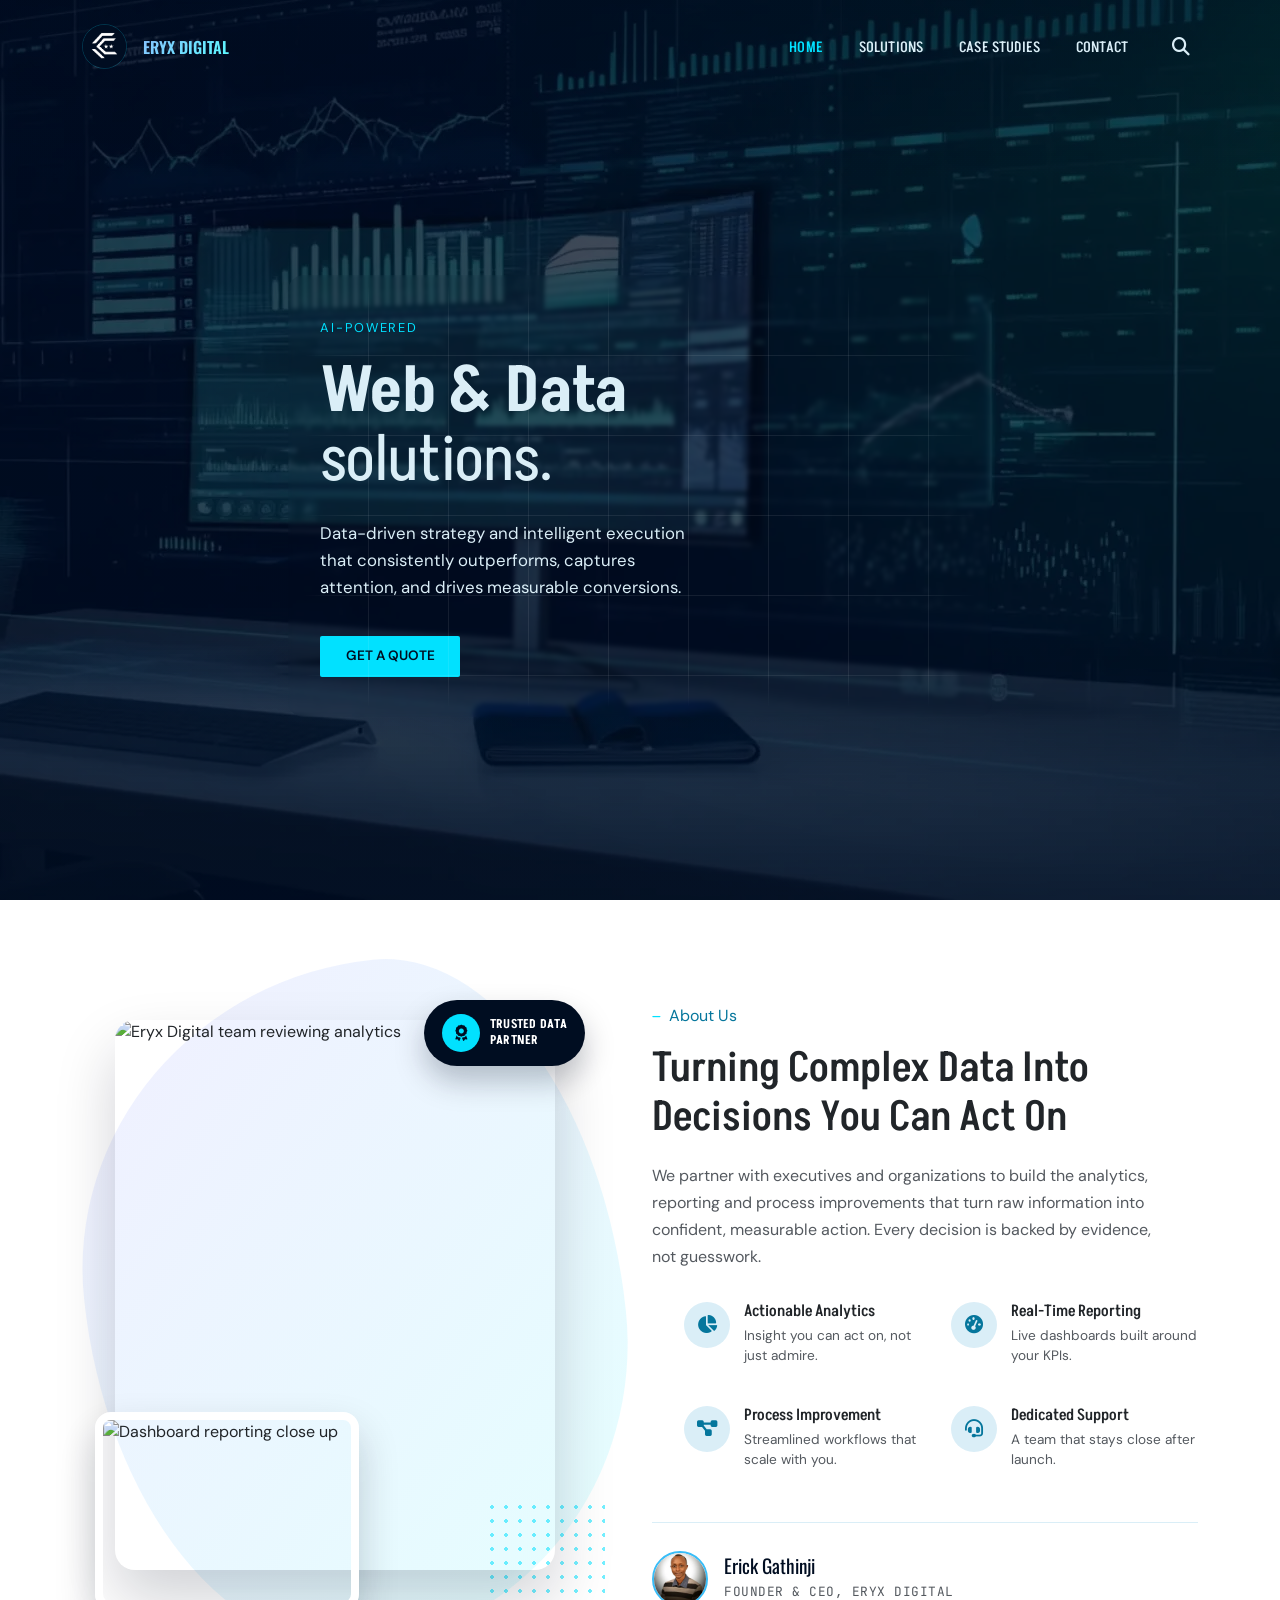
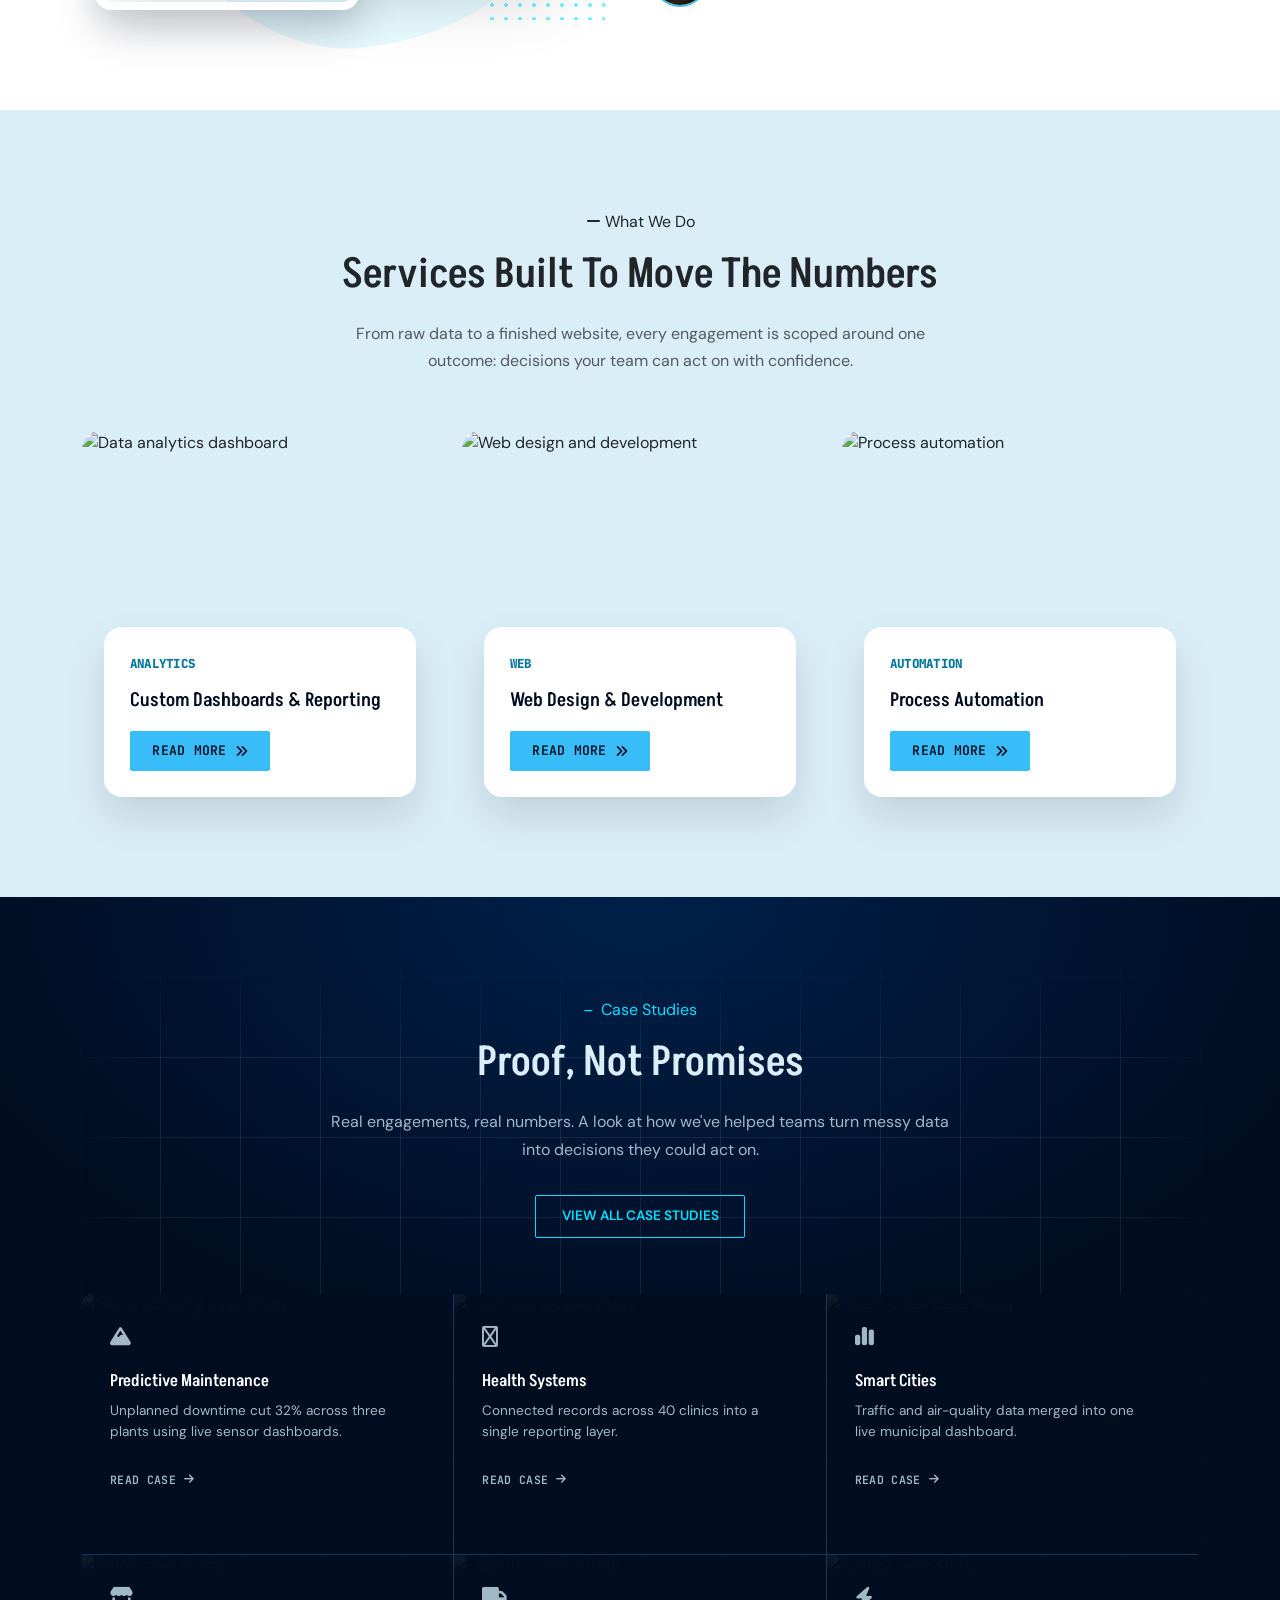
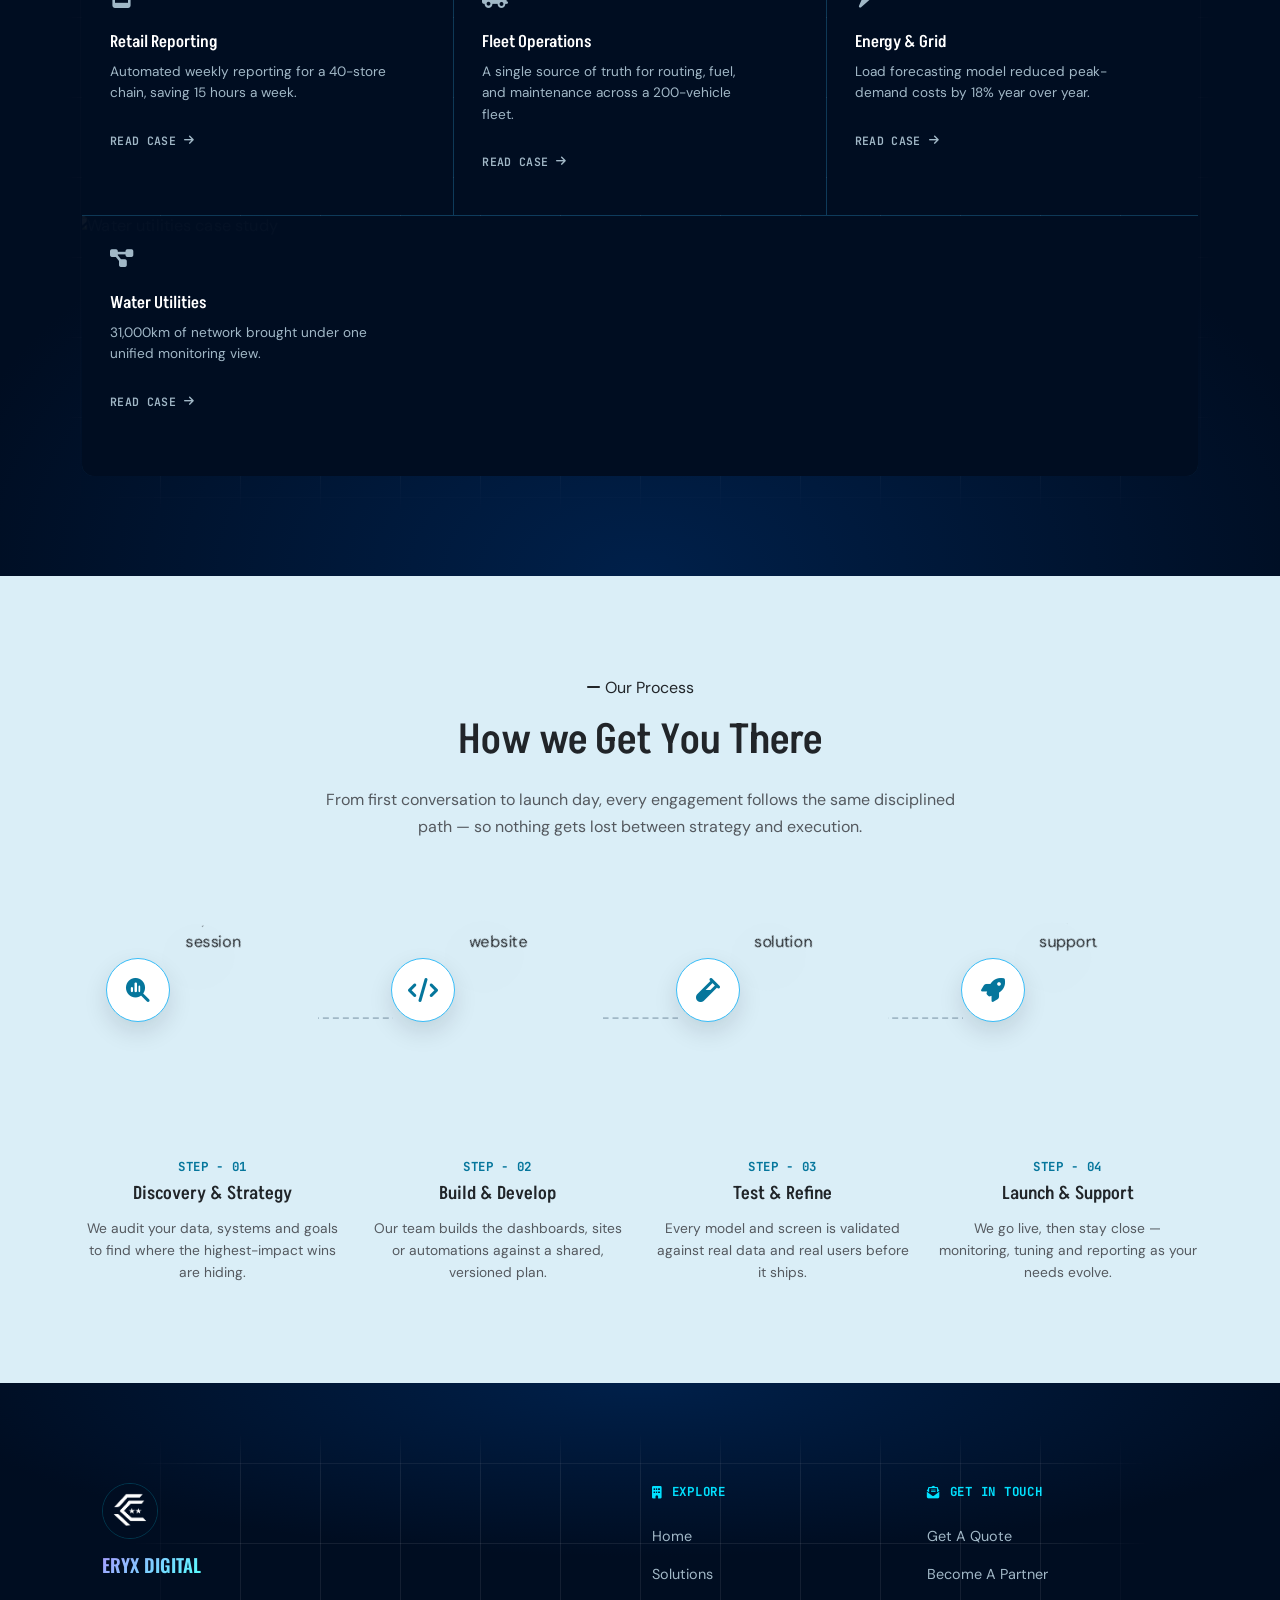
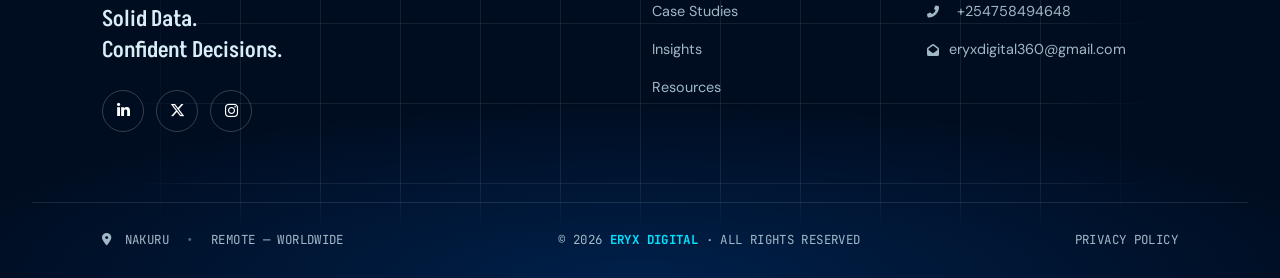
==== index.html @ 9f8c8929 "responsiveness" ====
<!DOCTYPE html>
<html lang="en">
  <head>
    <meta charset="utf-8" />
    <meta name="viewport" content="width=device-width, initial-scale=1.0">
    <meta http-equiv="x-ua-compatible" content="ie=edge" />
    <title>Home | Eryx Digital</title>
    <meta name="description"
          content="Eryx Digital helps executives, business owners and organizations make better business decisions through analytics, reporting, financial insight and process improvement." />
    <meta name="keywords" content="put, your, keywords, here">
    <link rel="shortcut icon" type="image/x-icon" href="assets/img/logo.png" />
    <!-- fonts -->
    <link rel="preconnect" href="https://fonts.googleapis.com">
    <link rel="preconnect" href="https://fonts.gstatic.com" crossorigin>
    <link href="https://fonts.googleapis.com/css2?family=Akshar:wght@300;400;500;600;700&family=DM+Sans:ital,wght@0,400;0,500;0,700;1,400&family=Oswald:wght@200;300;400;500;600;700&family=Shadows+Into+Light+Two&display=swap"
          rel="stylesheet">
    <link href="https://fonts.googleapis.com/css2?family=Manrope:wght@200;300;400;500;600;700;800&display=swap"
          rel="stylesheet">
    <link href="https://fonts.googleapis.com/css2?family=JetBrains+Mono:ital,wght@0,100..800;1,100..800&display=swap"
          rel="stylesheet">
    <!-- CSS -->
    <link rel="stylesheet" href="assets/css/main.css" />
    <link href="https://cdn.jsdelivr.net/npm/bootstrap@5.3.8/dist/css/bootstrap.min.css"
          rel="stylesheet"
          integrity="sha384-sRIl4kxILFvY47J16cr9ZwB07vP4J8+LH7qKQnuqkuIAvNWLzeN8tE5YBujZqJLB"
          crossorigin="anonymous">
    <!-- fontawesome -->
    <link rel="stylesheet"
          href="https://cdnjs.cloudflare.com/ajax/libs/font-awesome/6.5.1/css/all.min.css">
  </head>
  <body>
    <!-- search pop up -->
    <div class="popup-search-box" id="searchBox">
      <button type="button" id="searchCloseBtn" aria-label="Close search">×</button>
      <form action="#" onsubmit="return false;">
        <input type="text" placeholder="Search...">
        <button type="submit">
          <i class="fas fa-search"></i>
        </button>
      </form>
    </div>
    <!-- search pop up end -->
    <header class="site-header">
      <!-- ============================================================
       NAVBAR COMPONENT — reusable, no dependency on hero markup
============================================================= -->
      <!-- desktop nav -->
      <nav class="top-nav container d-none d-md-flex">
        <a class="navbar-brand" href="index.html">
          <div class="d-flex align-items-center gap-3">
            <img src="assets/img/logo.png"
                 class="img-fluid rounded-circle logo"
                 alt="Eryx Digital Logo"
                 height=""
                 width="">
            <p class="mb-0 fw-semibold brand-name">Eryx Digital</p>
          </div>
        </a>
        <ul class="top-nav__links">
          <li>
            <a href="#" class="is-active">Home</a>
          </li>
          <li>
            <a href="#">Solutions</a>
          </li>
          <li>
            <a href="#case-studies">Case Studies</a>
          </li>
          <li>
            <a href="#company">Contact</a>
          </li>
          <button class="search-toggle-btn searchBoxToggler"
                  type="button"
                  aria-label="Open search">
            <i class="fa-solid fa-magnifying-glass"></i>
          </button>
        </ul>
      </nav>
      <!-- mobile brand bar -->
      <div class="mobile-logo-bar d-flex d-md-none justify-content-between align-items-center">
        <a class="navbar-brand" href="index.html">
          <div class="d-flex align-items-center gap-3">
            <img src="assets/img/logo.png"
                 class="img-fluid rounded-circle logo"
                 alt="Eryx Digital Logo"
                 height=""
                 width="">
            <p class="mb-0 fw-semibold brand-name">Eryx Digital</p>
          </div>
        </a>
        <button class="search-toggle-btn searchBoxToggler"
                type="button"
                aria-label="Open search">
          <i class="fa-solid fa-magnifying-glass"></i>
        </button>
      </div>
      <!-- ============================================================
       HERO COMPONENT — self-contained, unaware of the nav above it
  ============================================================= -->
      <!-- {# djlint:off #} -->
      <section id="home-hero"
               class="hero"
               style="background: url('assets/img/fallback.webp') center/cover no-repeat">
        <!-- {# djlint:on #} -->
        <div class="hero-media">
          <video poster="assets/img/fallback.webp"
                 preload="auto"
                 autoplay
                 muted
                 loop
                 playsinline>
            <source src="assets/vid/hero_bg.mp4" type="video/mp4">
          </video>
        </div>
        <div class="hero-fade"></div>
        <div class="hero-vignette"></div>
        <div class="hero-content container graph_bg graph_bg--inset-xsm">
          <span class="eyebrow">AI-Powered</span>
          <h1>
            <span>Web & Data</span>
            <span>solutions.</span>
          </h1>
          <p class="sub">
            Data-driven strategy and intelligent execution that consistently
            outperforms, captures attention, and drives measurable conversions.
          </p>
          <a href="#" class="cta">Get a quote</a>
        </div>
      </section>
      <!-- mobile bottom nav — already independent, unchanged -->
      <nav class="bottom-nav">
        <a href="#" class="bottom-nav__item is-active"><span>Home</span></a>
        <a href="#solutions" class="bottom-nav__item"><span>Solutions</span></a>
        <a href="#case-studies" class="bottom-nav__item"><span>Case Studies</span></a>
        <a href="#company" class="bottom-nav__item"><span>Contact</span></a>
      </nav>
    </header>
    <!-- about -->
    <section id="about" class="about-sec">
      <div class="container">
        <div class="row align-items-center gy-5">
          <!-- media / image collage -->
          <div class="col-lg-6">
            <div class="about-media reveal-rise">
              <div class="about-media__blob"></div>
              <div class="about-media__dots"></div>
              <img class="about-media__main"
                   src="https://images.unsplash.com/photo-1531482615713-2afd69097998?w=900&q=80"
                   alt="Eryx Digital team reviewing analytics"
                   height=""
                   width="">
              <img class="about-media__sm"
                   src="https://images.unsplash.com/photo-1551288049-bebda4e38f71?w=500&q=80"
                   alt="Dashboard reporting close up"
                   height=""
                   width="">
              <div class="about-media__badge">
                <i class="fa-solid fa-award"></i>
                <span>Trusted Data
                  <br>
                Partner</span>
              </div>
            </div>
          </div>
          <!-- content -->
          <div class="col-lg-6">
            <div class="about-content">
              <span class="eyebrow eyebrow--dark reveal-rise">
                <i class="fa-solid fa-minus"></i> About Us
              </span>
              <h2 class="reveal-rise reveal-rise--1">
                Turning Complex Data Into
                Decisions You Can Act On
              </h2>
              <p class="sub reveal-rise reveal-rise--2">
                We partner with executives and organizations to build the
                analytics, reporting and process improvements that turn raw
                information into confident, measurable action. Every
                decision is backed by evidence, not guesswork.
              </p>
              <ul class="about-features reveal-rise reveal-rise--3">
                <li>
                  <span class="about-features__icon"><i class="fa-solid fa-chart-pie"></i></span>
                  <div>
                    <h6>Actionable Analytics</h6>
                    <p>Insight you can act on, not just admire.</p>
                  </div>
                </li>
                <li>
                  <span class="about-features__icon"><i class="fa-solid fa-gauge-high"></i></span>
                  <div>
                    <h6>Real-Time Reporting</h6>
                    <p>Live dashboards built around your KPIs.</p>
                  </div>
                </li>
                <li>
                  <span class="about-features__icon"><i class="fa-solid fa-diagram-project"></i></span>
                  <div>
                    <h6>Process Improvement</h6>
                    <p>Streamlined workflows that scale with you.</p>
                  </div>
                </li>
                <li>
                  <span class="about-features__icon"><i class="fa-solid fa-headset"></i></span>
                  <div>
                    <h6>Dedicated Support</h6>
                    <p>A team that stays close after launch.</p>
                  </div>
                </li>
              </ul>
              <div class="about-signature reveal-rise reveal-rise--4">
                <a href="https://www.linkedin.com/in/erick-gathinji/"
                   target="_blank"
                   title="LinkedIn | Erick Gathinji">
                  <img src="assets/img/avatar.webp"
                       class="about-signature__photo"
                       alt="Founder of Eryx Digital"
                       height=""
                       width="">
                </a>
                <div>
                  <p class="about-signature__script">Erick Gathinji</p>
                  <span>Founder & CEO, Eryx Digital</span>
                </div>
              </div>
            </div>
          </div>
        </div>
      </div>
    </section>
    <!-- about end -->
    <!-- services -->
    <section id="services" class="services-sec">
      <div class="container">
        <div class="services-head text-center reveal-rise">
          <span class="eyebrow eyebrow--dark">
            <i class="fa-solid fa-minus"></i> What We Do
          </span>
          <h2>Services Built To Move The Numbers</h2>
          <p class="sub mx-auto">
            From raw data to a finished website, every engagement is scoped
            around one outcome: decisions your team can act on with confidence.
          </p>
        </div>
        <div class="row gy-5">
          <div class="col-lg-4 col-md-6">
            <div class="service-card reveal-rise reveal-rise--1">
              <div class="service-card__media">
                <img src="https://images.unsplash.com/photo-1551288049-bebda4e38f71?w=700&q=80"
                     alt="Data analytics dashboard"
                     height=""
                     width="">
                <div class="service-card__media-overlay">
                  <i class="fa-solid fa-chart-line"></i>
                </div>
              </div>
              <div class="service-card__body">
                <div class="service-card__meta">
                  <span>Analytics</span>
                </div>
                <h4>
                  <a href="#">Custom Dashboards & Reporting</a>
                </h4>
                <a href="#" class="service-card__link">
                  Read More <i class="fa-solid fa-angles-right"></i>
                </a>
              </div>
            </div>
          </div>
          <div class="col-lg-4 col-md-6">
            <div class="service-card reveal-rise reveal-rise--2">
              <div class="service-card__media">
                <img src="https://images.unsplash.com/photo-1547658719-da2b51169166?w=700&q=80"
                     alt="Web design and development"
                     height=""
                     width="">
                <div class="service-card__media-overlay">
                  <i class="fa-solid fa-code"></i>
                </div>
              </div>
              <div class="service-card__body">
                <div class="service-card__meta">
                  <span>Web</span>
                </div>
                <h4>
                  <a href="#">Web Design & Development</a>
                </h4>
                <a href="#" class="service-card__link">
                  Read More <i class="fa-solid fa-angles-right"></i>
                </a>
              </div>
            </div>
          </div>
          <div class="col-lg-4 col-md-6">
            <div class="service-card reveal-rise reveal-rise--3">
              <div class="service-card__media">
                <img src="https://images.unsplash.com/photo-1519389950473-47ba0277781c?w=700&q=80"
                     alt="Process automation"
                     height=""
                     width="">
                <div class="service-card__media-overlay">
                  <i class="fa-solid fa-gears"></i>
                </div>
              </div>
              <div class="service-card__body">
                <div class="service-card__meta">
                  <span>Automation</span>
                </div>
                <h4>
                  <a href="#">Process Automation</a>
                </h4>
                <a href="#" class="service-card__link">
                  Read More <i class="fa-solid fa-angles-right"></i>
                </a>
              </div>
            </div>
          </div>
        </div>
      </div>
    </section>
    <!-- services -->
    <!-- case studies -->
    <section id="case-studies"
             class="case-studies-sec graph_bg graph_bg--inset-sm">
      <div class="container">
        <div class="case-studies-head text-center reveal-rise">
          <span class="eyebrow eyebrow--dark">
            <i class="fa-solid fa-minus"></i> Case Studies
          </span>
          <h2>Proof, Not Promises</h2>
          <p class="sub mx-auto">
            Real engagements, real numbers. A look at how we've helped teams
            turn messy data into decisions they could act on.
          </p>
          <div class="case-studies-cta reveal-rise reveal-rise--2">
            <a href="#" class="cta">View All Case Studies</a>
          </div>
        </div>
        <div class="case-grid reveal-rise reveal-rise--1">
          <a href="#" class="case-cell">
            <img class="case-cell__img"
                 src="https://images.unsplash.com/photo-1581091226825-a6a2a5aee158?w=700&q=80"
                 alt="Manufacturing case study"
                 height=""
                 width="">
            <div class="case-cell__overlay"></div>
            <div class="case-cell__body">
              <i class="fa-solid fa-mountain case-cell__icon"></i>
              <h6>Predictive Maintenance</h6>
              <p>Unplanned downtime cut 32% across three plants using live sensor dashboards.</p>
              <span class="case-cell__link">Read Case <i class="fa-solid fa-arrow-right"></i></span>
            </div>
          </a>
          <a href="#" class="case-cell">
            <img class="case-cell__img"
                 src="https://images.unsplash.com/photo-1519494026892-80bbd2d6fd0d?w=700&q=80"
                 alt="Healthcare case study"
                 height=""
                 width="">
            <div class="case-cell__overlay"></div>
            <div class="case-cell__body">
              <i class="fa-regular fa-circle-plus case-cell__icon"></i>
              <h6>Health Systems</h6>
              <p>Connected records across 40 clinics into a single reporting layer.</p>
              <span class="case-cell__link">Read Case <i class="fa-solid fa-arrow-right"></i></span>
            </div>
          </a>
          <a href="#" class="case-cell">
            <img class="case-cell__img"
                 src="https://images.unsplash.com/photo-1477959858617-67f85cf4f1df?w=700&q=80"
                 alt="Smart cities case study"
                 height=""
                 width="">
            <div class="case-cell__overlay"></div>
            <div class="case-cell__body">
              <i class="fa-solid fa-chart-simple case-cell__icon"></i>
              <h6>Smart Cities</h6>
              <p>Traffic and air-quality data merged into one live municipal dashboard.</p>
              <span class="case-cell__link">Read Case <i class="fa-solid fa-arrow-right"></i></span>
            </div>
          </a>
          <a href="#" class="case-cell">
            <img class="case-cell__img"
                 src="https://images.unsplash.com/photo-1460925895917-afdab827c52f?w=700&q=80"
                 alt="Retail case study"
                 height=""
                 width="">
            <div class="case-cell__overlay"></div>
            <div class="case-cell__body">
              <i class="fa-solid fa-store case-cell__icon"></i>
              <h6>Retail Reporting</h6>
              <p>Automated weekly reporting for a 40-store chain, saving 15 hours a week.</p>
              <span class="case-cell__link">Read Case <i class="fa-solid fa-arrow-right"></i></span>
            </div>
          </a>
          <a href="#" class="case-cell">
            <img class="case-cell__img"
                 src="https://images.unsplash.com/photo-1454165804606-c3d57bc86b40?w=700&q=80"
                 alt="Logistics case study"
                 height=""
                 width="">
            <div class="case-cell__overlay"></div>
            <div class="case-cell__body">
              <i class="fa-solid fa-truck case-cell__icon"></i>
              <h6>Fleet Operations</h6>
              <p>A single source of truth for routing, fuel, and maintenance across a 200-vehicle fleet.</p>
              <span class="case-cell__link">Read Case <i class="fa-solid fa-arrow-right"></i></span>
            </div>
          </a>
          <a href="#" class="case-cell">
            <img class="case-cell__img"
                 src="https://images.unsplash.com/photo-1473341304170-971dccb5ac1e?w=700&q=80"
                 alt="Energy case study"
                 height=""
                 width="">
            <div class="case-cell__overlay"></div>
            <div class="case-cell__body">
              <i class="fa-solid fa-bolt case-cell__icon"></i>
              <h6>Energy & Grid</h6>
              <p>Load forecasting model reduced peak-demand costs by 18% year over year.</p>
              <span class="case-cell__link">Read Case <i class="fa-solid fa-arrow-right"></i></span>
            </div>
          </a>
          <a href="#" class="case-cell">
            <img class="case-cell__img"
                 src="https://images.unsplash.com/photo-1541888946425-d81bb19240f5?w=700&q=80"
                 alt="Water utilities case study"
                 height=""
                 width="">
            <div class="case-cell__overlay"></div>
            <div class="case-cell__body">
              <i class="fa-solid fa-diagram-project case-cell__icon"></i>
              <h6>Water Utilities</h6>
              <p>31,000km of network brought under one unified monitoring view.</p>
              <span class="case-cell__link">Read Case <i class="fa-solid fa-arrow-right"></i></span>
            </div>
          </a>
        </div>
      </div>
    </section>
    <!-- case studies end -->
    <!-- process -->
    <section id="process" class="process-sec">
      <div class="container">
        <div class="process-head text-center reveal-rise">
          <span class="eyebrow eyebrow--dark">
            <i class="fa-solid fa-minus"></i> Our Process
          </span>
          <h2>How we Get You There</h2>
          <p class="sub mx-auto">
            From first conversation to launch day, every engagement follows
            the same disciplined path — so nothing gets lost between strategy
            and execution.
          </p>
        </div>
        <div class="row process-row reveal-rise gy-5 gy-lg-0">
          <div class="col-lg-3 col-sm-6">
            <div class="process-card reveal-rise reveal-rise--1">
              <div class="process-card__media-wrap">
                <div class="process-card__media">
                  <img src="https://images.unsplash.com/photo-1522202176988-66273c2fd55f?w=700&q=80"
                       alt="Discovery and strategy session"
                       height=""
                       width="">
                </div>
                <span class="process-card__icon">
                  <i class="fa-solid fa-magnifying-glass-chart"></i>
                </span>
              </div>
              <div class="process-card__body">
                <span class="process-card__step">Step - 01</span>
                <h5>Discovery & Strategy</h5>
                <p>We audit your data, systems and goals to find where the highest-impact wins are hiding.</p>
              </div>
            </div>
          </div>
          <div class="col-lg-3 col-sm-6">
            <div class="process-card reveal-rise reveal-rise--2">
              <div class="process-card__media-wrap">
                <div class="process-card__media">
                  <img src="https://images.unsplash.com/photo-1504384308090-c894fdcc538d?w=700&q=80"
                       alt="Building the dashboard or website"
                       height=""
                       width="">
                </div>
                <span class="process-card__icon">
                  <i class="fa-solid fa-code"></i>
                </span>
              </div>
              <div class="process-card__body">
                <span class="process-card__step">Step - 02</span>
                <h5>Build & Develop</h5>
                <p>Our team builds the dashboards, sites or automations against a shared, versioned plan.</p>
              </div>
            </div>
          </div>
          <div class="col-lg-3 col-sm-6">
            <div class="process-card reveal-rise reveal-rise--3">
              <div class="process-card__media-wrap">
                <div class="process-card__media">
                  <img src="https://images.unsplash.com/photo-1531538606174-0f90ff5dce83?w=700&q=80"
                       alt="Testing and refining the solution"
                       height=""
                       width="">
                </div>
                <span class="process-card__icon">
                  <i class="fa-solid fa-vial"></i>
                </span>
              </div>
              <div class="process-card__body">
                <span class="process-card__step">Step - 03</span>
                <h5>Test & Refine</h5>
                <p>Every model and screen is validated against real data and real users before it ships.</p>
              </div>
            </div>
          </div>
          <div class="col-lg-3 col-sm-6">
            <div class="process-card reveal-rise reveal-rise--4">
              <div class="process-card__media-wrap">
                <div class="process-card__media">
                  <img src="https://images.unsplash.com/photo-1521737604893-d14cc237f11d?w=700&q=80"
                       alt="Launch and ongoing support"
                       height=""
                       width="">
                </div>
                <span class="process-card__icon">
                  <i class="fa-solid fa-rocket"></i>
                </span>
              </div>
              <div class="process-card__body">
                <span class="process-card__step">Step - 04</span>
                <h5>Launch & Support</h5>
                <p>We go live, then stay close — monitoring, tuning and reporting as your needs evolve.</p>
              </div>
            </div>
          </div>
        </div>
      </div>
    </section>
    <!-- process end -->
    <!-- footer -->
    <footer id="footer" class="site-footer graph_bg graph_bg--inset-md">
      <div class="footer-top container">
        <div class="row gy-5">
          <div class="col-lg-6">
            <div class="footer-brand">
              <a class="footer-brand__logo" href="index.html">
                <img src="assets/img/logo.png"
                     class="img-fluid rounded-circle logo"
                     height=""
                     width=""
                     alt="Eryx Digital Logo">
                <p class="mb-0 fw-semibold brand-name">Eryx Digital</p>
              </a>
              <h4 class="footer-brand__tagline">
                Solid Data.
                <br>
                Confident Decisions.
              </h4>
              <div class="footer-brand__social">
                <a href="https://www.linkedin.com/company/eryx-digital/"
                   target="_blank"
                   aria-label="LinkedIn">
                  <i class="fa-brands fa-linkedin-in"></i>
                </a>
                <a href="#" target="_blank" aria-label="X (Twitter)">
                  <i class="fa-brands fa-x-twitter"></i>
                </a>
                <a href="#" target="_blank" aria-label="Instagram">
                  <i class="fa-brands fa-instagram"></i>
                </a>
              </div>
            </div>
          </div>
          <div class="col-lg-6">
            <div class="row gy-5">
              <!-- quick links -->
              <div class="col-lg-6 col-sm-6">
                <div class="footer-col">
                  <span class="footer-col__title">
                    <i class="fa-solid fa-building"></i> Explore
                  </span>
                  <ul>
                    <li>
                      <a href="#">Home</a>
                    </li>
                    <li>
                      <a href="#">Solutions</a>
                    </li>
                    <li>
                      <a href="#">Case Studies</a>
                    </li>
                    <li>
                      <a href="#">Insights</a>
                    </li>
                    <li>
                      <a href="#">Resources</a>
                    </li>
                  </ul>
                </div>
              </div>
              <!-- contact -->
              <div class="col-lg-6 col-sm-6">
                <div class="footer-col">
                  <span class="footer-col__title">
                    <i class="fa-solid fa-envelope-open-text"></i> Get In Touch
                  </span>
                  <ul>
                    <li>
                      <a href="#">Get A Quote</a>
                    </li>
                    <li>
                      <a href="#">Become A Partner</a>
                    </li>
                    <li>
                      <a href="tel:+254758494648"><i class="fa fa-phone-alt me-2"></i> +254758494648</a>
                    </li>
                    <li>
                      <a href="mailto:eryxdigital360@gmail.com"><i class="fa fa-envelope-open"></i> eryxdigital360@gmail.com</a>
                    </li>
                  </ul>
                </div>
              </div>
            </div>
          </div>
        </div>
      </div>
      <!-- {# djlint:off #} -->
      <div class="footer-bottom">
        <div class="container footer-bottom__inner">
          <span class="footer-bottom__locations">
            <i class="fa-solid fa-location-dot"></i> Nakuru
            <span class="footer-bottom__dot">&bull;</span>
            Remote — Worldwide
          </span>
          <span class="footer-bottom__copy">&copy; 2026 <span class="copyright_brand"><a href="#">Eryx Digital</a></span> &middot; All Rights Reserved</span>
          <span class="footer-bottom__legal">
            <a href="#">Privacy Policy</a>
          </span>
        </div>
      </div>
      <!-- {# djlint:on #} -->
    </footer>
    <!-- footer end -->
    <!-- js -->
    <script src="assets/js/main.js"></script>
    <script src="https://cdn.jsdelivr.net/npm/bootstrap@5.3.8/dist/js/bootstrap.bundle.min.js"
            integrity="sha384-FKyoEForCGlyvwx9Hj09JcYn3nv7wiPVlz7YYwJrWVcXK/BmnVDxM+D2scQbITxI"
            crossorigin="anonymous"></script>
  </body>
</html>
---- assets/css/main.css ----
:root {
    --theme-color: #000D21;
    --theme-color-rgb: 0, 13, 33;

    --theme-color2: #00204A;
    --title-color: #001737;
    --body-color: #54595F;
    --smoke-color: #DFDEDE;
    --smoke-color2: #DAEEF7;
    --black-color: #000000;
    --white-color-rgb: 255, 255, 255;
    --black-color-rgb: 0, 0, 0;

    --gray-color: #C2CDD8;
    --white-color: #ffffff;
    --light-color: #A1B8C7;
    --yellow-color: #FFB539;
    --success-color: #28a745;
    --error-color: #dc3545;
    --th-border-color: #A1B8C7;

    --title-font: "Akshar", sans-serif;
    --body-font: 'DM Sans', sans-serif;
    --style-font: "Shadows Into Light Two", cursive;
    --icon-font: "Font Awesome 6 Pro";
    --logo-font: "Oswald", sans-serif;
    --code-font: "JetBrains Mono", monospace;



    --nav-bg-color: color-mix(in srgb, var(--theme-color) 90%, var(--white-color));

    --link-color: #2196F3;
    --link-hover-color: #5EC5F5;
    --gray-border-color: #DAEEF7;
    --accent-cyan: #01E1FF;
    --accent-cyan-hover: #38BDF8;
    --inset-blue-dark: #05769C;
    --inset-blue-light: #0099CC;


    --accent-green: #39FF14;
    --dark-mode-blue: #007ACC;
    --gradient-navy-glow: radial-gradient(ellipse 80% 50% at 50% 0%, #00204A 0%, transparent 70%);
    --gradient-navy-glow-bottom: radial-gradient(ellipse 80% 50% at 50% 100%, #00204A 0%, transparent 70%);
    --gradient-lightest: linear-gradient(135deg, #A89CFF, #55FFFF);
    --gradient-lighter: linear-gradient(135deg, #8E80FF, #26E6E6);
    --gradient-light: linear-gradient(135deg, #6C5CE7, #00CEC9);
    --gradient-dark: linear-gradient(135deg, #4834D4, #0097A7);
    --gradient-darker: linear-gradient(135deg, #2C1E9E, #00606B);
    --logo-img-border: rgb(from var(--accent-cyan) r g b / 20%);
    --logo-img-border-hover: rgb(from var(--accent-cyan) r g b / 35%);
    --gradient-btn-border: rgb(from var(--accent-cyan) r g b / 50%);
    --gradient-btn-border-hover: rgb(from var(--accent-cyan) r g b / 70%);
    --transition-base: all 0.3s ease-in-out;
}


html {
    scroll-behavior: smooth;
}

body {
    font-family: var(--body-font) !important;
    font-weight: 400;
    font-style: normal;
    color: var(--body-color);
    overflow-x: hidden;
    font-size: 14px;
    background: var(--gray-color);
}


p {
    margin: 0;
    padding: 0;
    font-size: 14px;
    line-height: 24px;
}

* {
    margin: 0;
    padding: 0;
    box-sizing: border-box;

}

h1,
h2,
h3,
h4,
h5,
h6 {
    font-weight: 500;
    margin: 0px;
    color: var(--theme-color);
    font-family: var(--title-font) !important;
}


h1 {
    font-size: 50px;
}

h2 {
    font-size: 40px;
}

h3 {
    font-size: 30px;
}

h4 {
    font-size: 25px;
}

h5 {
    font-size: 20px;
}

h6 {
    font-size: 16px;
}

.cta {
    text-transform: uppercase;
    display: inline-block;
    background: var(--accent-cyan);
    color: var(--theme-color);
    font-weight: 600;
    text-decoration: none;
    border-radius: 2px;
    animation: rise 0.8s ease forwards 0.7s;
    transition: transform 0.25s ease;


    padding: 0.65rem 1.6rem;
    font-size: 0.85rem;
}

.cta:hover {
    background: var(--accent-cyan-hover);
}

@keyframes crossfade {
    0% {
        opacity: 0;
    }

    8% {
        opacity: 1;
    }

    45% {
        opacity: 1;
    }

    55% {
        opacity: 0;
    }

    100% {
        opacity: 0;
    }
}


@keyframes rise {
    from {
        opacity: 0;
        transform: translateY(14px);
    }

    to {
        opacity: 1;
        transform: translateY(0);
    }
}

@keyframes lineDraw {
    from {
        opacity: 1;
        clip-path: inset(0 100% 0 0);
    }

    to {
        opacity: 1;
        clip-path: inset(0 0 0 0);
    }
}

.graph_bg {
    position: relative;
    --graph-size: 80px;
    --graph-color: rgba(var(--white-color-rgb), 0.08);
    --graph-inset: 0%;
    --graph-fade: 8%;
}

.graph_bg--inset-xsm {
    --graph-inset: 4%;
}

.graph_bg--inset-sm {
    --graph-inset: 10%;
}

.graph_bg--inset-md {
    --graph-inset: 20%;
}

.graph_bg--inset-lg {
    --graph-inset: 30%;
}


.graph_bg::before {
    content: "";
    position: absolute;
    inset: 0;
    z-index: 2;
    pointer-events: none;
    background-image:
        linear-gradient(var(--graph-color) 1px, transparent 1px),
        linear-gradient(90deg, var(--graph-color) 1px, transparent 1px);
    background-size: var(--graph-size) var(--graph-size);
    --inset-half: calc(var(--graph-inset) / 2);
    --fade-in-end: calc(var(--inset-half) + var(--graph-fade));
    --fade-out-start: calc(100% - var(--inset-half) - var(--graph-fade));
    --fade-out-end: calc(100% - var(--inset-half));
    -webkit-mask-image:
        linear-gradient(90deg, transparent var(--inset-half), var(--black-color) var(--fade-in-end), var(--black-color) var(--fade-out-start), transparent var(--fade-out-end)),
        linear-gradient(180deg, transparent var(--inset-half), var(--black-color) var(--fade-in-end), var(--black-color) var(--fade-out-start), transparent var(--fade-out-end));
    -webkit-mask-composite: source-in;
    mask-image:
        linear-gradient(90deg, transparent var(--inset-half), var(--black-color) var(--fade-in-end), var(--black-color) var(--fade-out-start), transparent var(--fade-out-end)),
        linear-gradient(180deg, transparent var(--inset-half), var(--black-color) var(--fade-in-end), var(--black-color) var(--fade-out-start), transparent var(--fade-out-end));
    mask-composite: intersect;
}


/* CSS start */

.site-header {
    position: relative;
    display: flex;
    flex-direction: column;
    min-height: 100vh;
}

#home-hero.hero {
    position: relative;
    width: 100%;
    min-height: 100vh;
    overflow: hidden;
    /* background: var(--black-color); */


    display: flex;
    flex-direction: column;
    justify-content: space-between;
    align-items: stretch;
}

.site-header #home-hero.hero {
    position: static;
    flex: 1;
    min-height: 0;
    max-height: 900px;
}


#home-hero {

    .hero-media {
        position: absolute;
        inset: 0;
        z-index: 0;
    }

    .hero-media img,
    .hero-media video {
        position: absolute;
        top: 0;
        right: 0;
        height: 100%;
        width: 100%;
        object-fit: cover;
        object-position: right center;
        filter: saturate(0.9) brightness(0.85);
    }

    .hero-media img.slide {
        opacity: 0;
        animation: crossfade 12s infinite;
    }

    .hero-media img.slide:nth-child(1) {
        animation-delay: 0s;
    }

    .hero-media img.slide:nth-child(2) {
        animation-delay: 6s;
    }

    .hero-fade {
        position: absolute;
        inset: 0;
        z-index: 1;
        background: rgba(var(--theme-color-rgb), 0.7);
    }

    .hero-vignette {
        position: absolute;
        inset: 0;
        z-index: 2;
        background:
            radial-gradient(ellipse at 85% 50%, rgba(var(--theme-color-rgb), 0) 40%, rgba(var(--theme-color-rgb), 0.25) 100%),
            linear-gradient(0deg, rgba(var(--theme-color-rgb), 0.5) 0%, rgba(var(--theme-color-rgb), 0) 30%, rgba(var(--theme-color-rgb), 0) 80%, rgba(var(--theme-color-rgb), 0.35) 100%);
    }

    .hero-content {
        position: relative;
        z-index: 3;
        width: clamp(340px, 55vw, 800px);
        padding: 2.5rem 2rem;
        margin-top: auto;
        margin-bottom: auto;
        color: var(--white-color);

        #home-hero .hero-content {
            background: radial-gradient(circle, rgba(var(--theme-color-rgb), 1) 0%, rgba(var(--theme-color-rgb), 01) 60%, transparent 100%);
        }

        border-radius: 16px;
        backdrop-filter: blur(2px);

    }

    .eyebrow {
        display: inline-block;
        font-size: 0.8rem;
        letter-spacing: 0.15em;
        text-transform: uppercase;
        color: var(--accent-cyan);
        margin-bottom: 1.25rem;
        opacity: 0;
        animation: rise 0.8s ease forwards 0.1s;
    }


    h1 {
        font-size: clamp(2.2rem, 5vw, 4rem);
        line-height: 1.08;
        font-weight: 600;
        letter-spacing: -0.01em;
        margin-bottom: 1.5rem;
        color: var(--smoke-color2);
    }

    h1 span {
        display: block;
        opacity: 0;
        animation: rise 0.8s ease forwards;
    }

    h1 span:nth-child(1) {
        animation-delay: 0.25s;
    }

    h1 span:nth-child(2) {
        animation-delay: 0.4s;
        color: var(--smoke-color2);
        font-weight: 400;
    }

    p.sub {
        font-size: 1.05rem;
        line-height: 1.6;
        color: var(--smoke-color2);

        max-width: 540px;
        text-wrap: balance;
        margin-bottom: 2.25rem;
        opacity: 0;
        animation: rise 0.8s ease forwards 0.55s;
    }


    @media (prefers-reduced-motion: reduce) {

        .eyebrow,
        h1 span,
        p.sub,
        .cta,
        .hero-media img.slide {
            animation: none !important;
            opacity: 1 !important;
        }

    }

    @media (max-width: 720.98px) {

        .hero-media img,
        .hero-media video {
            width: 100%;
            opacity: 0.35;
        }

        .hero-fade {
            background: rgba(var(--theme-color-rgb), 0.6);
        }
    }

}


/* Top nav */
.top-nav {
    position: relative;
    z-index: 5;

    align-items: center;
    justify-content: space-between;
    gap: 2rem;
    padding: 1.5rem 0;
    background: transparent;

}

.top-nav__brand img {
    height: 32px;
    display: block;
}

.top-nav__links {
    list-style: none;
    display: flex;
    align-items: center;
    gap: 2.25rem;
}

ul.top-nav__links {
    margin-bottom: 0;
}

.top-nav__links a {
    color: var(--smoke-color2);
    text-decoration: none;
    font-family: var(--title-font);
    font-size: 0.92rem;
    font-weight: 500;
    letter-spacing: 0.01em;
    transition: var(--transition-base);
    white-space: nowrap;
    text-transform: uppercase;
    line-height: 1;
}

.top-nav__links a.is-active,
.top-nav__links a:hover {
    color: var(--accent-cyan);
}





/* bottom nav, unchanged */
.bottom-nav {
    display: none;
}


@media (max-width: 319.98px) {
    .bottom-nav__item span {
        font-size: 0.58rem;
    }
}


@media (max-width: 374.98px) {
    .hero-content {
        margin-top: 80px !important;
        margin-bottom: 30px !important;

    }

    .bottom-nav__item {
        font-size: 0.62rem;
        padding: 0.3rem 0.35rem;
    }

    .bottom-nav__item i {
        font-size: 1rem;
    }
}



@media (max-width: 767.98px) {

    .hero-content {
        margin-top: 60px;
    }

    .bottom-nav {
        display: flex;
        flex-wrap: wrap;
        justify-content: space-around;
        align-items: center;
        position: fixed;
        bottom: 0;
        left: 0;
        right: 0;
        z-index: 999;
        background: var(--gradient-darker);
        backdrop-filter: blur(10px);
        border-top: 1px solid rgba(var(--gradient-btn-border-hover), 0.8);

        transition: transform 0.3s ease;
    }

    .bottom-nav__item {
        display: flex;
        flex-direction: column;
        align-items: center;
        gap: 0.25rem;
        color: var(--white-color);
        text-decoration: none;
        font-size: 0.78rem;
        text-transform: uppercase;
        font-family: var(--body-font);
        flex: 1;
        padding: 0.9rem 0.5rem;
        margin: 0 0.01rem;

        transition: var(--transition-base);
    }



    .bottom-nav__item.is-active {
        color: var(--smoke-color2);
        background: var(--inset-blue-dark);
    }

    .bottom-nav__item:hover {
        color: var(--smoke-color2);
        background: var(--inset-blue-light);
    }

    .bottom-nav__item span {
        white-space: nowrap;
    }

    /* hiding the bottom nav */


    .bottom-nav--hidden {
        transform: translateY(100%);
    }



    .mobile-logo-bar {
        display: block;
        position: absolute;
        top: 0;
        left: 0;
        right: 0;
        z-index: 5;
        padding: 1.25rem 1.5rem;
        background: transparent;
    }

    .mobile-logo-bar img {
        display: block;
    }

}

@media (min-width: 768px) {


    #home-hero .hero-content {
        margin-top: -50px;
    }

    .site-header #home-hero .hero-content {
        margin-top: auto;
    }

}

@media (max-width: 991.98px) and (min-width: 768px) {
    .top-nav {
        padding: 1.25rem 1.75rem;
    }

    .top-nav__links {
        gap: 1.4rem;
    }

    .top-nav__links a {
        font-size: 0.85rem;
    }


}


/* Navbar brand styling — lives with the navbar now, not the hero */
.top-nav .navbar-brand,
.mobile-logo-bar .navbar-brand {
    background: var(--gradient-lightest);
    -webkit-background-clip: text;
    background-clip: text;
    -webkit-text-fill-color: transparent;
}

nav.top-nav img.logo,
.mobile-logo-bar .navbar-brand img.logo {
    width: 45px;
    height: 45px;
    object-fit: cover;
    border: 0.05px solid var(--logo-img-border);
}

.top-nav .navbar-brand:hover,
.mobile-logo-bar .navbar-brand:hover {
    background: var(--gradient-lighter);
    -webkit-background-clip: text;
    background-clip: text;
    -webkit-text-fill-color: transparent;
}

.top-nav .navbar-brand:hover img.logo,
.mobile-logo-bar .navbar-brand:hover img.logo {
    opacity: 0.9;
    transition: none !important;
    transform: none !important;
    border: 0.05px solid var(--logo-img-border-hover);
}

nav.top-nav .brand-name,
.mobile-logo-bar .brand-name {
    font-family: var(--logo-font);
    text-transform: uppercase;
    font-size: 1em;
    font-weight: 600;
}

/* search */
.search-toggle-btn {
    background: none;
    border: none;
    font-size: 18px;
    line-height: 1;
    padding: 0 8px;
    cursor: pointer;
    color: var(--smoke-color2);
}

.search-toggle-btn:hover {
    color: var(--accent-cyan);
    opacity: 0.9;
}



.popup-search-box {
    display: none;
    position: fixed;
    inset: 0;
    background: rgba(var(--black-color-rgb), 0.93);
    z-index: 999;
    align-items: center;
    justify-content: center;
}

.popup-search-box.active {
    display: flex;
}

.popup-search-box form {
    position: relative;
    width: 60%;
    max-width: 600px;
}

.popup-search-box input::placeholder {
    color: var(--smoke-color2);
}

.popup-search-box input {
    width: 100%;
    padding: 15px 60px 15px 20px;
    font-size: 20px;
    border: 2px solid var(--inset-blue-light);
    border-radius: 30px;
    background: transparent;
    color: var(--white-color);
    outline: none;
    scale: 0.9;
}

.popup-search-box form button[type="submit"] {
    position: absolute;
    right: 0;
    top: 0;
    height: 100%;
    width: 55px;
    background: var(--inset-blue-light);
    border: none;
    border-radius: 0 30px 30px 0;
    color: var(--white-color);
    font-size: 18px;
    display: flex;
    align-items: center;
    justify-content: center;
    cursor: pointer;
    transition: background 0.25s ease;
    scale: 0.9;
}

.popup-search-box form button[type="submit"]:hover {
    background: var(--inset-blue-dark);
}

.popup-search-box form button[type="submit"]:active {
    opacity: 0.9;
}

#searchCloseBtn {
    position: absolute;
    top: 30px;
    right: 30px;
    background: var(--gradient-dark);
    border-radius: 50%;
    border: 0.5px solid var(--accent-cyan);
    color: var(--white-color);
    font-size: 32px;
    cursor: pointer;
    width: 50px;
    height: 50px;
    margin: auto;
    display: flex;
    align-items: center;
    justify-content: center;
    padding: 0;
    line-height: 1;
    scale: 0.8;
}

#searchCloseBtn:hover {
    background: var(--gradient-light);
    border: none;
}

/* search end */



/* ===================================================================
   ABOUT SECTION
=================================================================== */
#about.about-sec {
    padding: 100px 2rem;
    background: var(--white-color);
    position: relative;
    overflow: hidden;
}

#about {

    /* ---- media / image collage ---- */
    .about-media {
        position: relative;
        max-width: 480px;
        margin: 0 auto;
        padding: 20px 40px 40px 0;
    }

    .about-media__blob {
        position: absolute;
        inset: 0;
        z-index: 0;
        background: var(--gradient-lightest);
        opacity: 0.16;
        border-radius: 60% 40% 55% 45% / 45% 55% 45% 55%;
        transform: scale(1.12) rotate(-6deg);
    }

    .about-media__dots {
        position: absolute;
        z-index: 0;
        right: -10px;
        bottom: -10px;
        width: 120px;
        height: 120px;
        background-image: radial-gradient(var(--accent-cyan) 2px, transparent 2px);
        background-size: 14px 14px;
        opacity: 0.55;
    }

    .about-media__main {
        position: relative;
        z-index: 1;
        display: block;
        width: 100%;
        aspect-ratio: 4 / 5;
        object-fit: cover;
        border-radius: 20px;
        box-shadow: 0 30px 60px rgba(var(--theme-color-rgb), 0.18);
    }

    .about-media__sm {
        position: absolute;
        z-index: 2;
        left: -20px;
        bottom: 0;
        width: 55%;
        aspect-ratio: 4 / 3;
        object-fit: cover;
        border-radius: 16px;
        border: 8px solid var(--white-color);
        box-shadow: 0 20px 40px rgba(var(--theme-color-rgb), 0.2);
    }

    .about-media__badge {
        position: absolute;
        z-index: 3;
        top: 0;
        right: 10px;
        display: flex;
        align-items: center;
        gap: 10px;
        background: var(--theme-color);
        color: var(--white-color);
        padding: 14px 18px;
        border-radius: 50px;
        box-shadow: 0 15px 30px rgba(var(--theme-color-rgb), 0.25);
        font-family: var(--title-font);
    }

    .about-media__badge i {
        flex-shrink: 0;
        width: 38px;
        height: 38px;
        display: flex;
        align-items: center;
        justify-content: center;
        background: var(--accent-cyan);
        color: var(--theme-color);
        border-radius: 50%;
        font-size: 16px;
    }

    .about-media__badge span {
        font-size: 0.78rem;
        font-weight: 600;
        line-height: 1.3;
        text-transform: uppercase;
        letter-spacing: 0.02em;
    }

    /* ---- content ---- */
    .about-content .eyebrow--dark {
        display: inline-flex;
        align-items: center;
        gap: 8px;
        color: var(--inset-blue-dark);
    }

    .about-content .eyebrow--dark i {
        font-size: 10px;
        color: var(--accent-cyan);
    }

    .about-content h2 {
        margin: 1rem 0 1.25rem;
        font-size: clamp(1.9rem, 3.4vw, 2.6rem);
        line-height: 1.18;
    }

    .about-content p.sub {
        max-width: 520px;
        margin-bottom: 2rem;
        color: var(--body-color);
        font-size: 1rem;
        line-height: 1.7;
    }

    .about-features {
        display: grid;
        grid-template-columns: 1fr 1fr;
        gap: 1.5rem 1.25rem;
        list-style: none;
        margin-bottom: 2.25rem;
    }

    .about-features li {
        display: flex;
        align-items: flex-start;
        gap: 14px;
    }

    .about-features__icon {
        flex-shrink: 0;
        width: 46px;
        height: 46px;
        display: flex;
        align-items: center;
        justify-content: center;
        border-radius: 50%;
        background: var(--smoke-color2);
        color: var(--inset-blue-dark);
        font-size: 18px;
        transition: var(--transition-base);
    }

    .about-features li:hover .about-features__icon {
        background: var(--gradient-light);
        color: var(--white-color);
    }

    .about-features h6 {
        margin-bottom: 0.25rem;
        font-size: 1rem;
    }

    .about-features p {
        color: var(--body-color);
        font-size: 0.85rem;
        line-height: 1.5;
    }

    .about-signature {
        display: flex;
        align-items: center;
        gap: 16px;
        padding-top: 1.75rem;
        border-top: 1px solid var(--gray-border-color);
    }

    .about-signature__photo {
        width: 56px;
        height: 56px;
        object-fit: cover;
        border-radius: 50%;
        border: 2px solid var(--accent-cyan-hover);
    }

    .about-signature__photo:hover {
        opacity: 0.9;
        border-color: var(--accent-cyan);
    }

    .about-signature__script {
        margin-bottom: 0.25rem;
        font-family: var(--logo-font);
        font-size: 1.2rem;
        line-height: 1;
        color: var(--theme-color);
    }

    .about-signature span {
        font-size: 0.8rem;
        text-transform: uppercase;
        letter-spacing: 0.04em;
        color: var(--body-color);
        font-family: var(--code-font);

    }

    /* ---- scroll reveal ---- */
    .reveal-rise {
        opacity: 0;
    }

    .reveal-rise.in-view {
        animation: rise 0.8s ease forwards;
    }

    .reveal-rise--1.in-view {
        animation-delay: 0.1s;
    }

    .reveal-rise--2.in-view {
        animation-delay: 0.2s;
    }

    .reveal-rise--3.in-view {
        animation-delay: 0.3s;
    }

    .reveal-rise--4.in-view {
        animation-delay: 0.4s;
    }

    @media (prefers-reduced-motion: reduce) {
        .reveal-rise {
            opacity: 1;
            animation: none !important;
        }
    }

    /* ---- responsive ---- */
    @media (max-width: 991.98px) {
        .about-sec {
            padding: 80px 0;
        }

        .about-media {
            padding: 10px 20px 20px 0;
        }

        .about-content {
            margin-top: 2rem;
        }
    }

    @media (max-width: 575.98px) {
        .about-media__badge {
            padding: 10px 14px;
        }

        .about-media__badge span {
            display: none;
        }

        .about-media__badge i {
            width: 32px;
            height: 32px;
            font-size: 14px;
        }

        .about-features {
            grid-template-columns: 1fr;
        }
    }
}

/* ===================================================================
   ABOUT SECTION END
=================================================================== */


/* ===================================================================
   SERVICES SECTION
   =================================================================== */

#services.services-sec {
    padding: 100px 2rem;
    background: var(--smoke-color2);
}

#services {
    .services-head {
        max-width: 640px;
        margin: 0 auto 3.5rem;
    }

    .services-head h2 {
        margin: 1rem 0 1.25rem;
        font-size: clamp(1.9rem, 3.4vw, 2.6rem);
    }

    .services-head p.sub {
        color: var(--body-color);
        font-size: 1rem;
        line-height: 1.7;
    }

    /* ---- card ---- */
    .service-card {
        position: relative;
        display: flex;
        flex-direction: column;
        height: 100%;
    }

    .service-card__media {
        border-radius: 20px;
        overflow: hidden;
        aspect-ratio: 4 / 3;
        position: relative;

        overflow: hidden;

    }


    .service-card__media img {
        width: 100%;
        height: 100%;
        object-fit: cover;
        transition: transform 0.6s ease;
    }

    .service-card:hover .service-card__media img {
        transform: scale(1.08);
    }


    .service-card__body {
        position: relative;
        z-index: 2;
        margin: -70px 22px 0;
        padding: 28px 26px 26px;
        background: var(--white-color);
        border-radius: 18px;
        box-shadow: 0 20px 40px rgba(var(--theme-color-rgb), 0.12);
        display: flex;
        flex-direction: column;
        flex: 1 1 auto;
    }

    .service-card__meta {
        display: flex;
        flex-wrap: wrap;
        gap: 10px 18px;
        margin-bottom: 14px;
    }

    .service-card__meta span {
        display: inline-flex;
        align-items: center;
        gap: 6px;
        font-size: 0.78rem;
        color: var(--inset-blue-dark);
        text-transform: uppercase;
        letter-spacing: 0.02em;
        font-family: var(--code-font);
        font-weight: 800;
    }

    .service-card__body h4 {
        margin-bottom: 18px;
        font-size: 1.2rem;
        line-height: 1.3;
    }

    .service-card__body h4 a {
        color: var(--theme-color);
        text-decoration: none;
        transition: color 0.25s ease;
    }

    .service-card__body h4 a:hover {
        color: var(--inset-blue-dark);
    }

    .service-card__link {
        display: inline-flex;
        align-items: center;
        gap: 8px;
        background: var(--accent-cyan-hover);
        color: var(--theme-color);
        font-family: var(--title-font);
        font-weight: 600;
        font-size: 0.82rem;
        text-transform: uppercase;
        letter-spacing: 0.02em;
        text-decoration: none;
        padding: 0.65rem 1.4rem;
        border-radius: 2px;
        transition: background 0.25s ease;
        margin-top: auto;
        align-self: flex-start;
        font-family: var(--code-font);
    }

    .service-card__link:hover {
        background: var(--accent-cyan);
    }

    /* ---- responsive ---- */
    @media (max-width: 991.98px) {
        .services-sec {
            padding: 80px 0;
        }

        .services-head {
            margin-bottom: 2.5rem;
        }
    }

    @media (max-width: 575.98px) {
        .service-card__body {
            margin: -50px 14px 0;
            padding: 22px 20px 20px;
        }
    }


    .service-card__media-overlay {
        position: absolute;
        inset: 0;
        display: flex;
        align-items: center;
        justify-content: center;
        background: radial-gradient(circle,
                rgba(var(--theme-color-rgb), 0.25) 0%,
                rgba(var(--theme-color-rgb), 0.75) 65%);
        opacity: 0;
        transition: opacity 0.4s ease;
    }

    .service-card__media-overlay i {
        font-size: 1.7rem;
        color: var(--accent-cyan);
        transform: scale(0.6);
        transition: transform 0.5s ease;
    }


    .service-card:hover .service-card__media-overlay {
        opacity: 1;
    }

    .service-card:hover .service-card__media-overlay i {
        transform: scale(1);
    }

}

/* ===================================================================
   SERVICES SECTION END
   =================================================================== */

/* ===================================================================
   CASE STUDIES SECTION
=================================================================== */
#case-studies.case-studies-sec {
    padding: 100px 2rem;
    background: var(--gradient-navy-glow), var(--gradient-navy-glow-bottom), var(--theme-color);
    position: relative;
    overflow: hidden;
}

#case-studies {

    &.graph_bg::before {
        z-index: 0;
    }

    .case-studies-head {
        max-width: 640px;
        margin: 0 auto 3.5rem;
    }

    .case-studies-head .eyebrow--dark {
        display: inline-flex;
        align-items: center;
        gap: 8px;
        color: var(--accent-cyan);
    }

    .case-studies-head .eyebrow--dark i {
        font-size: 10px;
        color: var(--accent-cyan);
    }

    .case-studies-head h2 {
        margin: 1rem 0 1.25rem;
        font-size: clamp(1.9rem, 3.4vw, 2.6rem);
        color: var(--smoke-color2);
    }

    .case-studies-head p.sub {
        color: var(--light-color);
        font-size: 1rem;
        line-height: 1.7;
    }

    .case-studies-cta {
        margin-top: 2rem;
    }

    .case-studies-cta .cta {
        background: transparent;
        border: 1px solid var(--accent-cyan);
        color: var(--accent-cyan);
        animation: none;
        border-radius: 2px;
    }

    .case-studies-cta .cta:hover {
        border-color: var(--accent-cyan-hover);
        color: var(--accent-cyan-hover);
    }

    .case-grid {
        display: flex;
        flex-wrap: wrap;
        gap: 1px;
        background: rgb(from var(--accent-cyan-hover) r g b / 25%);
        border-radius: 12px;
        overflow: hidden;
    }

    .case-cell {
        position: relative;
        display: block;
        flex: 1 1 calc(33.333% - 1px);
        min-height: 260px;
        padding: 2rem 1.75rem;
        background: var(--theme-color);
        text-decoration: none;
        overflow: hidden;
    }

    .case-cell__img {
        position: absolute;
        inset: 0;
        width: 100%;
        height: 100%;
        object-fit: cover;
        filter: grayscale(65%) brightness(0.35);
        transform: scale(1.02);
        transition: filter 0.5s ease, transform 0.6s ease;
    }

    .case-cell__overlay {
        position: absolute;
        inset: 0;
        z-index: 1;
        background: linear-gradient(180deg,
                rgba(var(--theme-color-rgb), 0.85) 0%,
                rgba(var(--theme-color-rgb), 0.55) 60%,
                rgba(var(--theme-color-rgb), 0.75) 100%);
        transition: background 0.4s ease;
    }

    .case-cell__body {
        position: relative;
        z-index: 2;
    }

    .case-cell__icon {
        display: block;
        font-size: 1.3rem;
        color: var(--light-color);
        margin-bottom: 1.5rem;
        transition: var(--transition-base);
    }

    .case-cell__body h6 {
        color: var(--white-color);
        margin-bottom: 0.6rem;
        font-size: 1.05rem;
    }

    .case-cell__body p {
        color: var(--light-color);
        font-size: 0.85rem;
        line-height: 1.55;
        margin-bottom: 1.5rem;
        max-width: 280px;
    }

    .case-cell__link {
        display: inline-flex;
        align-items: center;
        gap: 8px;
        color: var(--light-color);
        font-family: var(--code-font);
        font-weight: 600;
        font-size: 0.72rem;
        text-transform: uppercase;
        letter-spacing: 0.03em;
    }

    .case-cell__link i {
        font-size: 0.7rem;
        transition: transform 0.25s ease;
    }

    /* ---- hover state ---- */
    .case-cell:hover .case-cell__img {
        filter: grayscale(0%) brightness(0.6);
        transform: scale(1.08);
    }

    .case-cell:hover .case-cell__overlay {
        background: linear-gradient(180deg,
                rgba(var(--theme-color-rgb), 0.75) 0%,
                rgba(var(--theme-color-rgb), 0.3) 60%,
                rgba(var(--theme-color-rgb), 0.65) 100%);
    }

    .case-cell:hover .case-cell__icon,
    .case-cell:hover .case-cell__link {
        color: var(--accent-cyan);
    }

    .case-cell:hover .case-cell__link i {
        transform: translateX(4px);
    }

    /* ---- scroll reveal (mirrors #about's pattern) ---- */
    .reveal-rise {
        opacity: 0;
    }

    .reveal-rise.in-view {
        animation: rise 0.8s ease forwards;
    }

    .reveal-rise--1.in-view {
        animation-delay: 0.15s;
    }

    @media (prefers-reduced-motion: reduce) {
        .reveal-rise {
            opacity: 1;
            animation: none !important;
        }
    }

    /* ---- responsive ---- */
    @media (max-width: 991.98px) {
        .case-studies-sec {
            padding: 80px 0;
        }

        .case-cell {
            flex-basis: calc(50% - 1px);
        }
    }

    @media (max-width: 575.98px) {
        .case-cell {
            flex-basis: 100%;
            padding: 1.75rem 1.5rem;
            min-height: 220px;
        }
    }
}

/* ===================================================================
   CASE STUDIES SECTION END
=================================================================== */
/* ===================================================================
   PROCESS SECTION
=================================================================== */
#process.process-sec {
    padding: 100px 2rem;
    background: var(--smoke-color2);
}

#process {
    .process-head {
        max-width: 640px;
        margin: 0 auto 4.5rem;
    }

    .process-head h2 {
        margin: 1rem 0 1.25rem;
        font-size: clamp(1.9rem, 3.4vw, 2.6rem);
    }

    .process-head p.sub {
        color: var(--body-color);
        font-size: 1rem;
        line-height: 1.7;
    }


    .process-row {
        position: relative;
    }

    .process-row::before {
        content: "";
        position: absolute;
        display: none;
        top: 105px;
        left: 12.5%;
        right: 12.5%;
        border-top: 2px dashed var(--th-border-color);
        z-index: 1;
        opacity: 0;
        clip-path: inset(0 100% 0 0);
    }

    @media (min-width: 992px) {
        .process-row::before {
            display: block;
        }
    }

    .process-row.in-view::before {
        animation: lineDraw 1.3s ease forwards;
        animation-delay: 0.5s;
    }


    /* ---- card ---- */
    .process-card {
        position: relative;
        z-index: 2;
        text-align: center;
    }


    .process-card__media-wrap {
        position: relative;
        width: 210px;
        height: 210px;
        margin: 0 auto 28px;
        background: var(--smoke-color2);
    }

    .process-card__media {
        position: absolute;
        top: 31px;
        left: 31px;
        right: 31px;
        bottom: 31px;
        border-radius: 28px;
        overflow: hidden;
        transform: rotate(45deg);
        filter: drop-shadow(0 20px 35px rgba(var(--theme-color-rgb), 0.15));
    }

    .process-card__media img {
        position: absolute;
        inset: -25%;
        width: 150%;
        height: 150%;
        object-fit: cover;
        transform: rotate(-45deg);
        transition: transform 0.6s ease;
    }

    .process-card__icon {
        position: absolute;
        top: 46px;
        left: -2px;
        z-index: 3;
        width: 64px;
        height: 64px;
        display: flex;
        align-items: center;
        justify-content: center;
        border-radius: 50%;
        background: var(--white-color);
        border: 1px solid var(--accent-cyan-hover);
        overflow: hidden;
        box-shadow: 0 10px 25px rgba(var(--theme-color-rgb), 0.12);
        transition: border-color 0.3s ease-in-out;
    }

    .process-card__body {
        padding-top: 4px;
    }

    .process-card__step {
        display: inline-block;
        margin-bottom: 0.4rem;
        font-family: var(--code-font);
        font-size: 0.78rem;
        font-weight: 700;
        letter-spacing: 0.05em;
        text-transform: uppercase;
        color: var(--inset-blue-dark);
    }

    .process-card__body h5 {
        margin-bottom: 0.75rem;
        font-size: 1.15rem;
    }

    .process-card__body p {
        max-width: 260px;
        margin: 0 auto;
        color: var(--body-color);
        font-size: 0.86rem;
        line-height: 1.6;
    }


    .process-card:hover .process-card__media img {
        transform: rotate(-45deg) scale(1.12);
    }

    .process-card__icon i {
        position: relative;
        z-index: 1;
        color: var(--inset-blue-dark);
        font-size: 24px;
        transition: color 0.3s ease-in-out;
    }

    .process-card:hover .process-card__icon {
        border-color: var(--accent-cyan);
        background: var(--gradient-dark);
    }

    .process-card:hover .process-card__icon::before {
        opacity: 1;
    }

    .process-card:hover .process-card__icon i {
        color: var(--white-color);
    }

    .reveal-rise {
        opacity: 0;
    }

    .reveal-rise.in-view {
        animation: rise 0.8s ease forwards;
    }

    .reveal-rise--1.in-view {
        animation-delay: 0.1s;
    }

    .reveal-rise--2.in-view {
        animation-delay: 0.2s;
    }

    .reveal-rise--3.in-view {
        animation-delay: 0.3s;
    }

    .reveal-rise--4.in-view {
        animation-delay: 0.4s;
    }

    .process-row.reveal-rise {
        opacity: 1;
    }

    .process-row.reveal-rise.in-view {
        animation: none;
    }

    @media (prefers-reduced-motion: reduce) {
        .process-row::before {
            opacity: 1;
            clip-path: inset(0 0 0 0);
        }
    }

    /* ---- responsive ---- */
    @media (max-width: 991.98px) {
        .process-sec {
            padding: 80px 0;
        }

        .process-head {
            margin-bottom: 3rem;
        }

        .process-card {
            max-width: 340px;
            margin: 0 auto;
        }
    }

    @media (max-width: 575.98px) {
        .process-card__media-wrap {
            width: 180px;
            height: 180px;
        }

        .process-card__media {
            top: 27px;
            left: 27px;
            right: 27px;
            bottom: 27px;
        }

        .process-card__icon {
            top: 38px;
            left: -2px;
            width: 56px;
            height: 56px;
            font-size: 20px;
        }
    }
}

/* ===================================================================
   PROCESS SECTION END
=================================================================== */
/* ===================================================================
   FOOTER
=================================================================== */
#footer.site-footer {
    position: relative;
    overflow: hidden;
    background: var(--gradient-navy-glow), var(--gradient-navy-glow-bottom), var(--theme-color);
    padding-right: 2rem;
    padding-left: 2rem;
}

#footer {
    .footer-top {
        padding: 100px 2rem 70px;
    }

    /* ---- brand block ---- */
    .footer-brand__logo {
        display: flex;
        flex-direction: column;
        align-items: flex-start;
        gap: 14px;
        text-decoration: none;
    }

    .footer-brand__logo img.logo {
        width: 56px;
        height: 56px;
        object-fit: cover;
        border-radius: 50%;
        border: 0.05px solid var(--logo-img-border);
        transition: var(--transition-base);
    }

    .footer-brand__logo:hover .brand-name {
        background: var(--gradient-lighter);
        -webkit-background-clip: text;
        background-clip: text;
        -webkit-text-fill-color: transparent;
    }

    .footer-brand__logo:hover img.logo {
        opacity: 0.9;
        border-color: var(--logo-img-border-hover);
    }

    .footer-brand__logo .brand-name {
        font-family: var(--logo-font);
        text-transform: uppercase;
        font-size: 1.15em;
        font-weight: 600;

        background: var(--gradient-lightest);
        -webkit-background-clip: text;
        background-clip: text;
        -webkit-text-fill-color: transparent;
    }

    .footer-brand__tagline {
        margin: 1.75rem 0 1.5rem;
        color: var(--smoke-color2);
        font-size: 1.4rem;
        line-height: 1.35;
    }

    .footer-brand__social {
        display: flex;
        gap: 12px;
    }

    .footer-brand__social a {
        width: 42px;
        height: 42px;
        display: flex;
        align-items: center;
        justify-content: center;
        border-radius: 50%;
        border: 1px solid rgba(var(--white-color-rgb), 0.2);
        color: var(--white-color);
        font-size: 15px;
        transition: var(--transition-base);
        text-decoration: none;
    }

    .footer-brand__social a:hover {
        background: var(--gradient-dark);
        border-color: var(--accent-cyan-hover);
        color: var(--white-color);
    }

    /* ---- link columns ---- */
    .footer-col__title {
        display: flex;
        align-items: center;
        gap: 10px;
        margin-bottom: 1.5rem;
        color: var(--accent-cyan);
        font-family: var(--code-font);
        font-size: 0.78rem;
        font-weight: 700;
        letter-spacing: 0.06em;
        text-transform: uppercase;

        width: 100%;
    }

    .footer-col ul {
        list-style: none;
        width: 100%;
        padding-left: 0;
    }

    .footer-col li {
        margin-bottom: 1rem;
    }

    .footer-col a {
        display: flex;
        align-items: center;
        gap: 10px;
        color: var(--light-color);
        text-decoration: none;
        font-size: 0.9rem;
        transition: var(--transition-base);
    }

    .footer-col a i {
        font-size: 12px;
        color: var(--light-color);
        transition: var(--transition-base);
    }

    .footer-col a:hover {
        color: var(--accent-cyan-hover);
        padding-left: 4px;
    }

    .footer-col a:hover i {
        color: var(--accent-cyan-hover);
    }

    /* ---- bottom bar ---- */
    .footer-bottom .copyright_brand a {
        text-decoration: none;
        font-weight: 700;
        color: var(--accent-cyan);
    }

    .footer-bottom .copyright_brand a:hover {
        color: var(--accent-cyan-hover);
    }

    .footer-bottom {
        position: relative;
        z-index: 1;
        border-top: 1px solid rgba(var(--white-color-rgb), 0.1);
    }

    .footer-bottom__inner {
        display: flex;
        flex-wrap: wrap;
        align-items: center;
        justify-content: space-between;
        gap: 1rem;
        padding: 1.75rem 2rem 1.75rem 2rem;
        /* padding: 1.75rem 2rem; */
        font-family: var(--code-font);
        font-size: 0.78rem;
        letter-spacing: 0.03em;
        text-transform: uppercase;
        color: var(--light-color);
    }

    .footer-bottom__locations i {

        margin-right: 6px;
    }

    .footer-bottom__dot {
        margin: 0 10px;
        opacity: 0.5;
    }

    .footer-bottom__legal {
        display: flex;
        gap: 1.5rem;
    }

    .footer-bottom__legal a {
        color: var(--light-color);
        text-decoration: none;
        transition: var(--transition-base);
    }

    .footer-bottom__legal a:hover {
        color: var(--accent-cyan-hover);
    }

    .footer-cols-wrap {
        display: flex;
        flex-wrap: wrap;
        gap: 3rem 5rem;
        /* row-gap, column-gap — tune column-gap to taste */
    }

    /* ---- responsive ---- */
    @media (max-width: 991.98px) {
        .footer-top {
            padding: 70px 0 50px;
        }

        .footer-brand {
            margin-bottom: 1rem;
        }

        .footer-bottom__inner {
            padding: 1.75rem 2rem 1.75rem 0rem;
        }
    }

    @media (max-width: 575.98px) {
        .footer-top {
            text-align: center;
        }

        .footer-brand,
        .footer-brand__logo,
        .footer-col {
            display: flex;
            flex-direction: column;
            align-items: center;
            margin-left: auto;
            margin-right: auto;
        }

        .footer-brand__social {
            justify-content: center;
            margin-left: auto;
            margin-right: auto;
        }


        .footer-col a,
        .footer-col__title {
            justify-content: center;

            width: 100%;
        }



        .footer-bottom__inner {
            flex-direction: column;
            align-items: center;
            text-align: center;
            gap: 0.75rem;
            padding: 1.75rem 2rem 1.75rem 2rem;

        }

        .footer-bottom__legal {
            justify-content: center;
        }
    }

}

/* ===================================================================
   FOOTER END
=================================================================== */
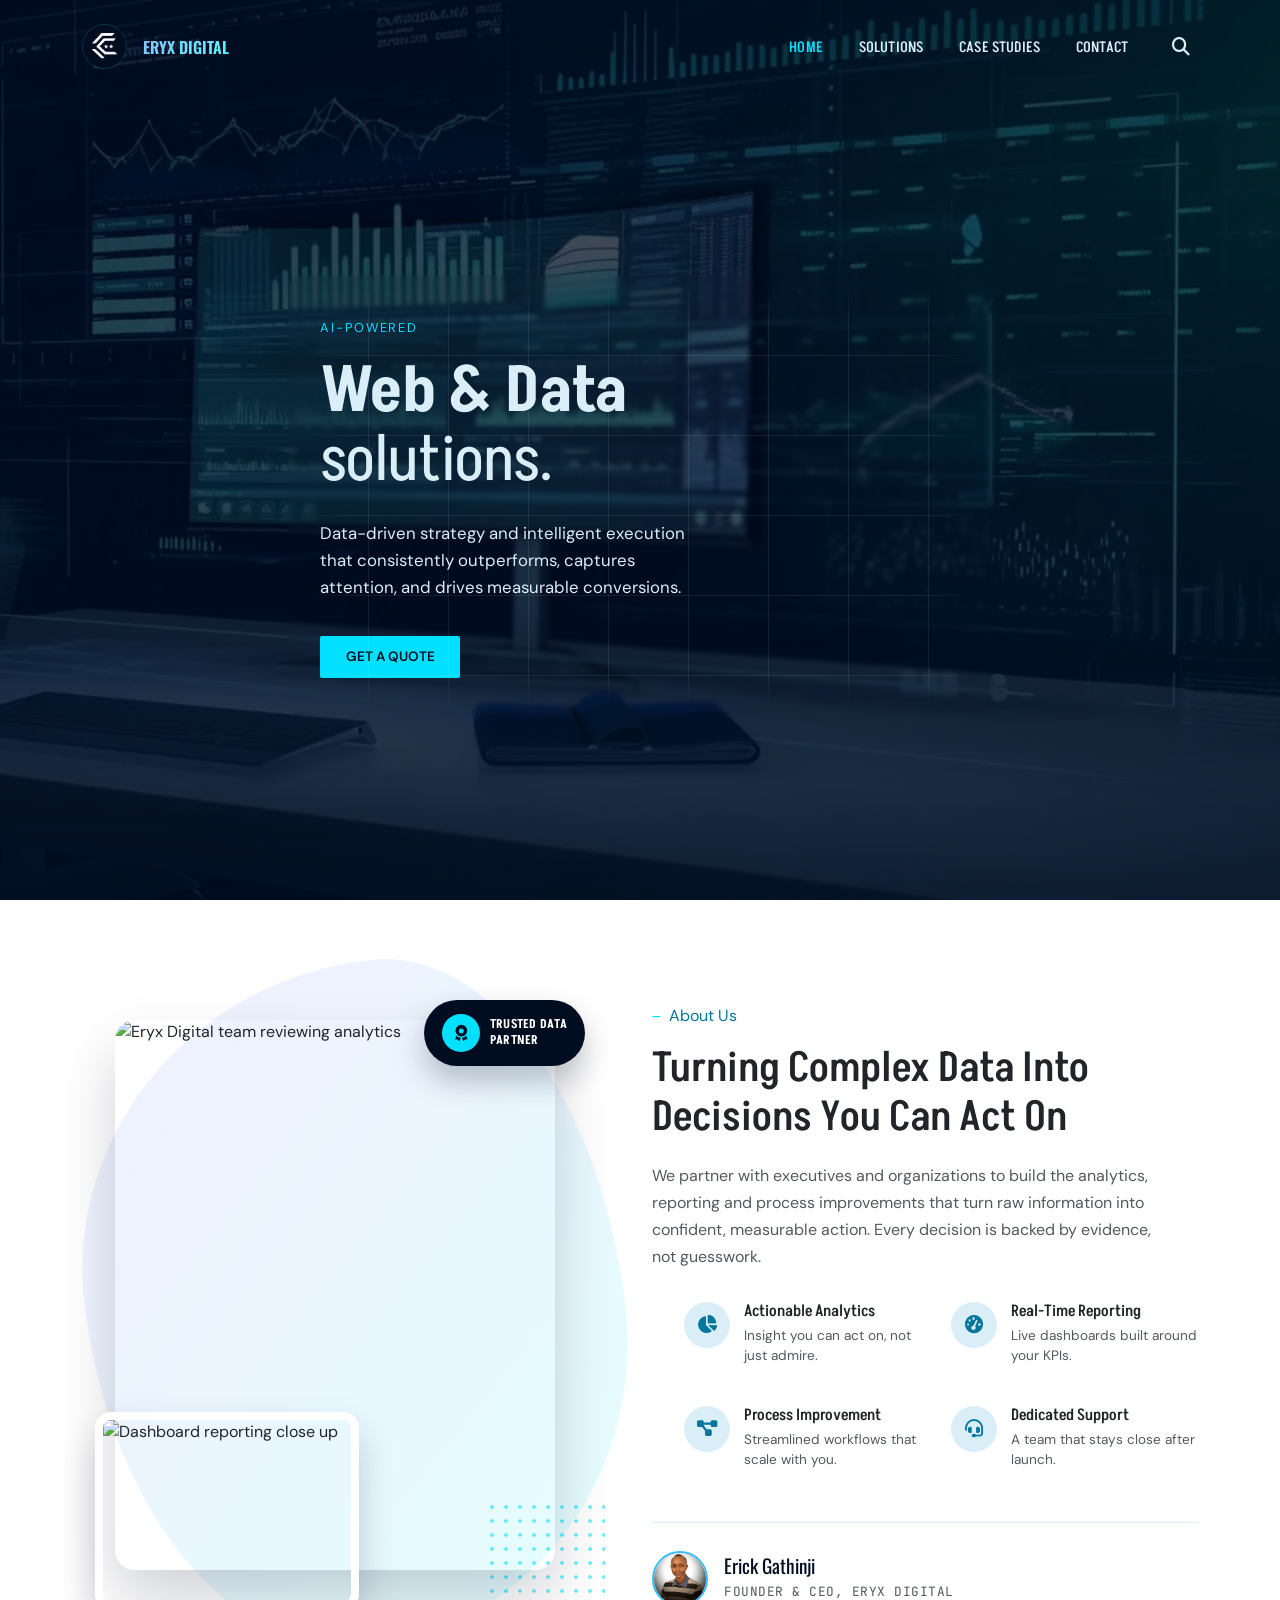
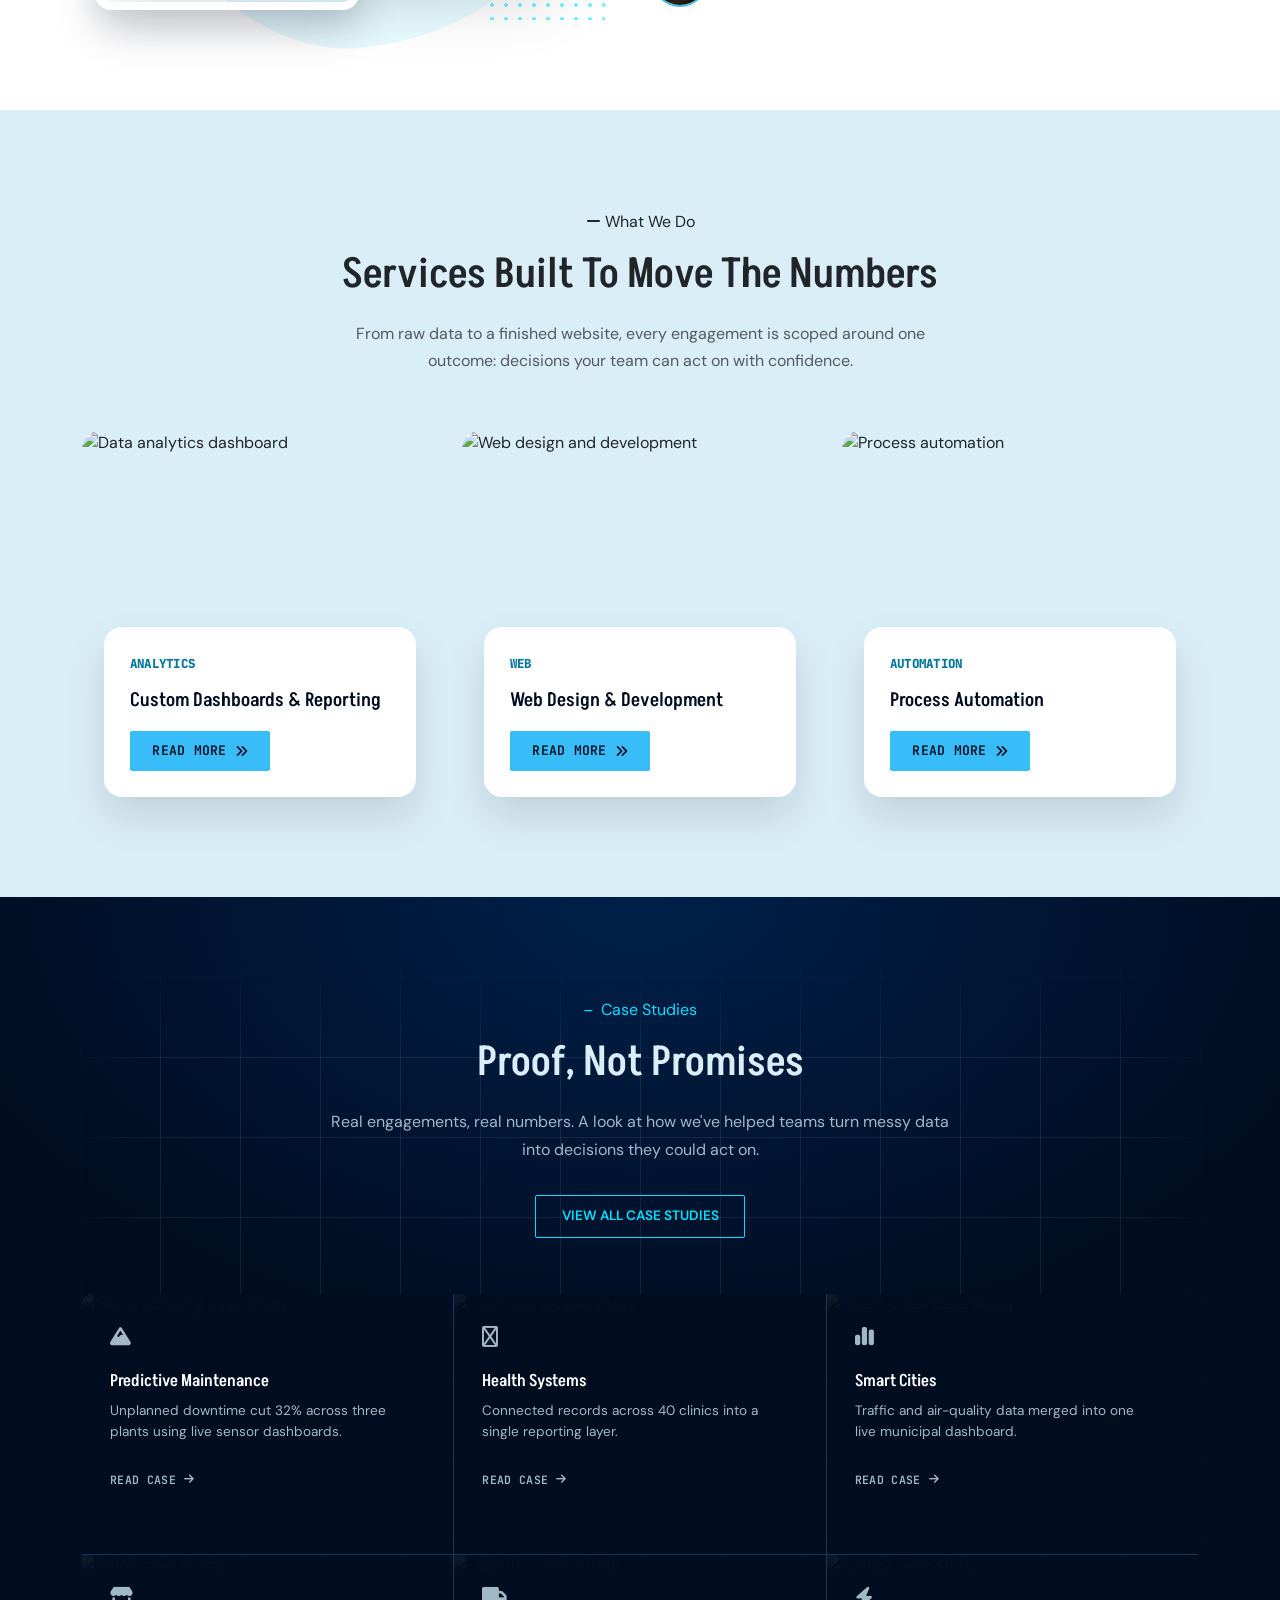
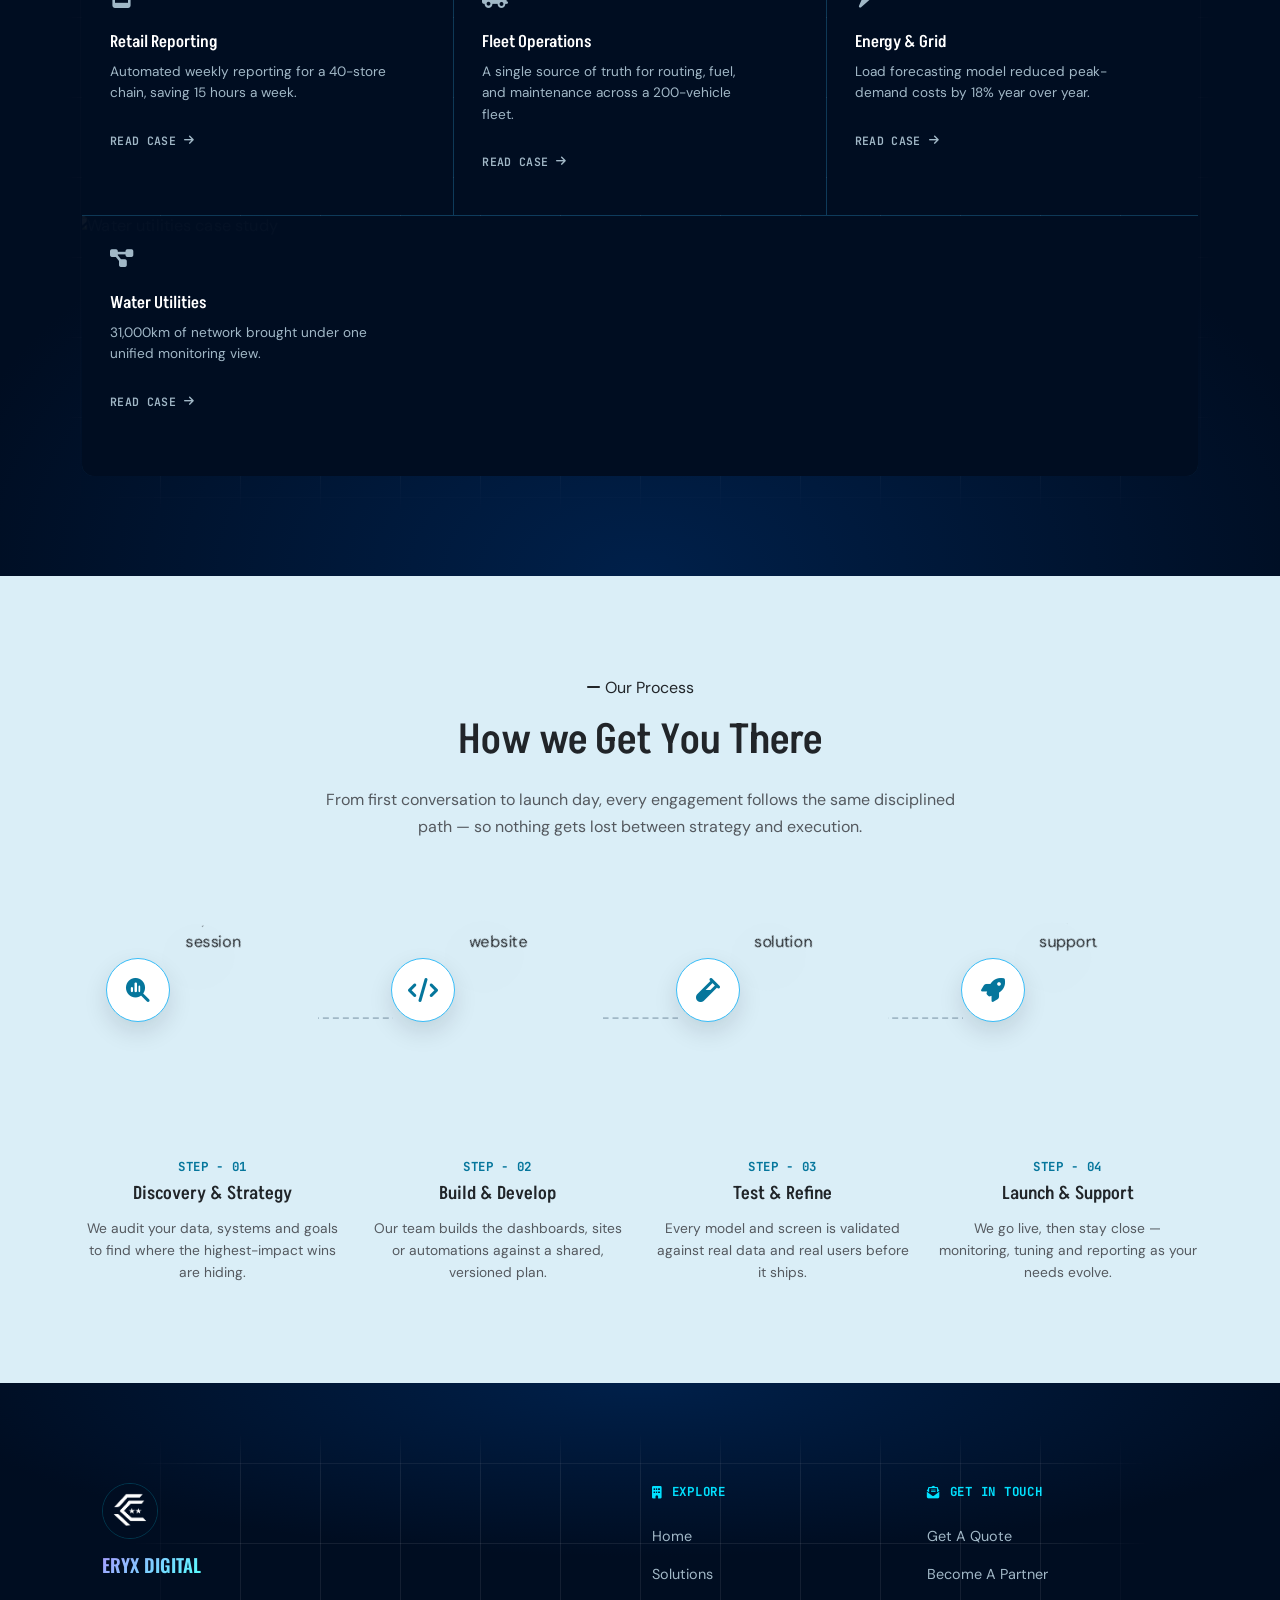
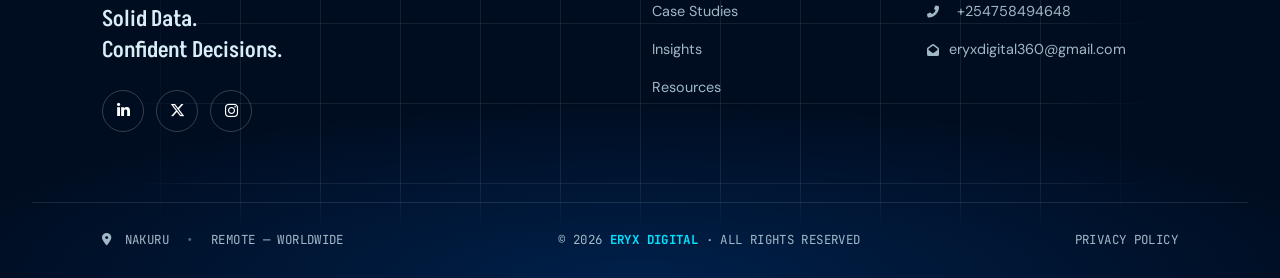
==== commit b7cbe7e6: "responsiveness" ====
--- a/index.html
+++ b/index.html
@@ -100,7 +100,7 @@
       <!-- {# djlint:off #} -->
       <section id="home-hero"
                class="hero"
-               style="background: url('assets/img/fallback.webp') center/cover no-repeat">
+               style="background: var(--theme-color) url('assets/img/fallback.webp') center/cover no-repeat">
         <!-- {# djlint:on #} -->
         <div class="hero-media">
           <video poster="assets/img/fallback.webp"
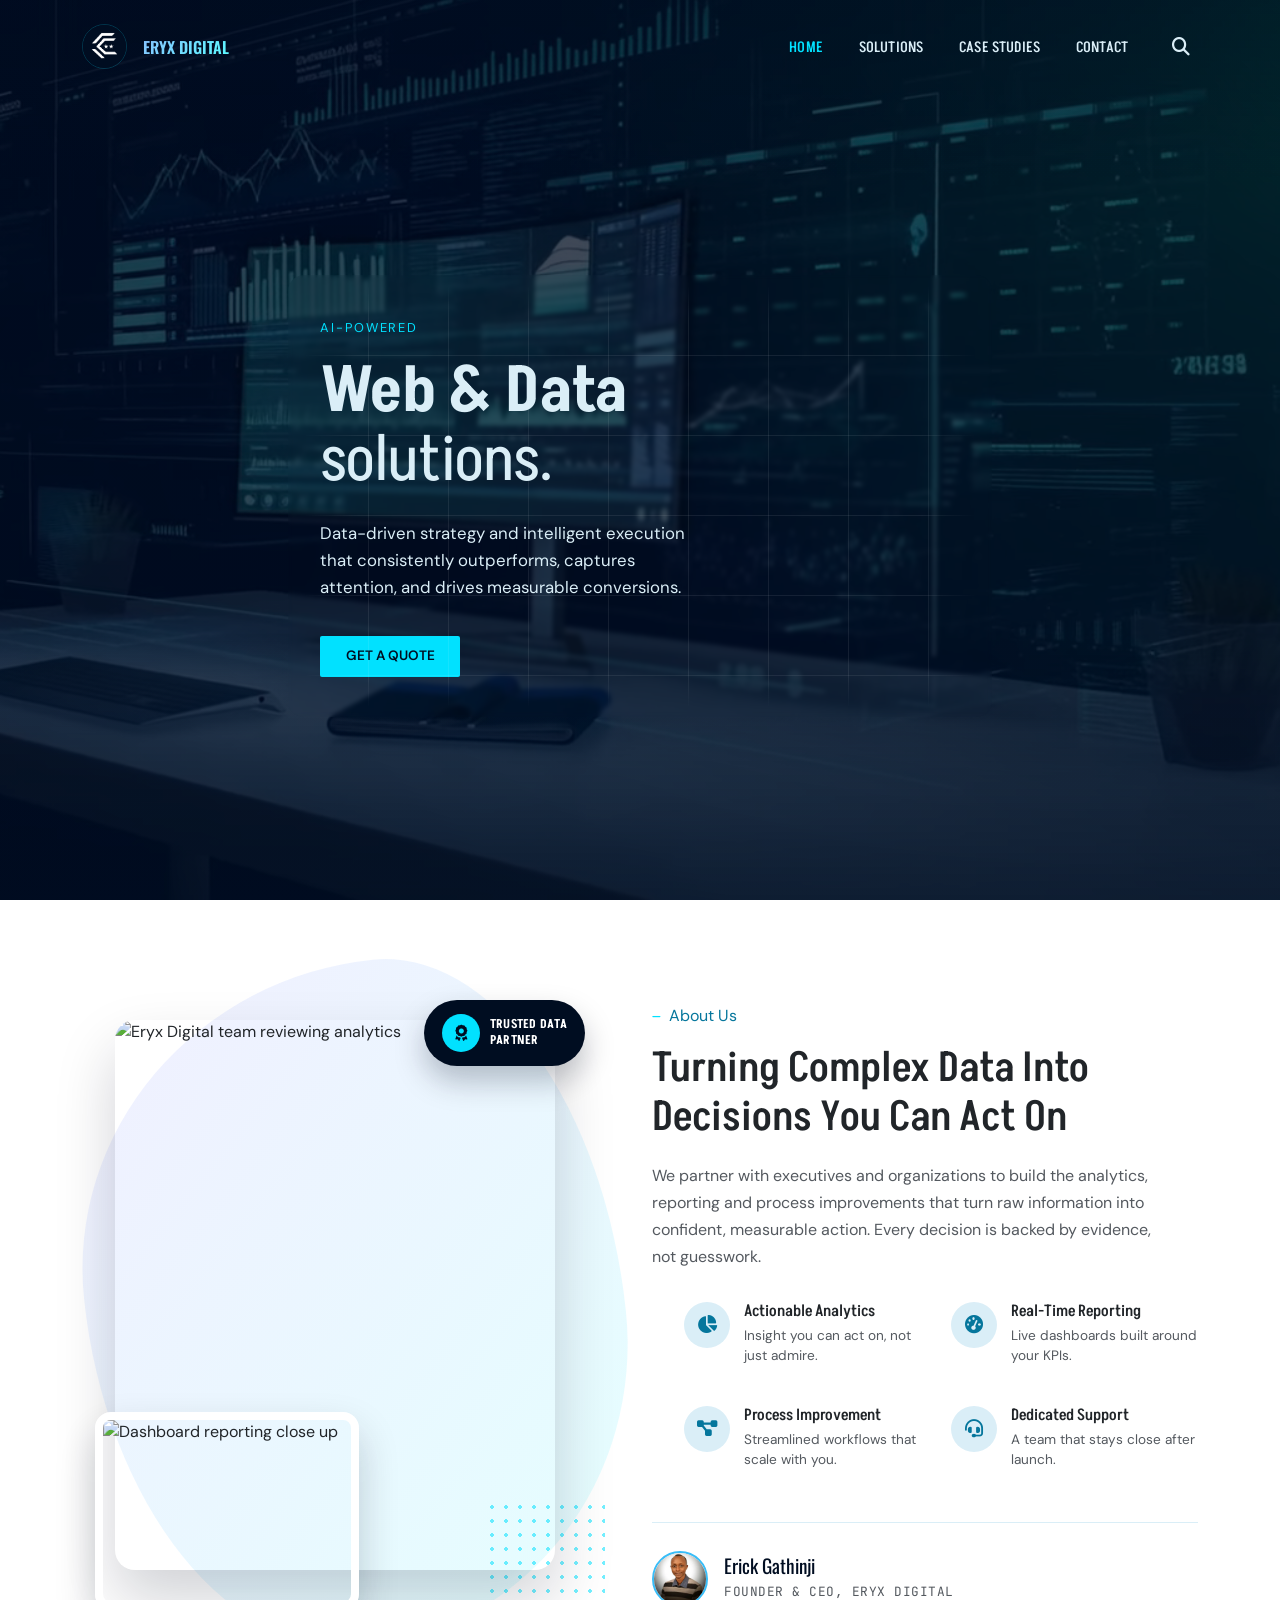
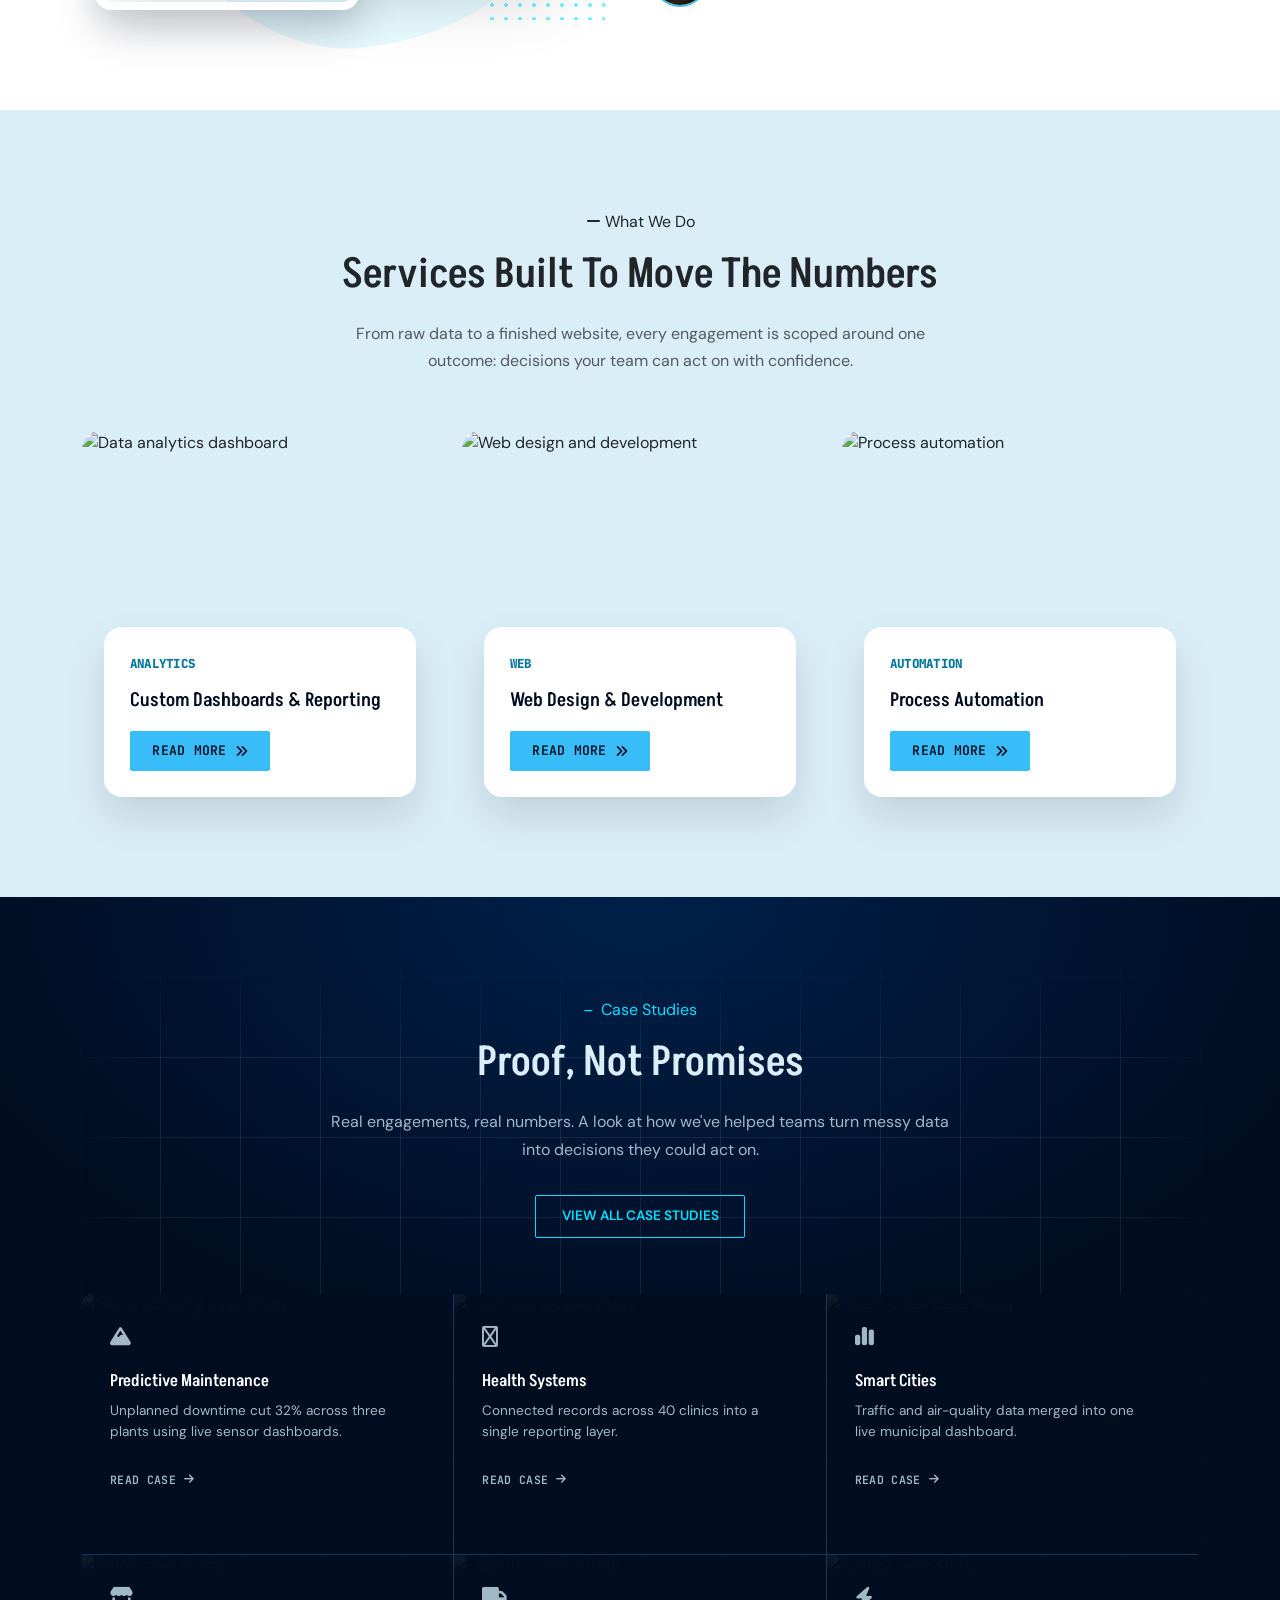
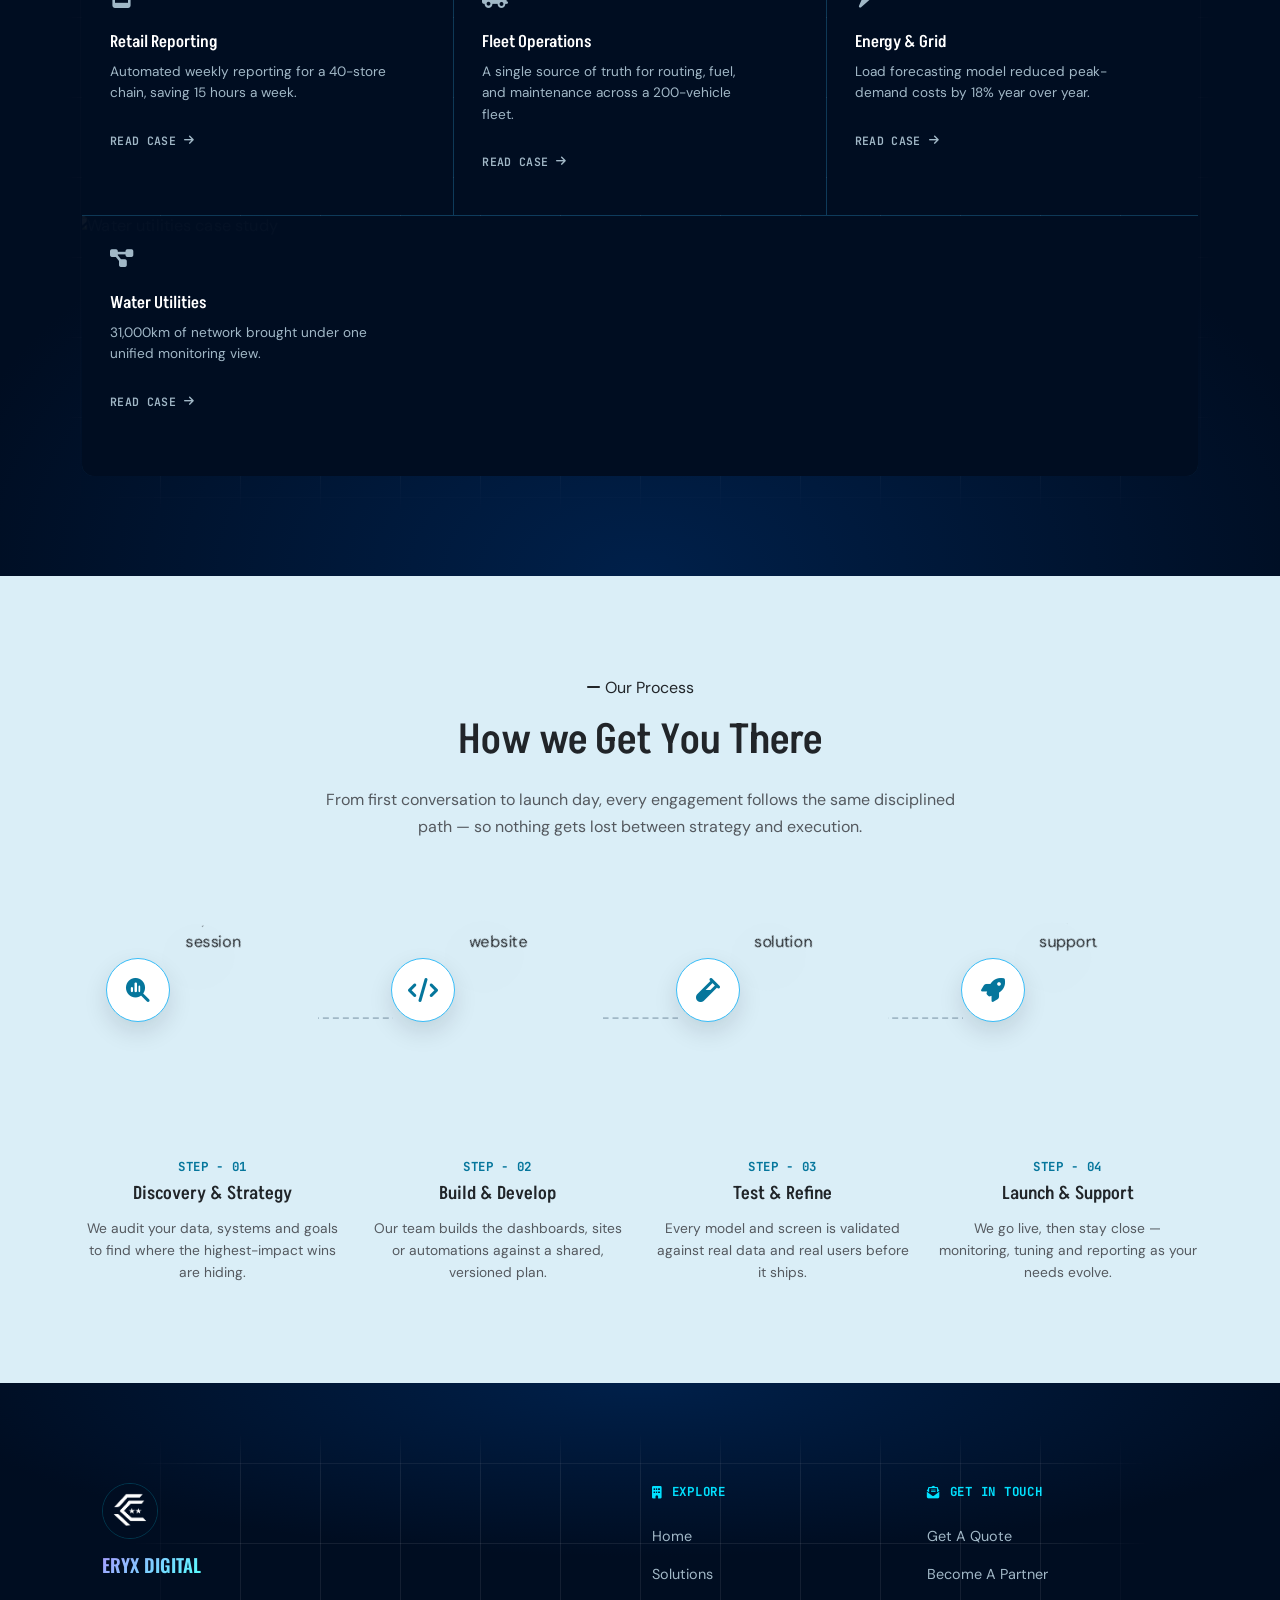
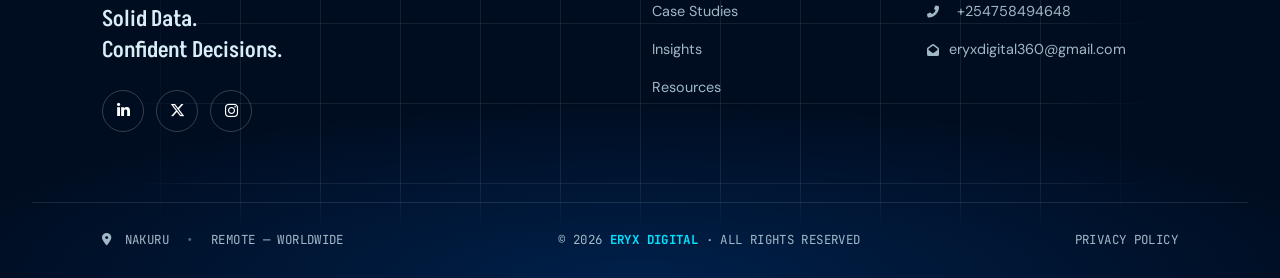
==== commit d099b1e4: "responsiveness" ====
--- a/index.html
+++ b/index.html
@@ -103,14 +103,27 @@
                style="background: var(--theme-color) url('assets/img/fallback.webp') center/cover no-repeat">
         <!-- {# djlint:on #} -->
         <div class="hero-media">
-          <video poster="assets/img/fallback.webp"
+          <!-- <video poster="assets/img/fallback.webp"
                  preload="auto"
                  autoplay
                  muted
                  loop
                  playsinline>
             <source src="assets/vid/hero_bg.mp4" type="video/mp4">
-          </video>
+          </video> -->
+
+          <video
+  autoplay
+  muted
+  loop
+  playsinline
+  preload="auto"
+  poster="assets/img/hero_bg_poster.jpg"
+  class="hero-video"
+>
+  <source src="assets/vid/hero_bg_optimized.webm" type="video/webm">
+  <source src="assets/vid/hero_bg_optimized.mp4" type="video/mp4">
+</video>
         </div>
         <div class="hero-fade"></div>
         <div class="hero-vignette"></div>
--- a/assets/css/main.css
+++ b/assets/css/main.css
@@ -255,6 +255,7 @@
     overflow: hidden;
     /* background: var(--black-color); */
 
+    /* start here delete this line...either find a better hero section or start creating pages */
 
     display: flex;
     flex-direction: column;
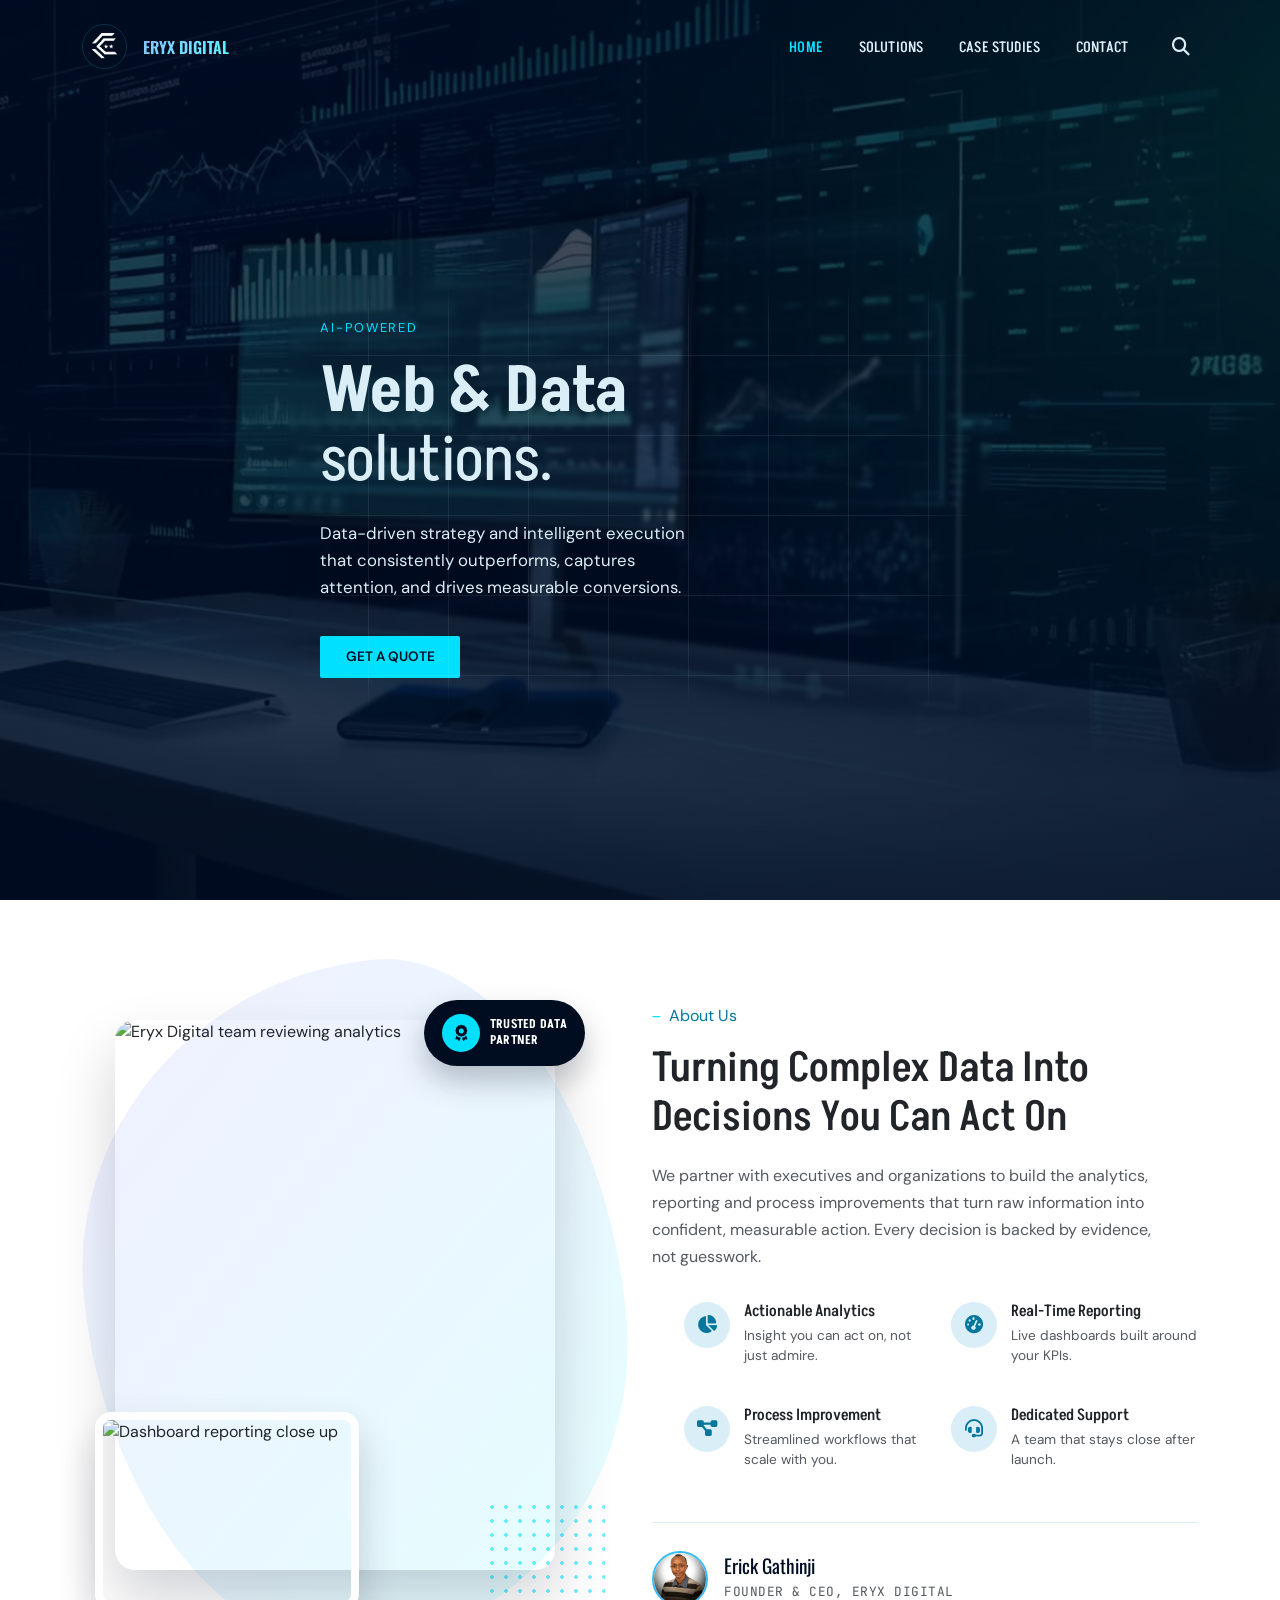
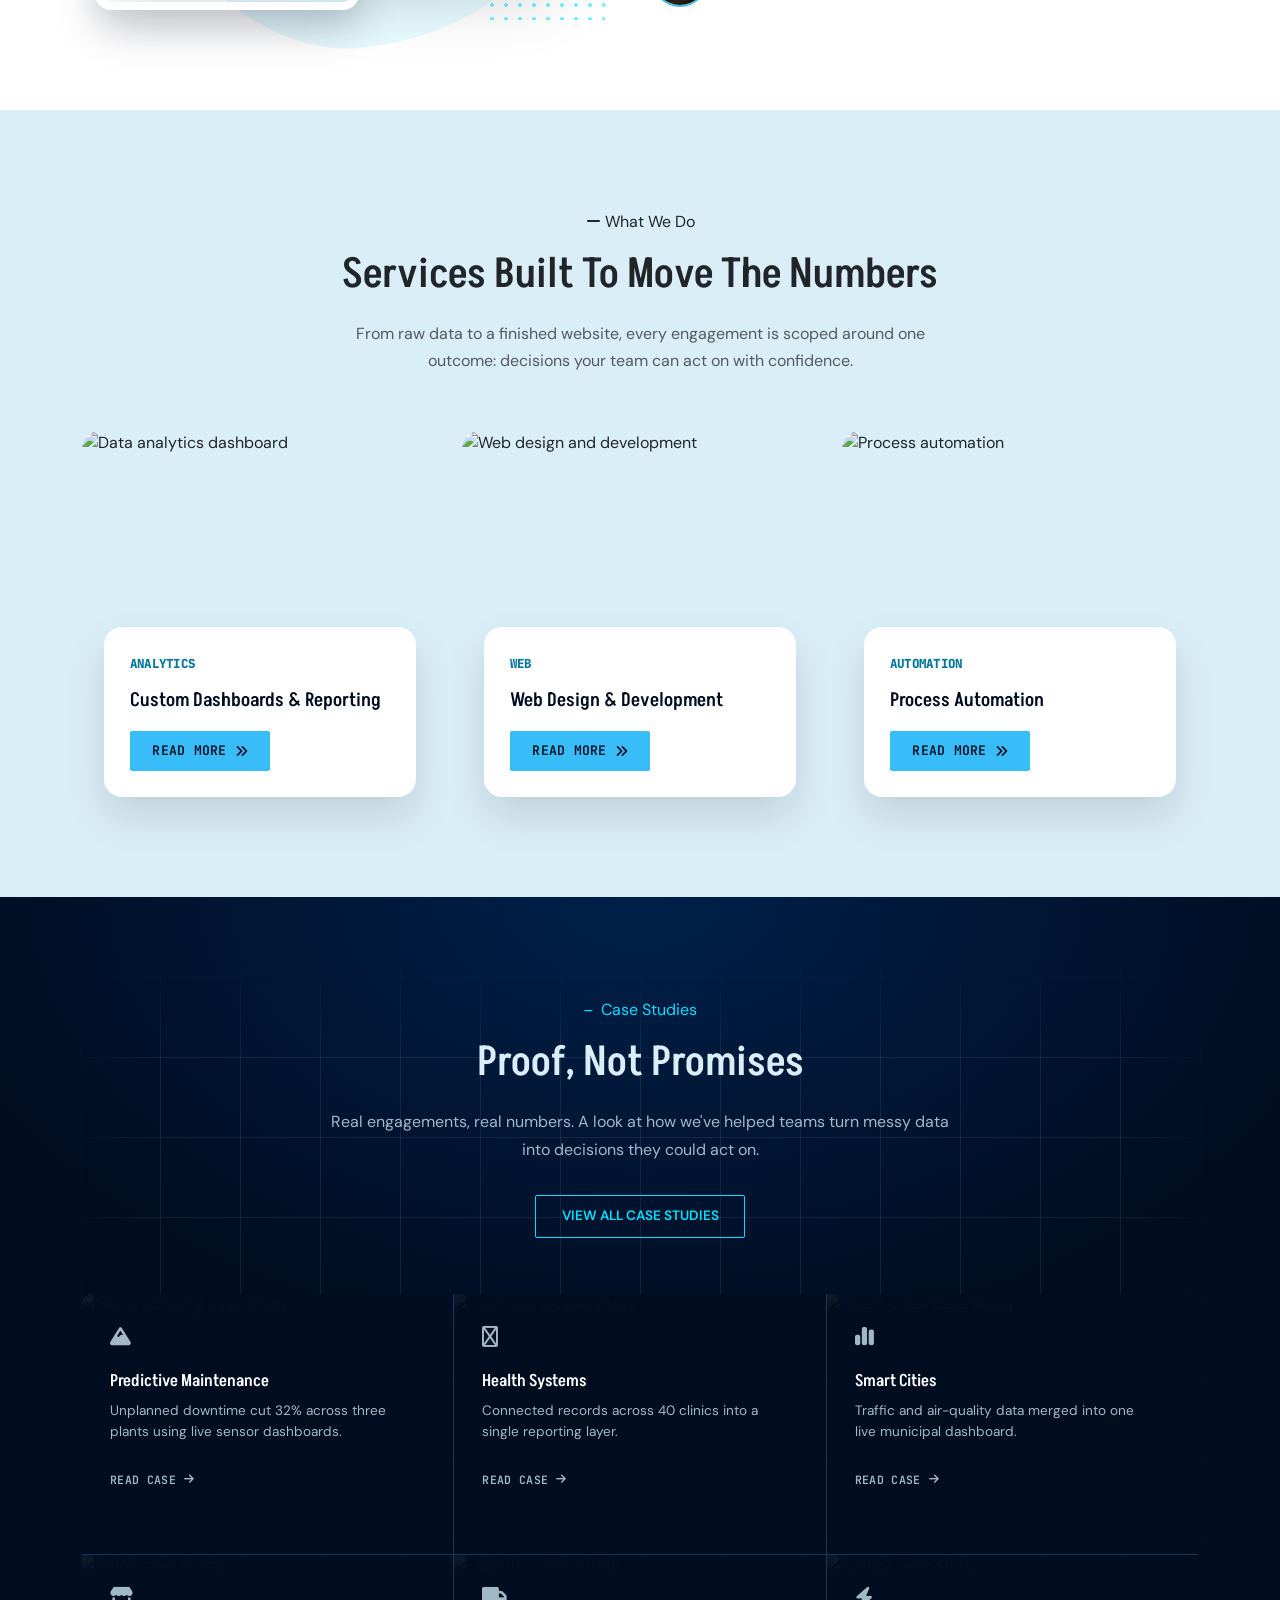
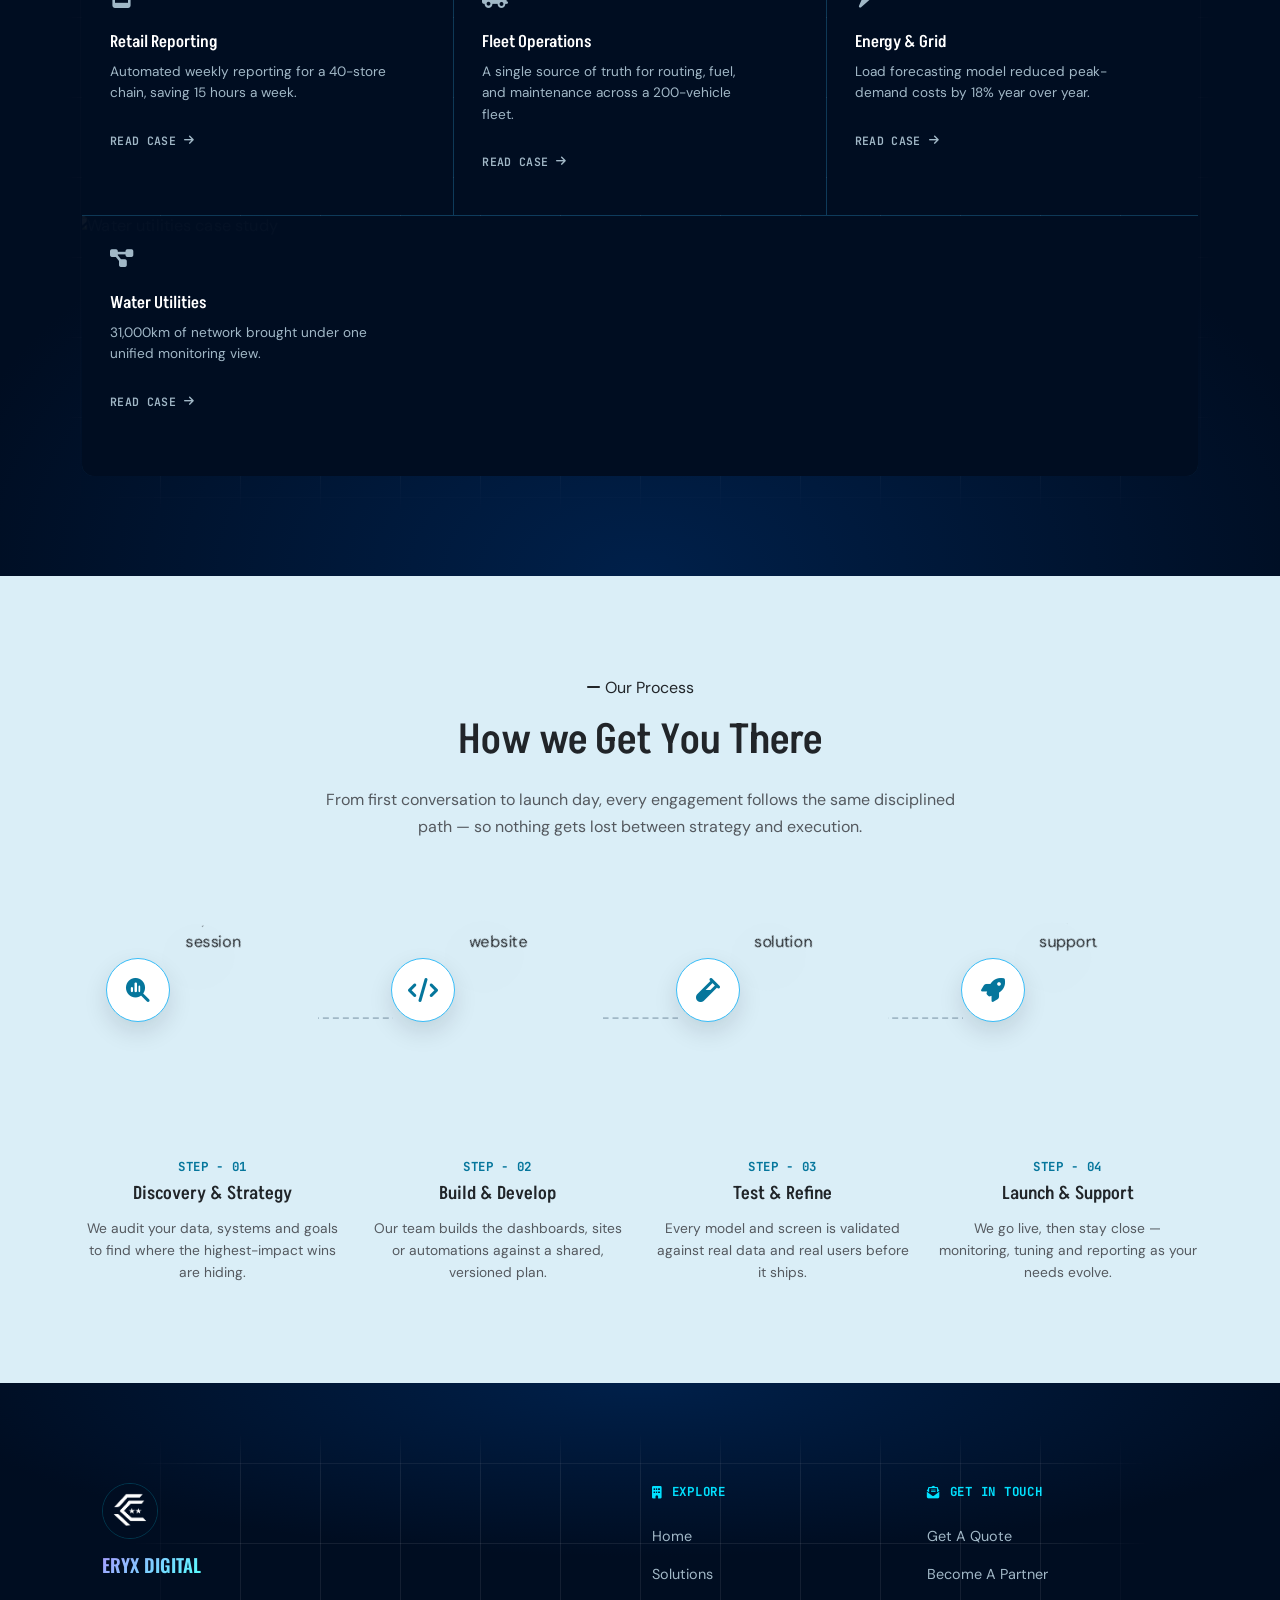
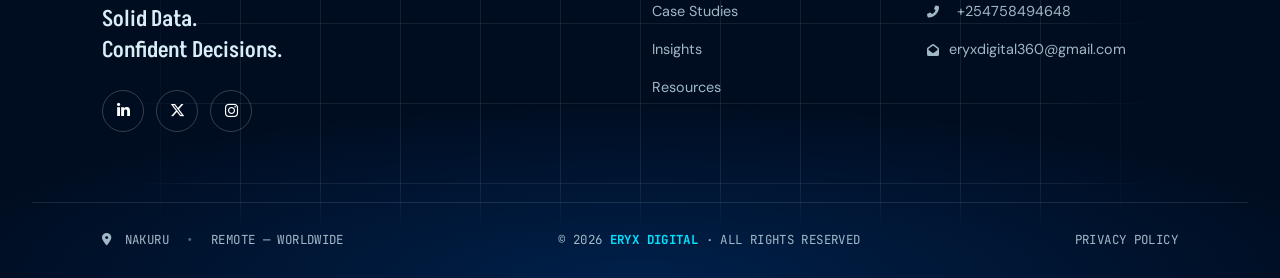
==== commit 3eac85bd: "responsiveness" ====
--- a/index.html
+++ b/index.html
@@ -100,7 +100,7 @@
       <!-- {# djlint:off #} -->
       <section id="home-hero"
                class="hero"
-               style="background: var(--theme-color) url('assets/img/fallback.webp') center/cover no-repeat">
+               style="background: var(--theme-color) url('assets/img/hero_bg_poster.jpg') center/cover no-repeat">
         <!-- {# djlint:on #} -->
         <div class="hero-media">
           <!-- <video poster="assets/img/fallback.webp"
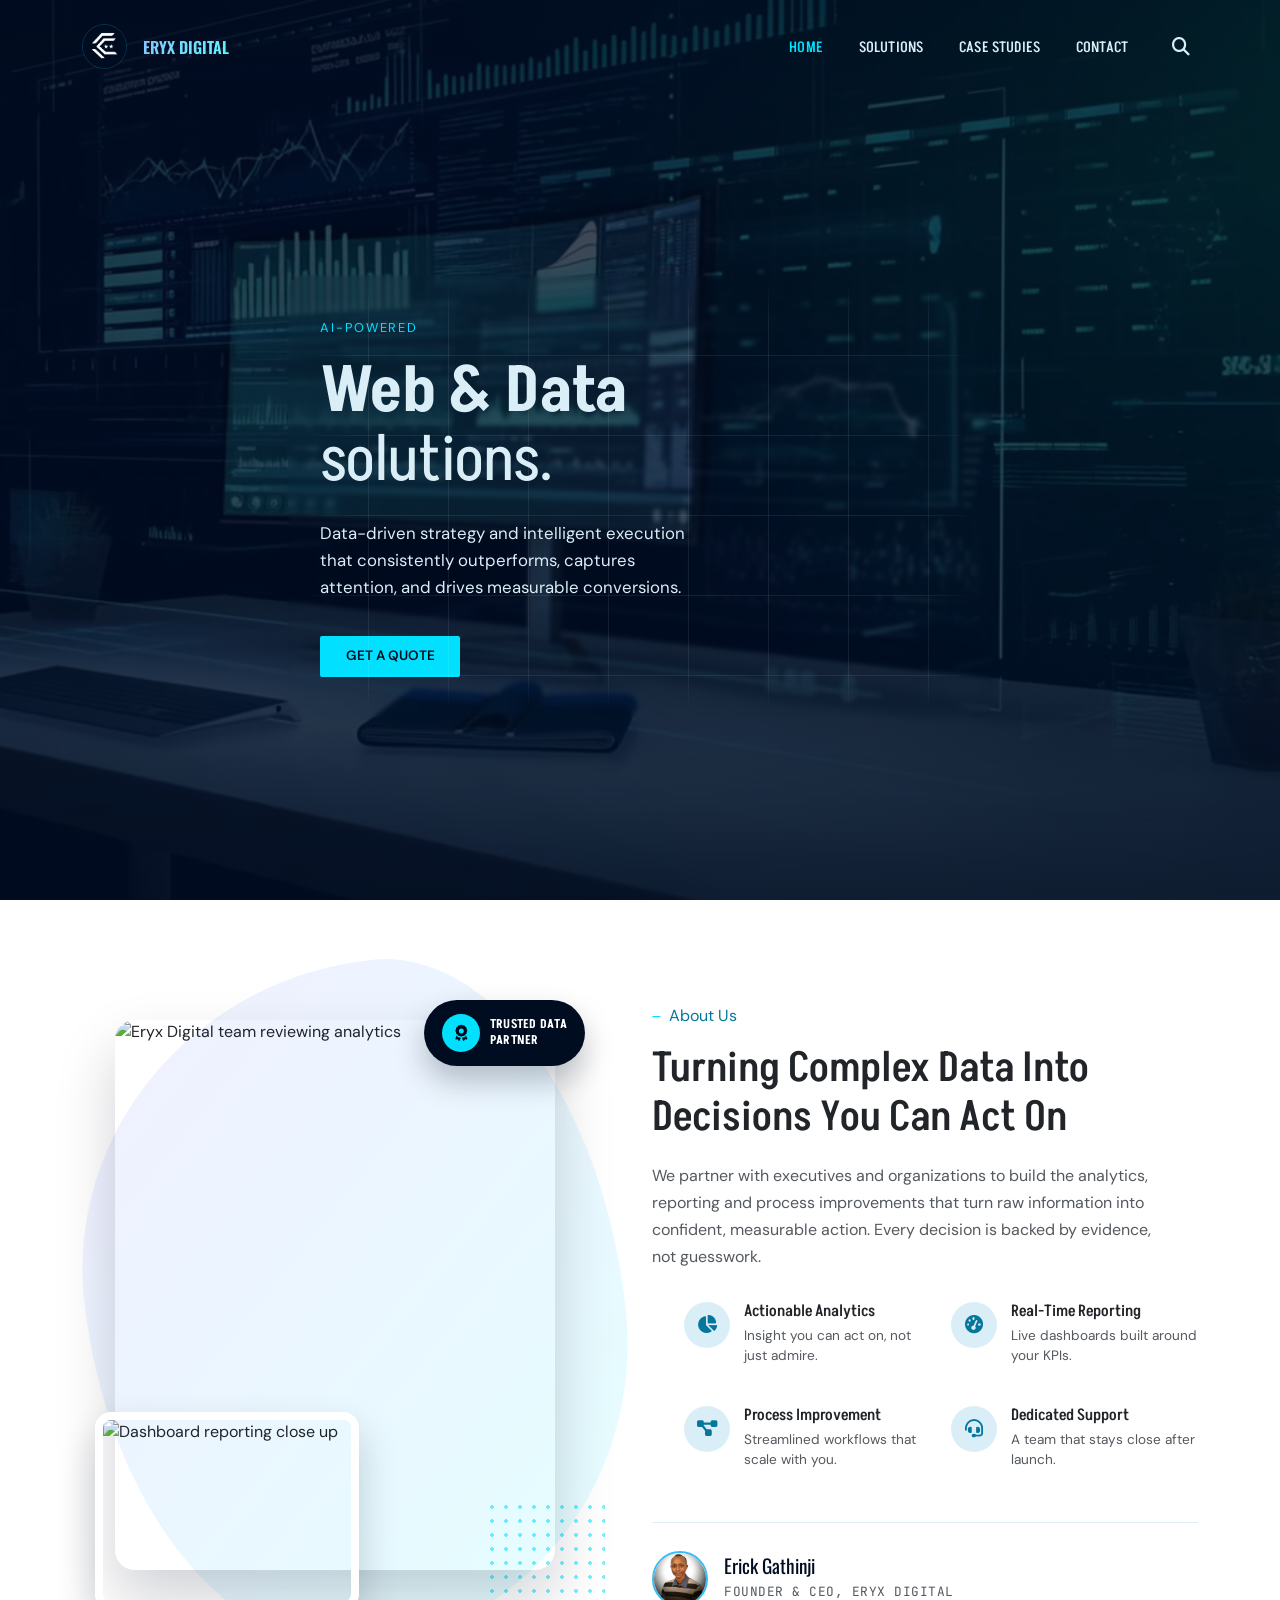
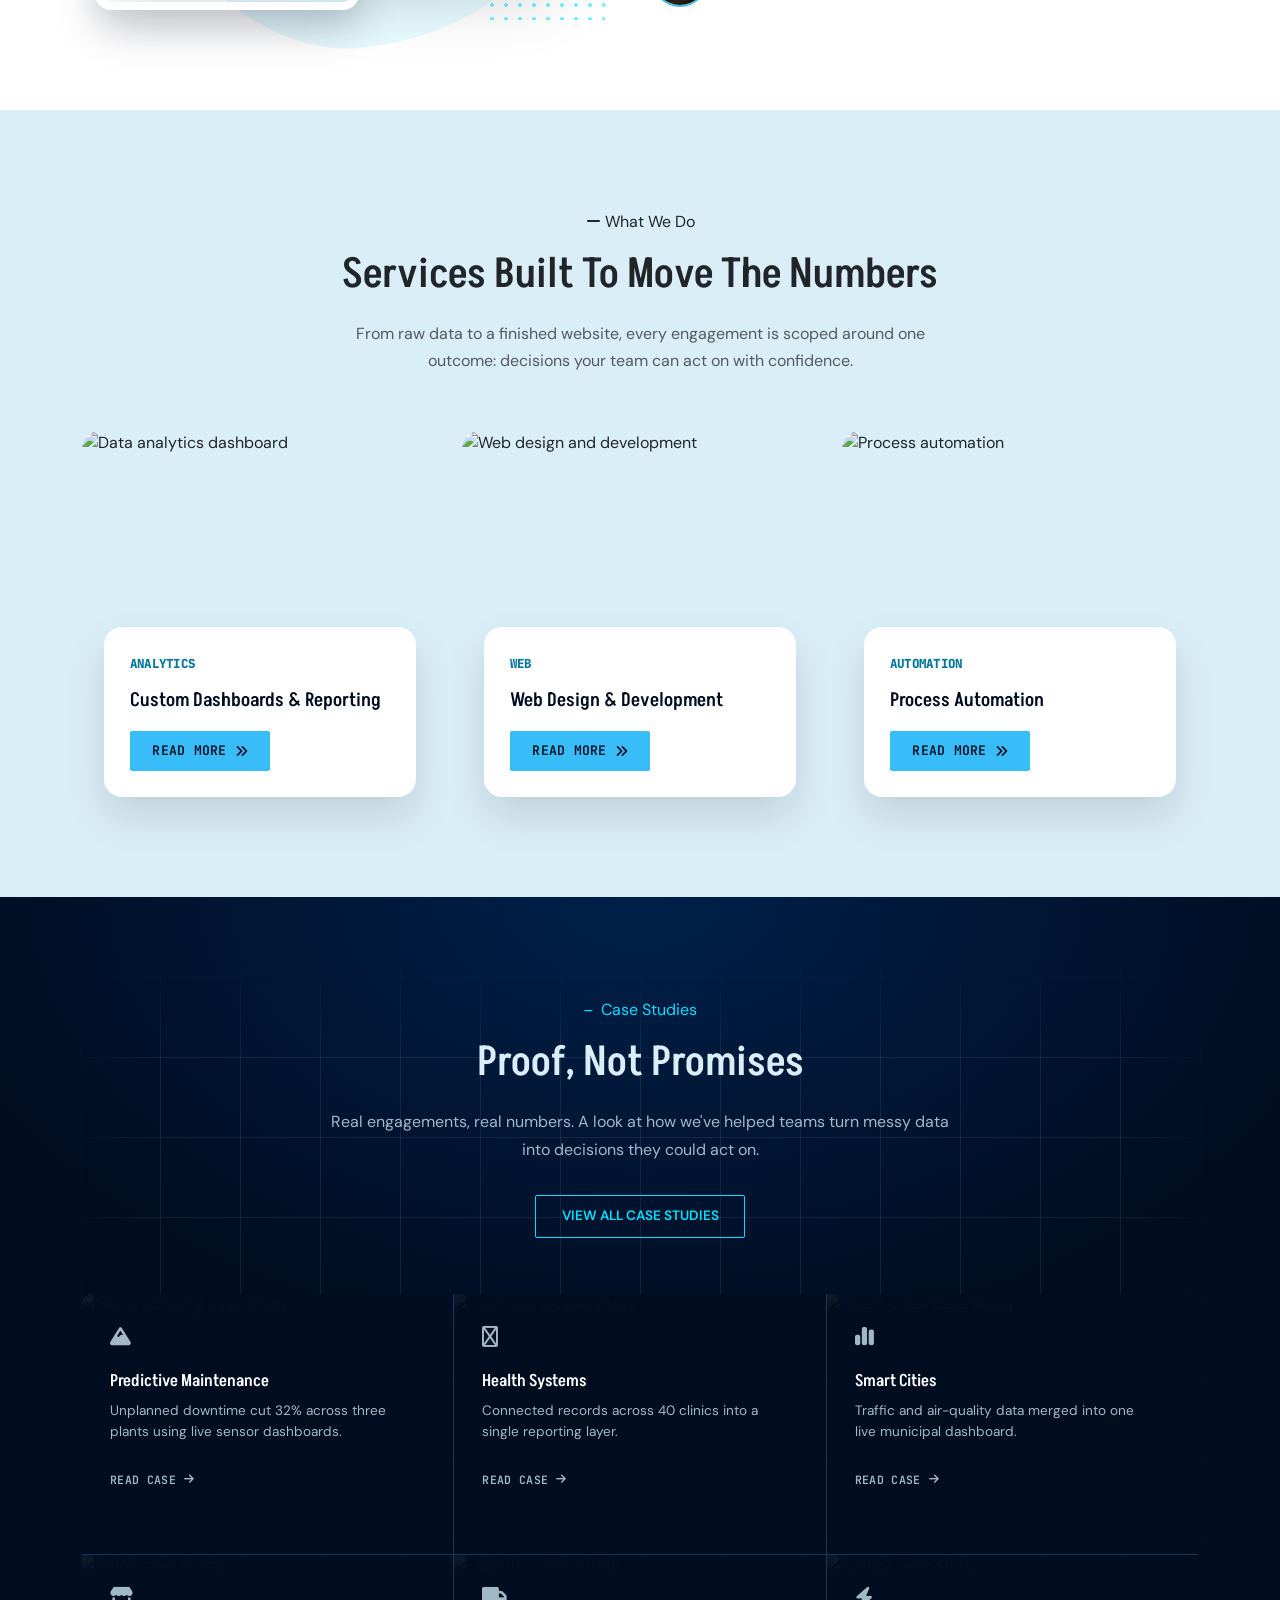
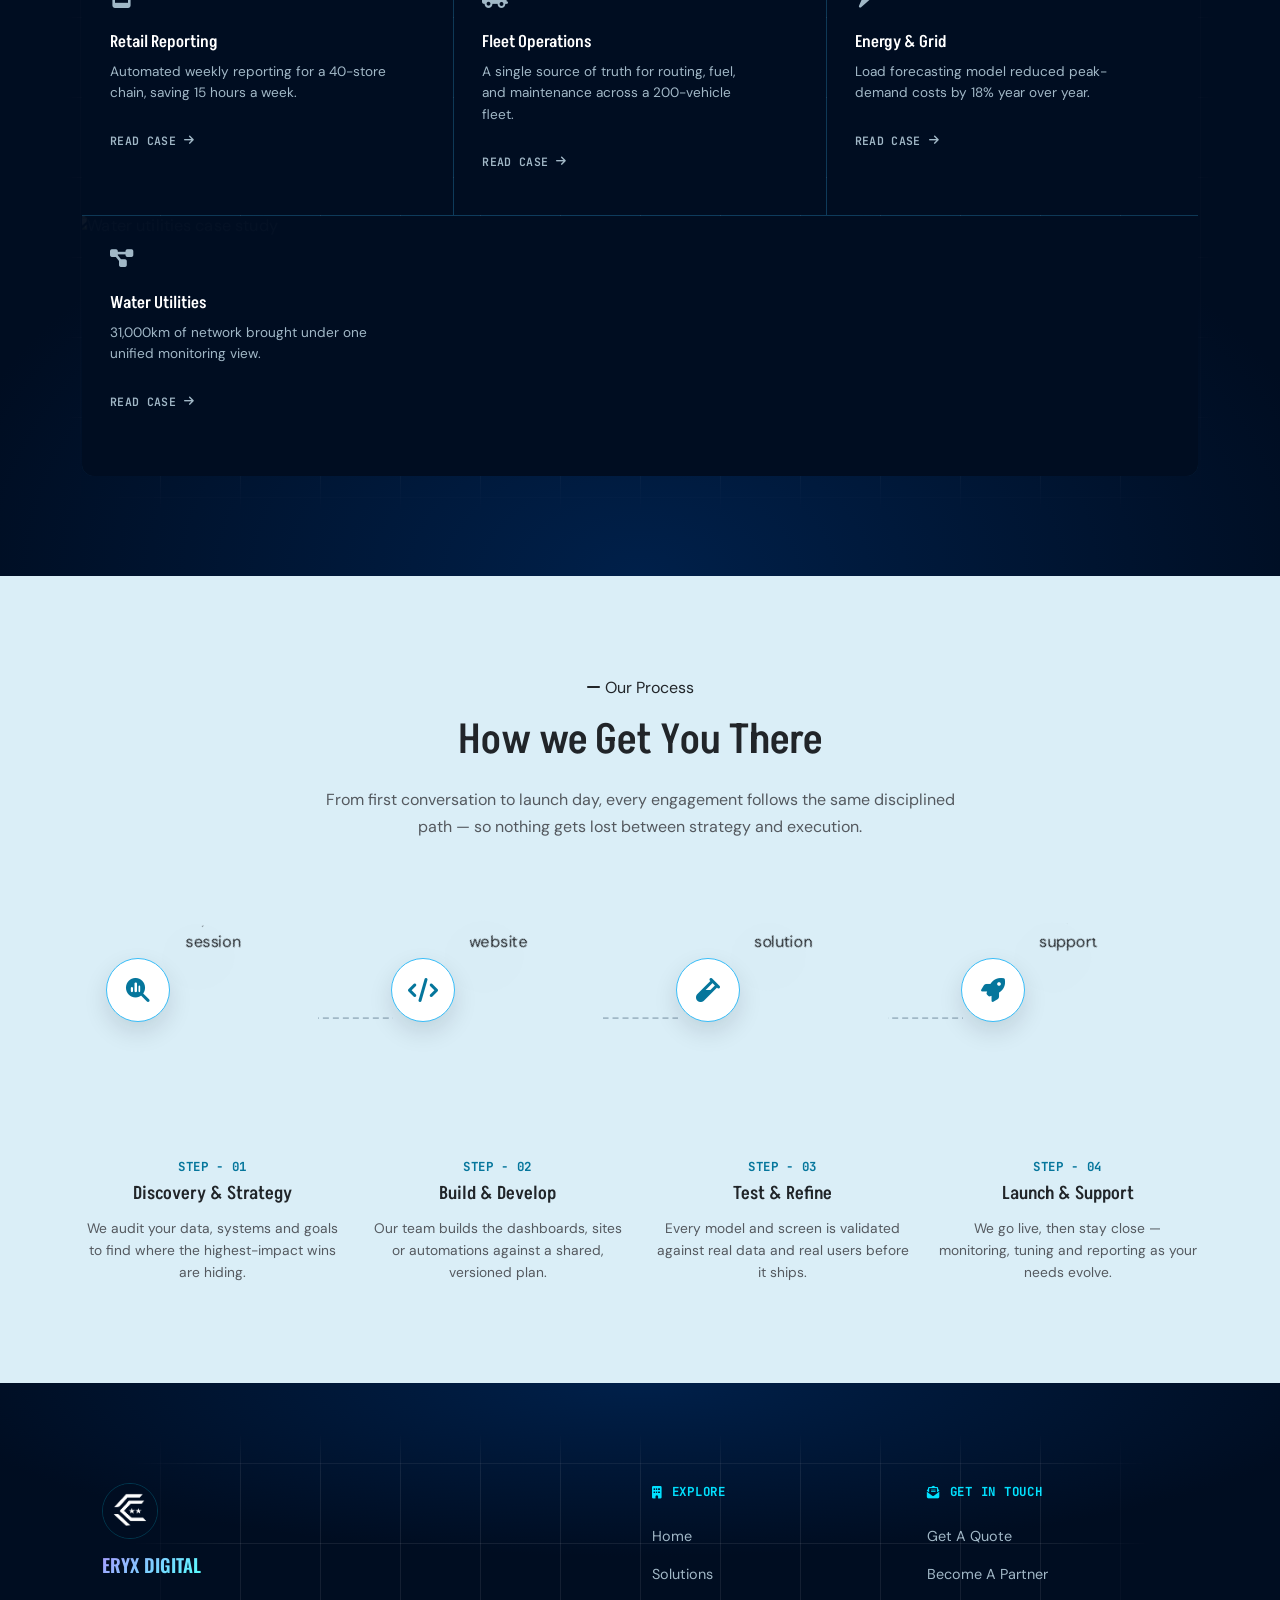
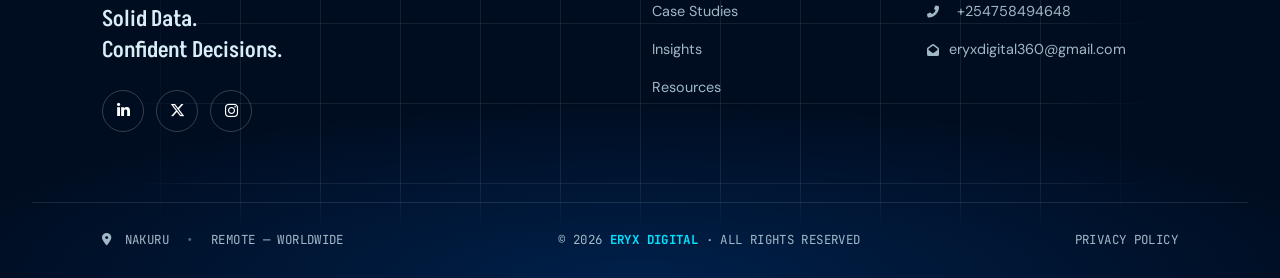
==== commit 0d1d9248: "responsiveness" ====
--- a/index.html
+++ b/index.html
@@ -100,7 +100,7 @@
       <!-- {# djlint:off #} -->
       <section id="home-hero"
                class="hero"
-               style="background: var(--theme-color) url('assets/img/hero_bg_poster.jpg') center/cover no-repeat">
+               style="background: url('assets/img/hero_bg_poster.jpg') center/cover no-repeat">
         <!-- {# djlint:on #} -->
         <div class="hero-media">
           <!-- <video poster="assets/img/fallback.webp"
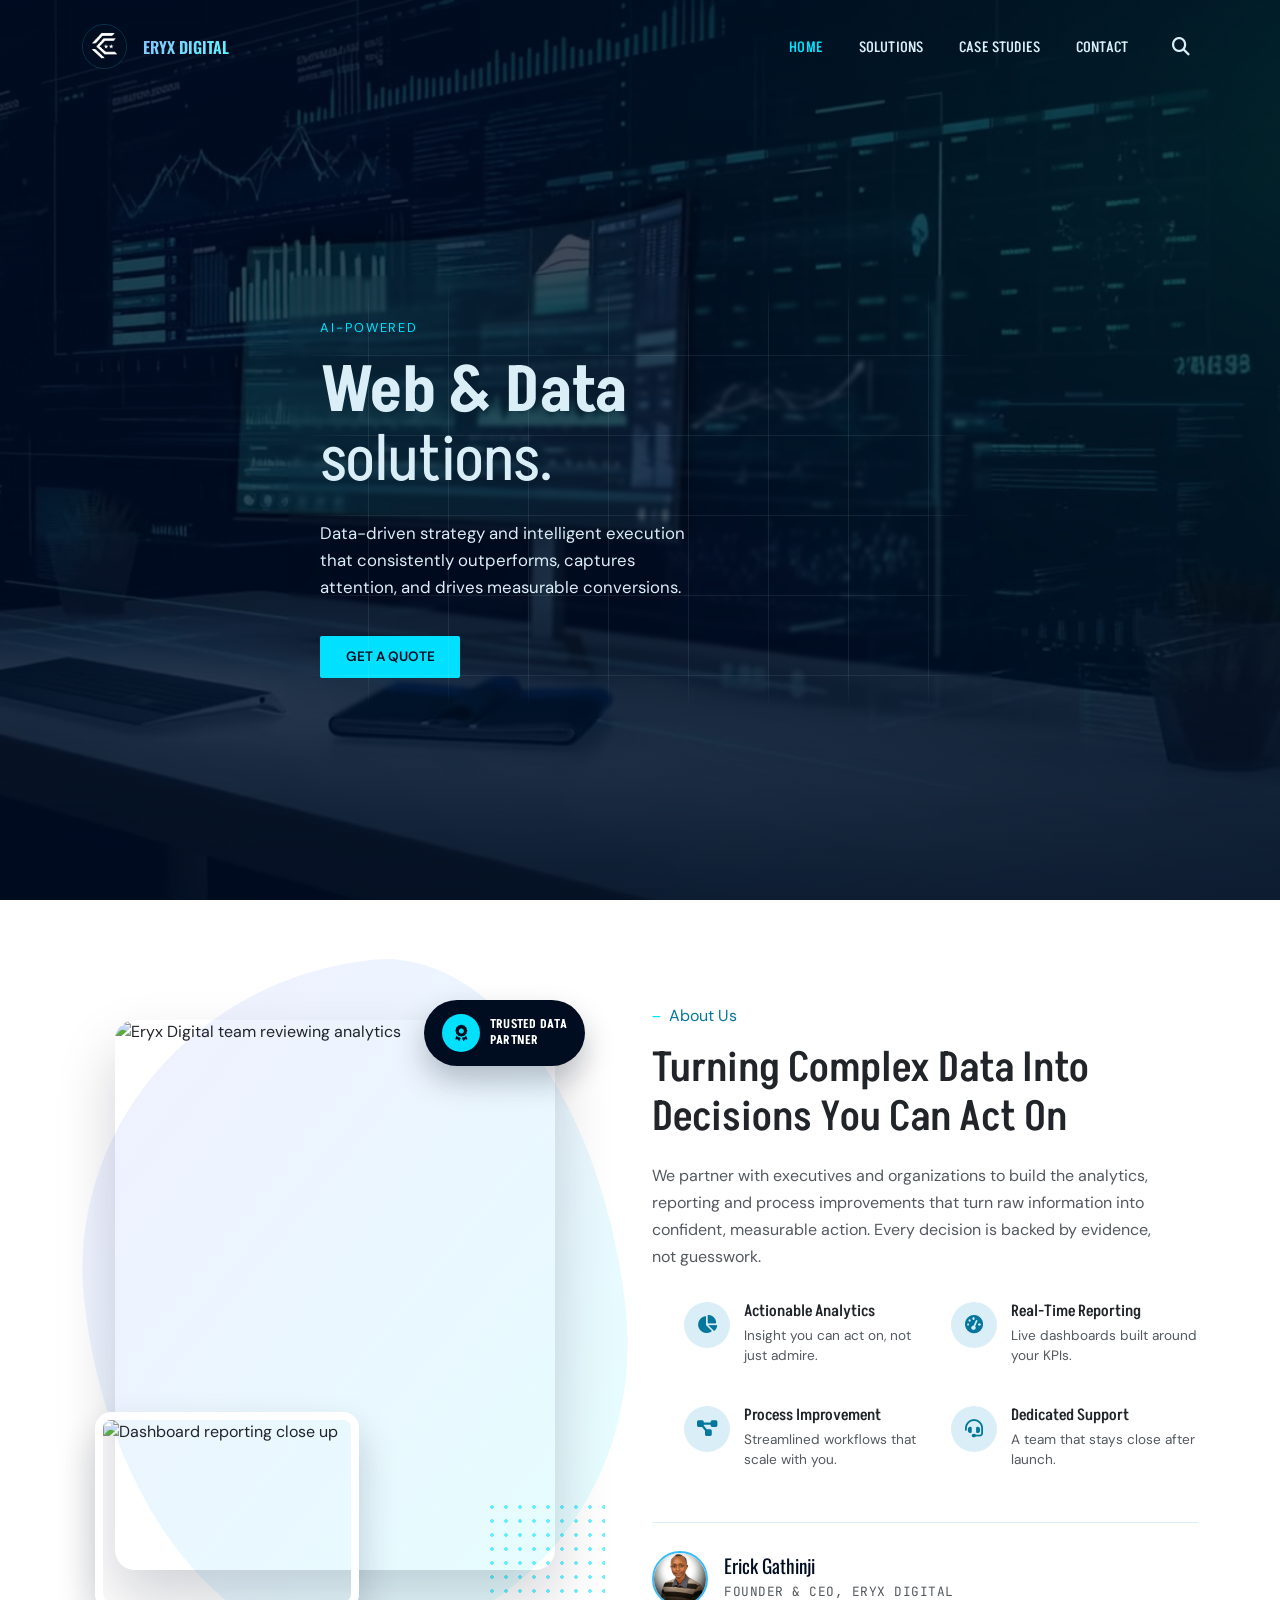
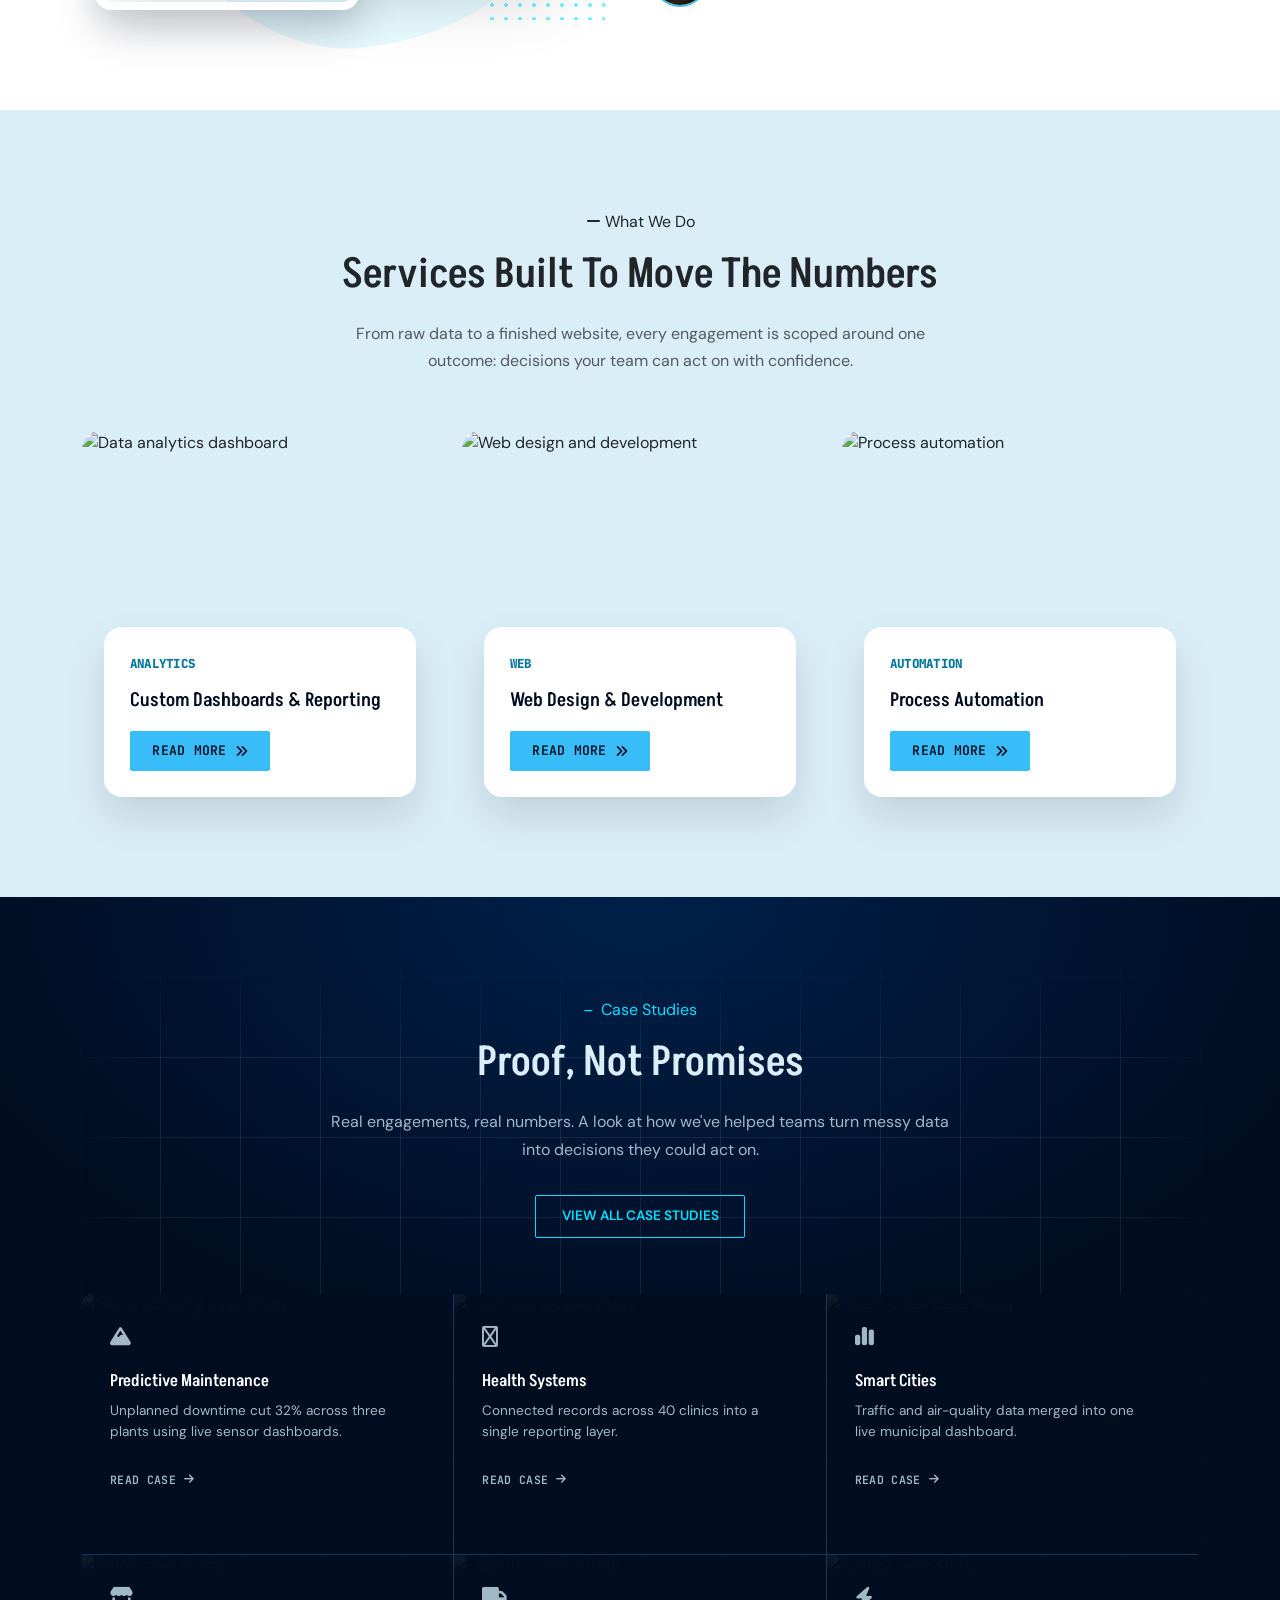
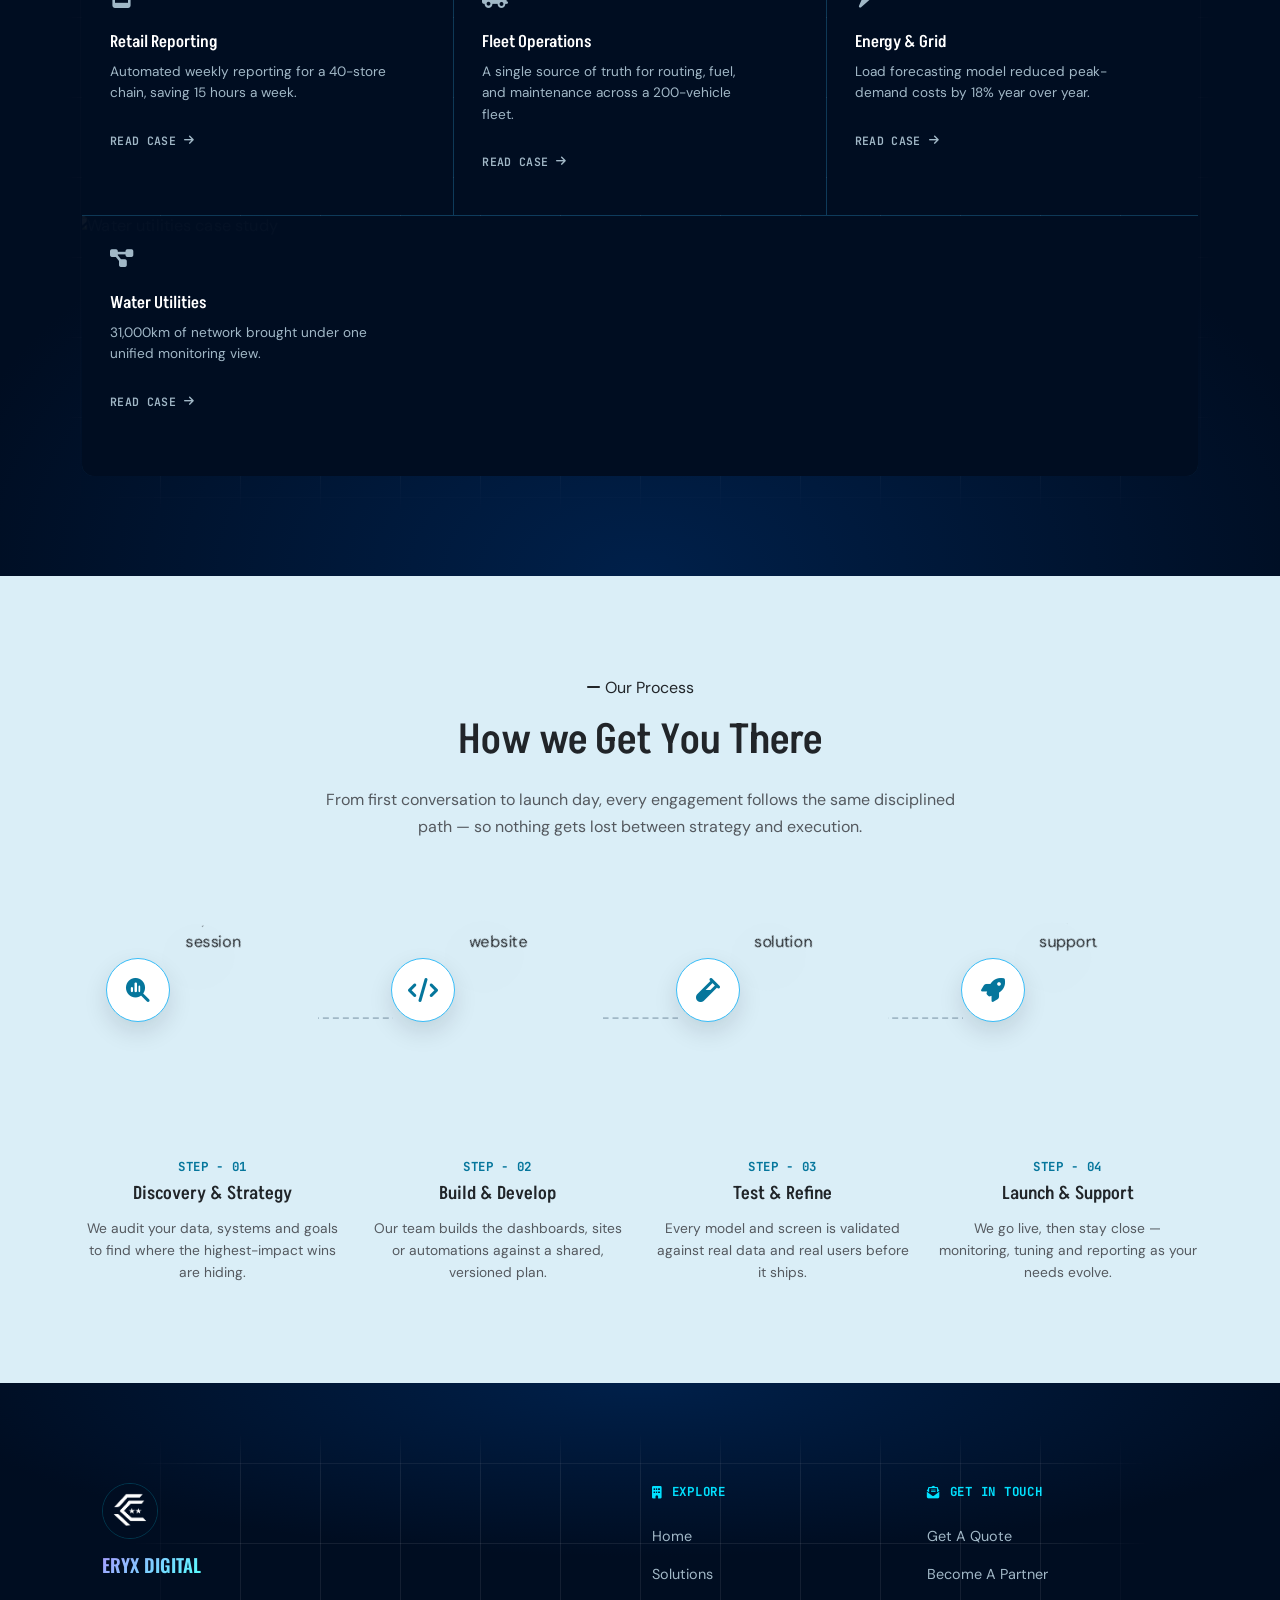
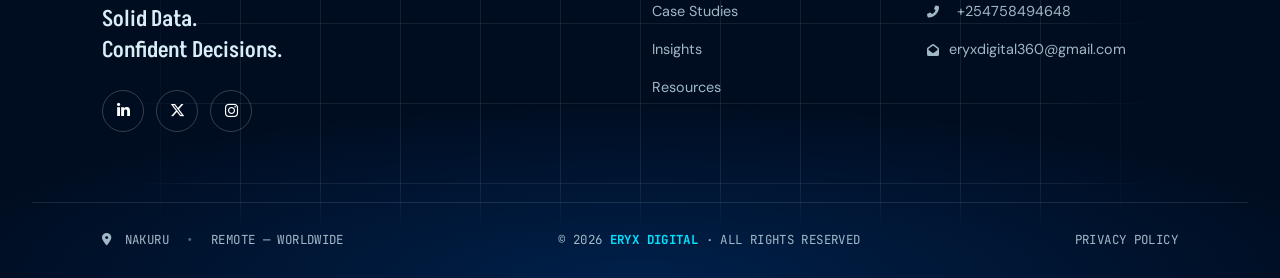
==== commit 0c922b7d: "responsiveness" ====
--- a/index.html
+++ b/index.html
@@ -99,31 +99,20 @@
   ============================================================= -->
       <!-- {# djlint:off #} -->
       <section id="home-hero"
-               class="hero"
-               style="background: url('assets/img/hero_bg_poster.jpg') center/cover no-repeat">
+        class="hero"
+        style="background: url('assets/img/hero_bg_poster.jpg') center/cover no-repeat">
         <!-- {# djlint:on #} -->
         <div class="hero-media">
-          <!-- <video poster="assets/img/fallback.webp"
-                 preload="auto"
-                 autoplay
+          <video autoplay
                  muted
                  loop
-                 playsinline>
-            <source src="assets/vid/hero_bg.mp4" type="video/mp4">
-          </video> -->
-
-          <video
-  autoplay
-  muted
-  loop
-  playsinline
-  preload="auto"
-  poster="assets/img/hero_bg_poster.jpg"
-  class="hero-video"
->
-  <source src="assets/vid/hero_bg_optimized.webm" type="video/webm">
-  <source src="assets/vid/hero_bg_optimized.mp4" type="video/mp4">
-</video>
+                 playsinline
+                 preload="auto"
+                 poster="assets/img/hero_bg_poster.jpg"
+                 class="hero-video">
+            <source src="assets/vid/hero_bg_optimized.webm" type="video/webm">
+            <source src="assets/vid/hero_bg_optimized.mp4" type="video/mp4">
+          </video>
         </div>
         <div class="hero-fade"></div>
         <div class="hero-vignette"></div>
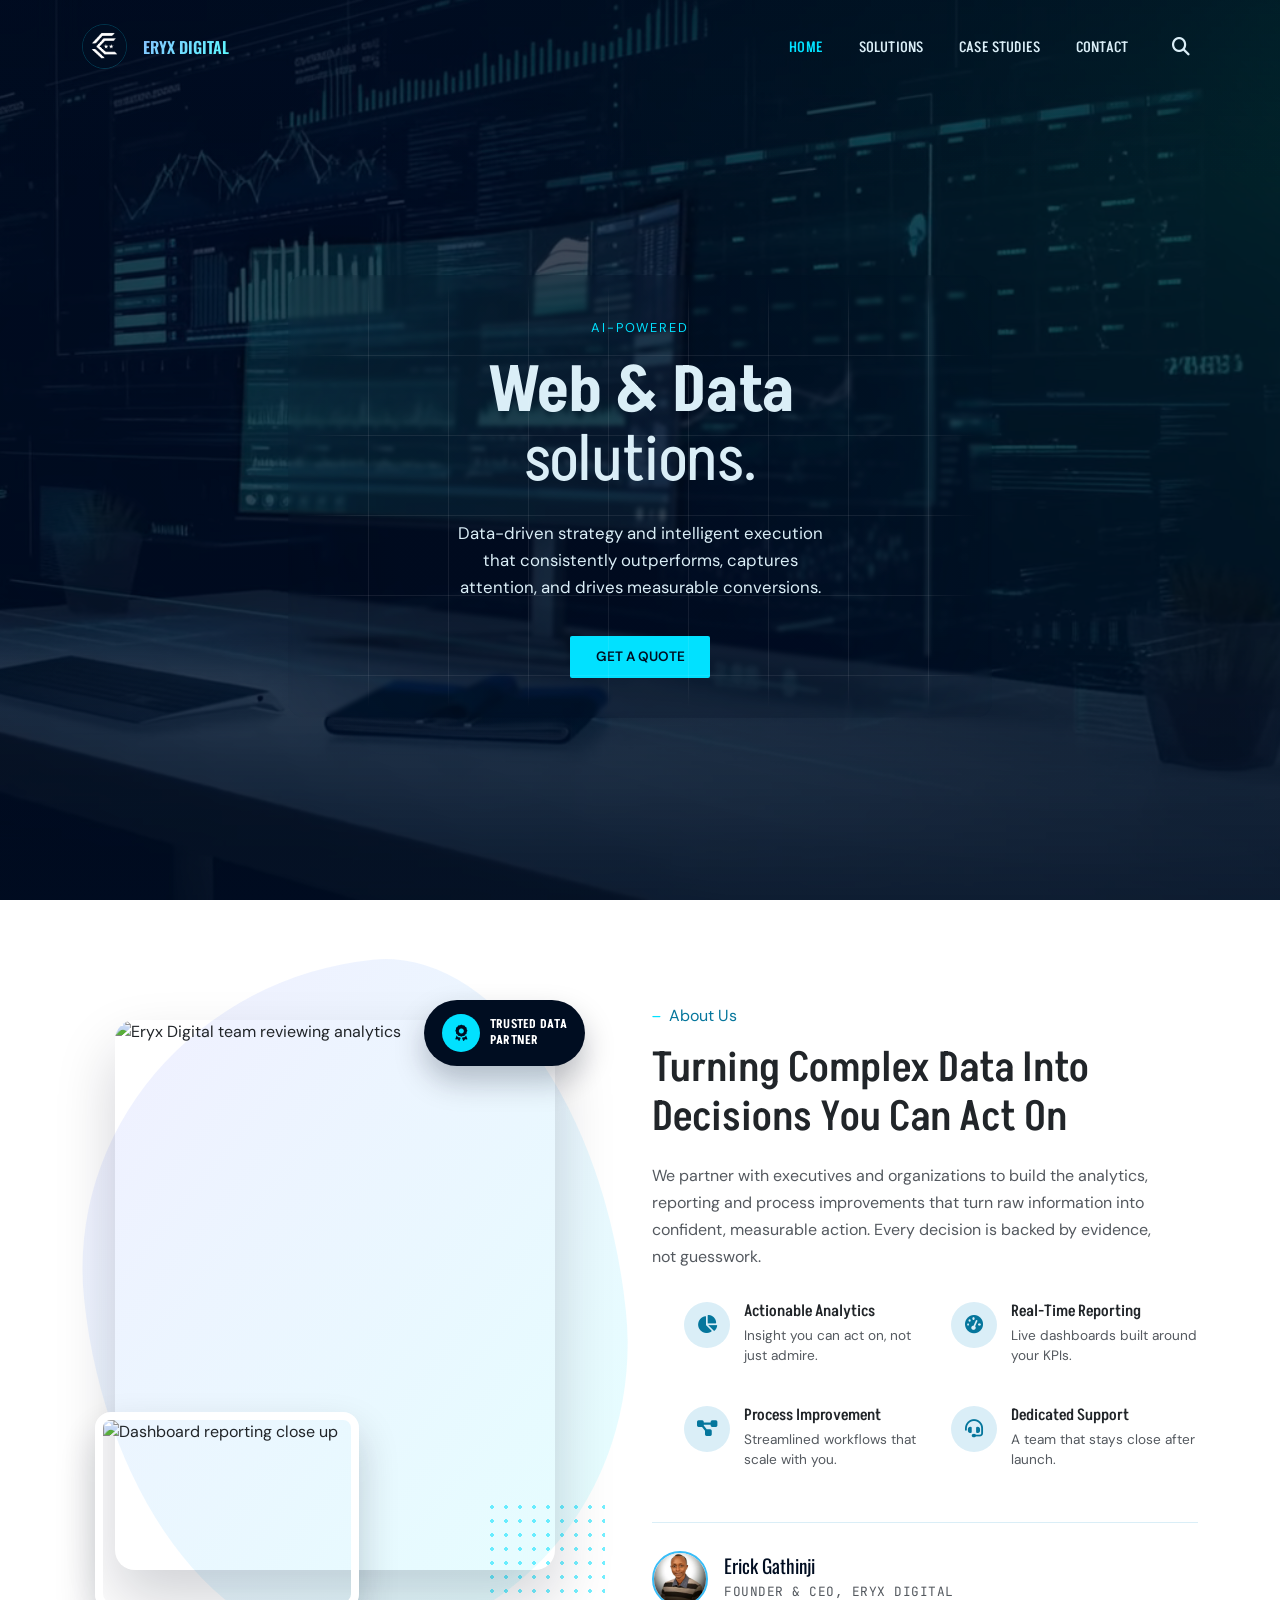
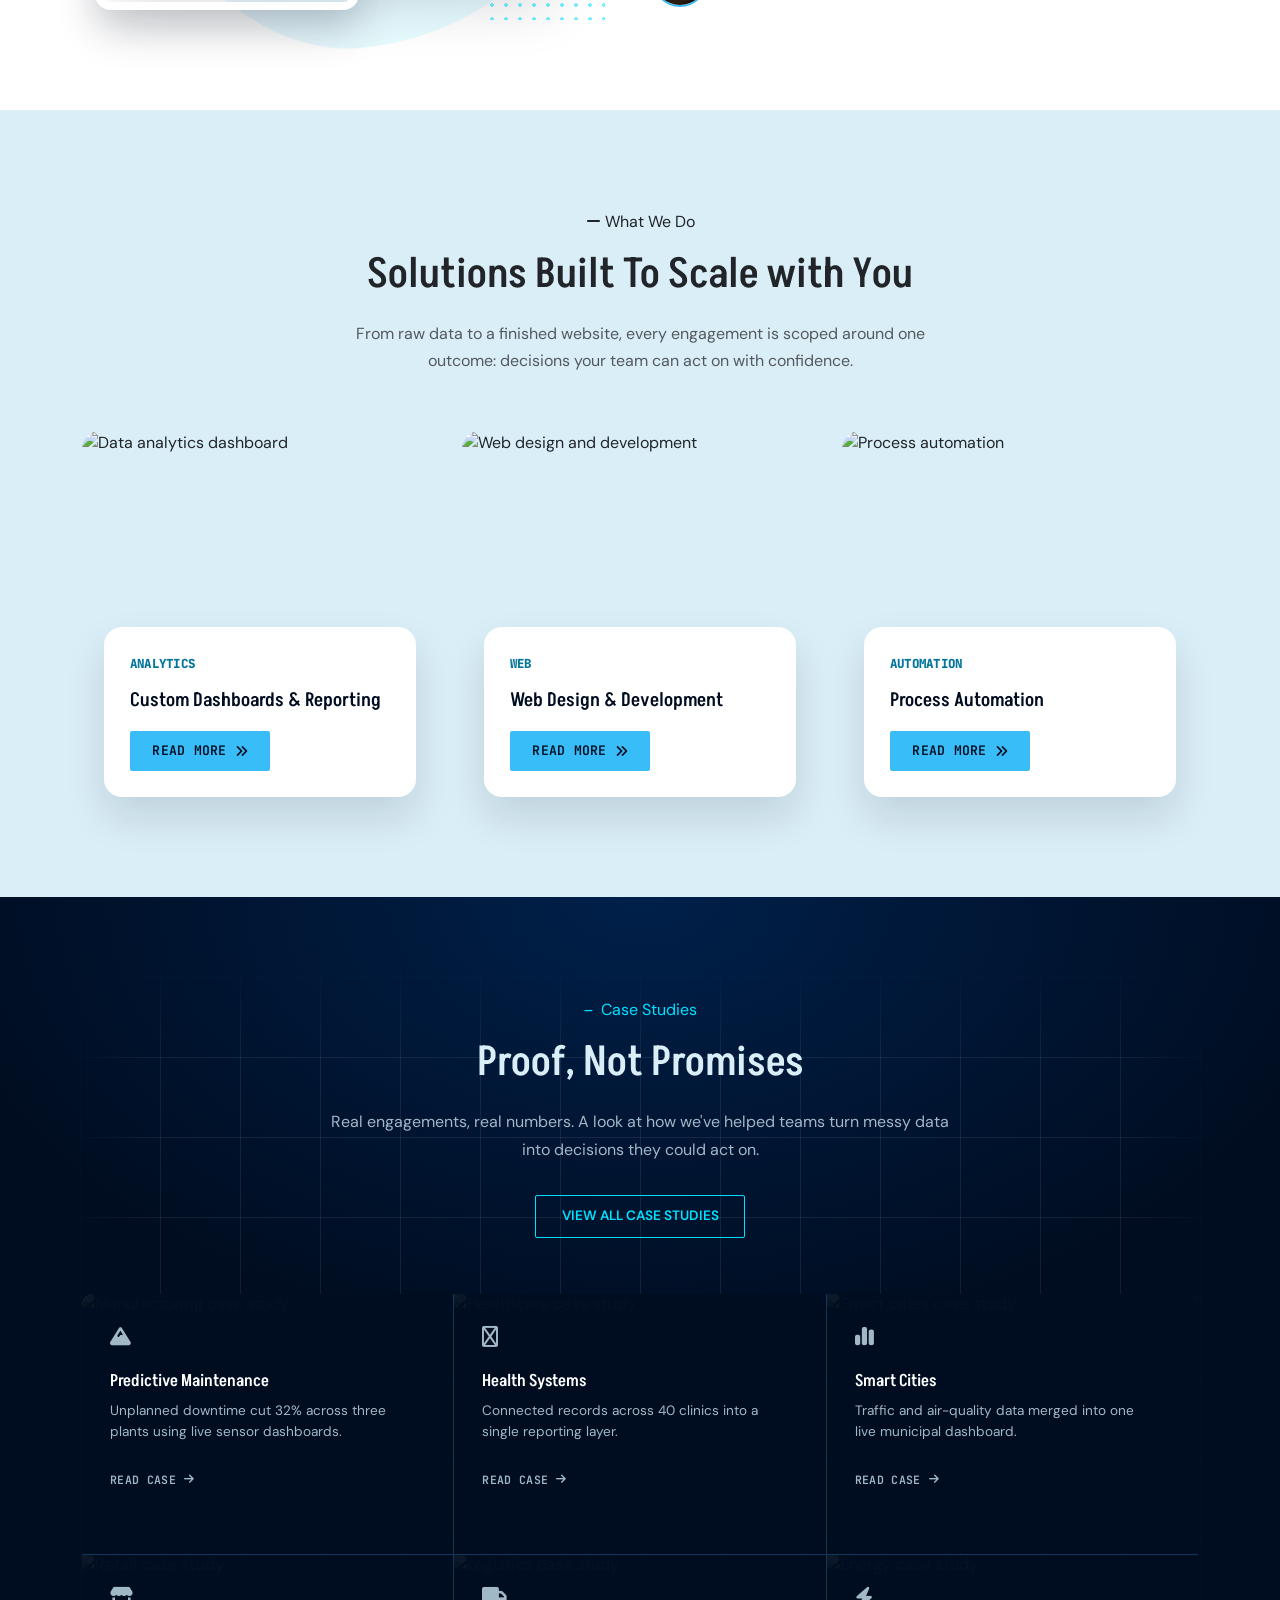
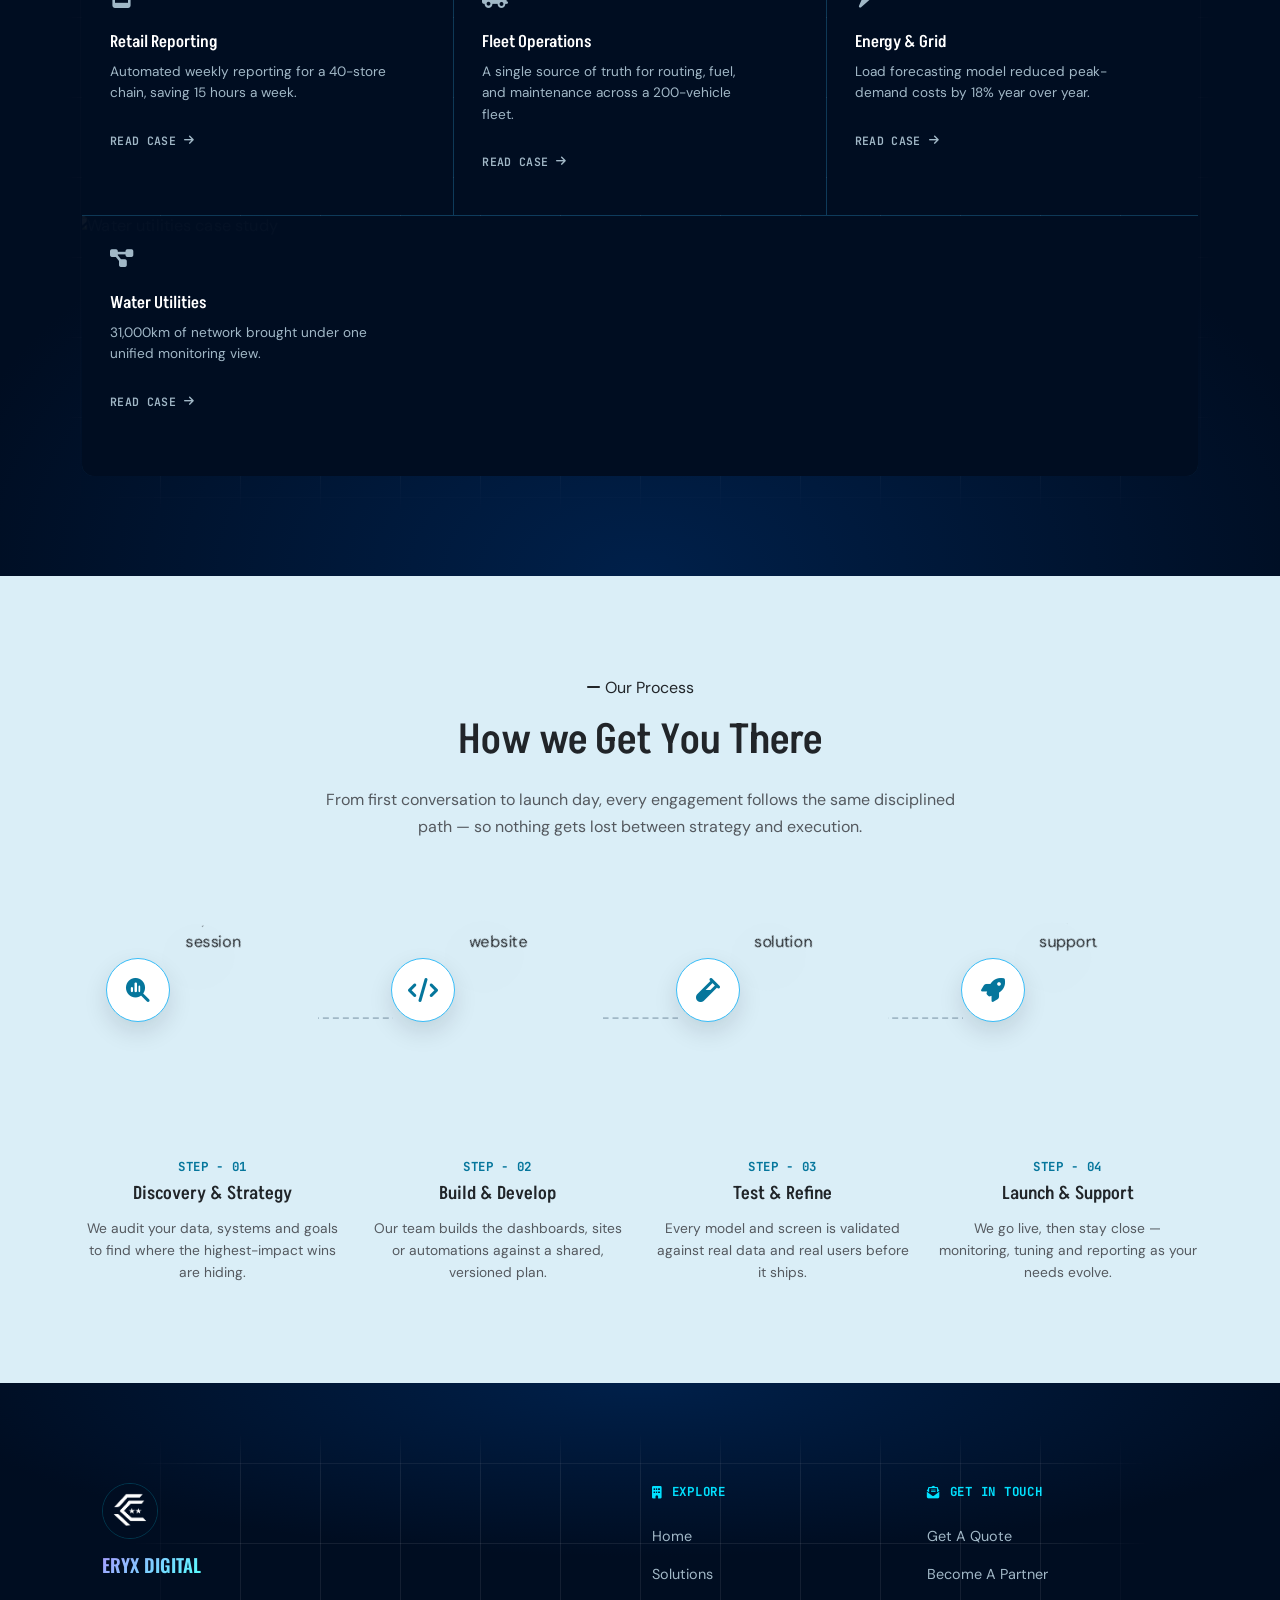
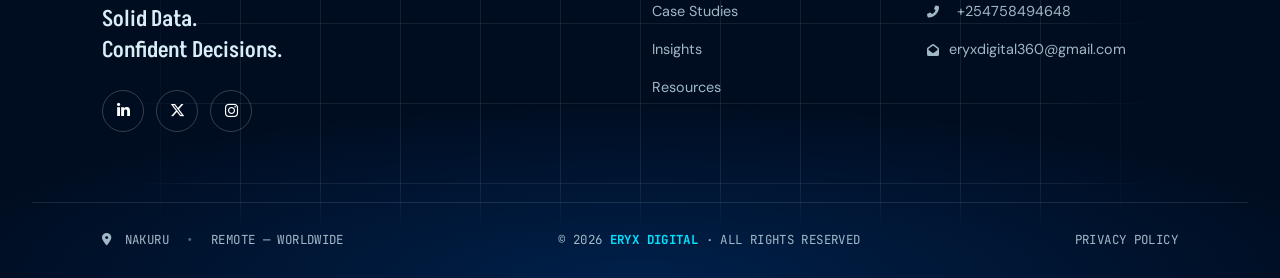
==== commit fd75a15c: "responsiveness" ====
--- a/index.html
+++ b/index.html
@@ -42,8 +42,8 @@
     <!-- search pop up end -->
     <header class="site-header">
       <!-- ============================================================
-       NAVBAR COMPONENT — reusable, no dependency on hero markup
-============================================================= -->
+        NAVBAR COMPONENT
+      ============================================================= -->
       <!-- desktop nav -->
       <nav class="top-nav container d-none d-md-flex">
         <a class="navbar-brand" href="index.html">
@@ -94,12 +94,19 @@
           <i class="fa-solid fa-magnifying-glass"></i>
         </button>
       </div>
+       <!-- mobile bottom nav — already independent, unchanged -->
+      <nav class="bottom-nav">
+        <a href="#" class="bottom-nav__item is-active"><span>Home</span></a>
+        <a href="#solutions" class="bottom-nav__item"><span>Solutions</span></a>
+        <a href="#case-studies" class="bottom-nav__item"><span>Case Studies</span></a>
+        <a href="#company" class="bottom-nav__item"><span>Contact</span></a>
+      </nav>
       <!-- ============================================================
-       HERO COMPONENT — self-contained, unaware of the nav above it
-  ============================================================= -->
+        HERO COMPONENT
+      ============================================================= -->
       <!-- {# djlint:off #} -->
       <section id="home-hero"
-        class="hero"
+        class="hero hero--full" 
         style="background: url('assets/img/hero_bg_poster.jpg') center/cover no-repeat">
         <!-- {# djlint:on #} -->
         <div class="hero-media">
@@ -116,26 +123,20 @@
         </div>
         <div class="hero-fade"></div>
         <div class="hero-vignette"></div>
-        <div class="hero-content container graph_bg graph_bg--inset-xsm">
+        <div class="hero-content container graph_bg graph_bg--inset-xsm mx-md-auto text-md-center">
           <span class="eyebrow">AI-Powered</span>
           <h1>
             <span>Web & Data</span>
             <span>solutions.</span>
           </h1>
-          <p class="sub">
+          <p class="sub mx-md-auto text-md-center">
             Data-driven strategy and intelligent execution that consistently
             outperforms, captures attention, and drives measurable conversions.
           </p>
           <a href="#" class="cta">Get a quote</a>
         </div>
       </section>
-      <!-- mobile bottom nav — already independent, unchanged -->
-      <nav class="bottom-nav">
-        <a href="#" class="bottom-nav__item is-active"><span>Home</span></a>
-        <a href="#solutions" class="bottom-nav__item"><span>Solutions</span></a>
-        <a href="#case-studies" class="bottom-nav__item"><span>Case Studies</span></a>
-        <a href="#company" class="bottom-nav__item"><span>Contact</span></a>
-      </nav>
+     
     </header>
     <!-- about -->
     <section id="about" class="about-sec">
@@ -238,7 +239,7 @@
           <span class="eyebrow eyebrow--dark">
             <i class="fa-solid fa-minus"></i> What We Do
           </span>
-          <h2>Services Built To Move The Numbers</h2>
+          <h2>Solutions Built To Scale with You</h2>
           <p class="sub mx-auto">
             From raw data to a finished website, every engagement is scoped
             around one outcome: decisions your team can act on with confidence.
--- a/assets/css/main.css
+++ b/assets/css/main.css
@@ -53,8 +53,42 @@
     --gradient-btn-border: rgb(from var(--accent-cyan) r g b / 50%);
     --gradient-btn-border-hover: rgb(from var(--accent-cyan) r g b / 70%);
     --transition-base: all 0.3s ease-in-out;
-}
-
+
+    /* hero */
+    --header-min-height: auto;
+    --hero-height: 100vh;
+    --hero-max-height: none;
+
+    /* macOS Window Control Colors */
+    --mac-close-bg: #FF5F56;
+    --mac-close-border: #E0443E;
+    
+    --mac-minimize-bg: #FFBD2E;
+    --mac-minimize-border: #DEA123;
+    
+    --mac-maximize-bg: #27C93F;
+    --mac-maximize-border: #1AAA2C;
+}
+
+
+.hero--full {
+    --hero-height: 100vh;
+    --hero-max-height: 900px;
+}
+
+.hero--md {
+    --hero-height: 60vh;
+    --hero-max-height: 600px;
+}
+
+.hero--sm {
+    --hero-height: 40vh;
+    --hero-max-height: 350px;
+}
+
+.site-header:has(.hero--full) {
+    --header-min-height: 100vh;
+}
 
 html {
     scroll-behavior: smooth;
@@ -187,6 +221,18 @@
         opacity: 1;
         clip-path: inset(0 0 0 0);
     }
+}
+
+@keyframes errorLineDraw {
+    to { stroke-dashoffset: 0; }
+}
+
+@keyframes errorFadeIn {
+    to { opacity: 1; }
+}
+
+@keyframes errorBlink {
+    50% { opacity: 0; }
 }
 
 .graph_bg {
@@ -245,33 +291,31 @@
     position: relative;
     display: flex;
     flex-direction: column;
-    min-height: 100vh;
-}
-
-#home-hero.hero {
+    min-height: var(--header-min-height);
+}
+
+.hero {
     position: relative;
     width: 100%;
-    min-height: 100vh;
     overflow: hidden;
-    /* background: var(--black-color); */
-
-    /* start here delete this line...either find a better hero section or start creating pages */
 
     display: flex;
     flex-direction: column;
     justify-content: space-between;
     align-items: stretch;
-}
-
-.site-header #home-hero.hero {
+    min-height: var(--hero-height);
+}
+
+
+
+.site-header .hero {
     position: static;
     flex: 1;
     min-height: 0;
-    max-height: 900px;
-}
-
-
-#home-hero {
+    max-height: var(--hero-max-height);
+}
+
+.hero {
 
     .hero-media {
         position: absolute;
@@ -323,19 +367,23 @@
     .hero-content {
         position: relative;
         z-index: 3;
-        width: clamp(340px, 55vw, 800px);
+        width: clamp(640px, 55vw, 800px);
         padding: 2.5rem 2rem;
         margin-top: auto;
         margin-bottom: auto;
         color: var(--white-color);
 
-        #home-hero .hero-content {
-            background: radial-gradient(circle, rgba(var(--theme-color-rgb), 1) 0%, rgba(var(--theme-color-rgb), 01) 60%, transparent 100%);
-        }
+
+        background: radial-gradient(circle, rgba(var(--theme-color-rgb), 0.2) 0%, rgba(var(--theme-color-rgb), 0.2) 60%, transparent 100%);
+
 
         border-radius: 16px;
         backdrop-filter: blur(2px);
 
+    }
+
+    .hero-content-custom {
+        margin-bottom: 60px;
     }
 
     .eyebrow {
@@ -401,6 +449,28 @@
 
     }
 
+
+    @media (max-width: 319.98px) {
+        .hero-content {
+            width: clamp(240px, 55vw, 800px) !important;
+        }
+    }
+
+    @media (max-width: 374.98px) {
+        .hero-content {
+            margin-top: 80px !important;
+            margin-bottom: 30px !important;
+
+        }
+    }
+
+
+    @media (max-width: 575.98px) {
+        .hero-content {
+            width: clamp(340px, 55vw, 800px);
+        }
+    }
+
     @media (max-width: 720.98px) {
 
         .hero-media img,
@@ -411,6 +481,13 @@
 
         .hero-fade {
             background: rgba(var(--theme-color-rgb), 0.6);
+        }
+    }
+
+    @media (max-width: 767.98px) {
+
+        .hero-content {
+            margin-top: 60px;
         }
     }
 
@@ -478,15 +555,12 @@
     .bottom-nav__item span {
         font-size: 0.58rem;
     }
+
+
 }
 
 
 @media (max-width: 374.98px) {
-    .hero-content {
-        margin-top: 80px !important;
-        margin-bottom: 30px !important;
-
-    }
 
     .bottom-nav__item {
         font-size: 0.62rem;
@@ -501,10 +575,6 @@
 
 
 @media (max-width: 767.98px) {
-
-    .hero-content {
-        margin-top: 60px;
-    }
 
     .bottom-nav {
         display: flex;
@@ -580,16 +650,25 @@
         display: block;
     }
 
+    .hero .hero-content {
+        margin-top: 100px;
+    }
+
+
+    .site-header .hero .hero-content {
+        margin-top: 100px;
+    }
+
 }
 
 @media (min-width: 768px) {
 
 
-    #home-hero .hero-content {
+    .hero .hero-content {
         margin-top: -50px;
     }
 
-    .site-header #home-hero .hero-content {
+    .site-header .hero .hero-content {
         margin-top: auto;
     }
 
@@ -1242,6 +1321,33 @@
     overflow: hidden;
 }
 
+#case-studies.case-studies-page {
+    background: var(--smoke-color2);
+
+    .case-studies-head h2 {
+        color: inherit;
+    }
+
+    .case-studies-head p.sub {
+        color: var(--body-color);
+    }
+
+    .case-studies-cta .cta {
+        border-color: var(--inset-blue-dark);
+        color: var(--inset-blue-dark)
+    }
+
+    ;
+
+    .case-studies-cta .cta:hover {
+        border-color: var(--inset-blue-light);
+        color: var(--inset-blue-light)
+    }
+
+    ;
+
+}
+
 #case-studies {
 
     &.graph_bg::before {
@@ -1960,4 +2066,630 @@
 
 /* ===================================================================
    FOOTER END
+=================================================================== */
+/* ===================================================================
+   CONTACT SECTION
+=================================================================== */
+#contact.contact-sec {
+    padding: 100px 2rem;
+    background: var(--smoke-color2);
+}
+
+#contact {
+    .contact-head {
+        max-width: 640px;
+        margin: 0 auto 3.5rem;
+    }
+
+    .contact-head .eyebrow--dark {
+        display: inline-flex;
+        align-items: center;
+        gap: 8px;
+        color: var(--inset-blue-dark);
+    }
+
+    .contact-head .eyebrow--dark i {
+        font-size: 10px;
+        color: var(--accent-cyan);
+    }
+
+    .contact-head h2 {
+        margin: 1rem 0 1.25rem;
+        font-size: clamp(1.9rem, 3.4vw, 2.6rem);
+    }
+
+    .contact-head p.sub {
+        color: var(--body-color);
+        font-size: 1rem;
+        line-height: 1.7;
+    }
+
+    /* ---- form ---- */
+    .contact-form {
+        background: var(--theme-color);
+        border-radius: 20px;
+        padding: 2.75rem;
+        box-shadow: 0 20px 40px rgba(var(--theme-color-rgb), 0.08);
+    }
+
+    .contact-form__title {
+        margin-bottom: 1.75rem;
+        font-size: 1.35rem;
+        color: var(--accent-cyan);
+    }
+
+    .form-group {
+        position: relative;
+        margin-bottom: 1.25rem;
+    }
+
+    .form-control {
+        width: 100%;
+        border: 1px solid var(--gray-border-color);
+        background: var(--smoke-color2);
+        border-radius: 8px;
+        padding: 0.85rem 2.75rem 0.85rem 1.1rem;
+        font-size: 0.9rem;
+        font-family: var(--body-font);
+        color: var(--title-color);
+        outline: none;
+        transition: var(--transition-base);
+    }
+
+    .form-control::placeholder {
+        color: var(--body-color);
+    }
+
+    .form-control:focus {
+        border-color: var(--dark-mode-blue);
+        background: var(--white-color);
+        outline: none;
+        box-shadow: none;
+    }
+
+    textarea.form-control {
+        resize: none;
+    }
+
+    .form-group>i {
+        position: absolute;
+        right: 1.1rem;
+        top: 1rem;
+        font-size: 0.85rem;
+        color: var(--inset-blue-dark);
+        pointer-events: none;
+        transition: var(--transition-base);
+    }
+
+    .form-group:focus-within>i {
+        color: var(--inset-blue-light);
+    }
+
+    /* ---- checkboxes (interest grid + consent) ---- */
+    .form-checkbox-field__label {
+        display: block;
+        font-family: var(--title-font);
+        font-size: 0.95rem;
+        font-weight: 500;
+        color: var(--accent-cyan-hover);
+        padding-bottom: 0.85rem;
+        margin-bottom: 1.25rem;
+        border-bottom: 1px solid var(--gray-border-color);
+    }
+
+    .form-multiselect {
+    position: relative;
+}
+
+.form-multiselect__toggle {
+    width: 100%;
+    display: flex;
+    align-items: center;
+    justify-content: space-between;
+    gap: 0.75rem;
+    border: 1px solid var(--gray-border-color);
+    background: var(--smoke-color2);
+    border-radius: 8px;
+    padding: 0.85rem 1.1rem;
+    font-size: 0.9rem;
+    font-family: var(--body-font);
+    color: var(--title-color);
+    cursor: pointer;
+    text-align: left;
+    transition: var(--transition-base);
+}
+
+.form-multiselect__toggle:hover,
+.form-multiselect__toggle[aria-expanded="true"] {
+    border-color: var(--inset-blue-light);
+    background: var(--white-color);
+}
+
+.form-multiselect__toggle i {
+    font-size: 0.75rem;
+    color: var(--inset-blue-dark);
+    transition: transform 0.2s ease;
+    flex-shrink: 0;
+}
+
+.form-multiselect__toggle[aria-expanded="true"] i {
+    transform: rotate(180deg);
+}
+
+.form-multiselect__toggle-text {
+    overflow: hidden;
+    text-overflow: ellipsis;
+    white-space: nowrap;
+}
+
+.form-multiselect__panel {
+    display: none;
+    position: absolute;
+    top: calc(100% + 8px);
+    left: 0;
+    right: 0;
+    z-index: 20;
+    background: var(--white-color);
+    border: 1px solid var(--gray-border-color);
+    border-radius: 8px;
+    padding: 0.9rem 1.1rem;
+    box-shadow: 0 12px 28px rgba(0, 0, 0, 0.12);
+
+    display: none;
+    grid-template-columns: repeat(2, 1fr);
+    gap: 0.75rem 1rem;
+    max-height: 260px;
+    overflow-y: auto;
+}
+
+.form-multiselect__panel.is-open {
+    display: grid;
+}
+
+.form-multiselect .form-check__text {
+    color: var(--title-color);
+}
+
+@media (max-width: 575.98px) {
+    .form-multiselect__panel {
+        grid-template-columns: 1fr;
+    }
+}
+
+    .form-check {
+        display: flex;
+        align-items: center;
+        gap: 10px;
+        cursor: pointer;
+    }
+
+    .form-check input[type="checkbox"] {
+        appearance: none;
+        -webkit-appearance: none;
+        flex-shrink: 0;
+        width: 18px;
+        height: 18px;
+        margin: 0;
+        border: 1.5px solid var(--th-border-color);
+        border-radius: 3px;
+        background: var(--white-color);
+        cursor: pointer;
+        position: relative;
+        transition: var(--transition-base);
+    }
+
+    .form-check input[type="checkbox"]:hover {
+        border-color: var(--inset-blue-light);
+    }
+
+    .form-check input[type="checkbox"]:checked {
+        background: var(--gradient-light);
+        border-color: transparent;
+    }
+
+    .form-check input[type="checkbox"]:checked::after {
+        content: "";
+        position: absolute;
+        left: 5px;
+        top: 1px;
+        width: 5px;
+        height: 9px;
+        border: solid var(--white-color);
+        border-width: 0 2px 2px 0;
+        transform: rotate(45deg);
+    }
+
+    .form-check input[type="checkbox"]:focus-visible {
+        outline: 2px solid var(--accent-cyan);
+        outline-offset: 2px;
+    }
+
+    .form-check__text {
+        font-size: 0.88rem;
+        line-height: 1.5;
+        color: var(--smoke-color2);
+    }
+
+    .form-agree {
+        margin: 0.5rem 0 1.5rem;
+    }
+
+    .form-agree .form-check__text {
+        font-size: 0.82rem;
+    }
+
+    .contact-form button.cta {
+        border: none;
+        cursor: pointer;
+    }
+
+    /* ---- map ---- */
+    .contact-map-wrap {
+        margin-top: 2.5rem;
+    }
+
+    .contact-map {
+        min-height: 380px;
+        border-radius: 20px;
+        overflow: hidden;
+        box-shadow: 0 20px 40px rgba(var(--theme-color-rgb), 0.08);
+    }
+
+    .contact-map iframe {
+        width: 100%;
+        height: 100%;
+        min-height: 380px;
+        border: 0;
+        filter: grayscale(15%);
+    }
+
+    /* ---- scroll reveal ---- */
+    .reveal-rise {
+        opacity: 0;
+    }
+
+    .reveal-rise.in-view {
+        animation: rise 0.8s ease forwards;
+    }
+
+    .reveal-rise--1.in-view {
+        animation-delay: 0.15s;
+    }
+
+    .reveal-rise--2.in-view {
+        animation-delay: 0.25s;
+    }
+
+    @media (prefers-reduced-motion: reduce) {
+        .reveal-rise {
+            opacity: 1;
+            animation: none !important;
+        }
+    }
+
+    /* ---- responsive ---- */
+    @media (min-width: 992px) {
+        .contact-body {
+            width: 75%;
+        }
+    }
+
+    @media (max-width: 991.98px) {
+        .contact-sec {
+            padding: 80px 0;
+        }
+
+        .contact-head {
+            margin-bottom: 2.5rem;
+        }
+
+       
+    }
+
+    @media (max-width: 575.98px) {
+        .contact-form {
+            padding: 1.75rem 1.5rem;
+        }
+
+        .contact-map {
+            min-height: 280px;
+        }
+
+        .contact-map iframe {
+            min-height: 280px;
+        }
+    }
+}
+
+/* ===================================================================
+   CONTACT SECTION END
+=================================================================== */
+
+/* ===================================================================
+   404 / ERROR SECTION
+=================================================================== */
+#error-404.error-sec {
+    padding: 100px 2rem;
+    background: var(--body-color);
+    position: relative;
+    overflow: hidden;
+}
+
+#error-404 {
+
+    &.graph_bg::before {
+        z-index: 0;
+    }
+
+    .error-console {
+        position: relative;
+        z-index: 1;
+        max-width: 780px;
+        margin: 0 auto;
+        background: var(--theme-color);
+        border: 1px solid rgb(from var(--accent-cyan-hover) r g b / 25%);
+        border-radius: 20px;
+        box-shadow: 0 30px 60px rgba(var(--theme-color-rgb), 0.35);
+        overflow: hidden;
+    }
+
+    /* ---- card chrome ---- */
+    .error-console__bar {
+        display: flex;
+        align-items: center;
+        justify-content: space-between;
+        padding: 1.1rem 1.5rem;
+        border-bottom: 1px solid rgba(var(--white-color-rgb), 0.1);
+    }
+
+    .error-console__dots {
+        display: flex;
+        gap: 7px;
+    }
+
+ 
+
+.error-console__dots {
+    display: flex;
+    gap: 8px;
+    align-items: center;
+}
+
+
+.error-console__dots span {
+    width: 12px;
+    height: 12px;
+    border-radius: 50%;
+    display: inline-block;
+}
+
+
+.error-console__dots span:nth-child(1) {
+    background-color: var(--mac-close-bg);
+    border: 0.5px solid var(--mac-close-border);
+}
+
+.error-console__dots span:nth-child(2) {
+    background-color: var(--mac-minimize-bg);
+    border: 0.5px solid var(--mac-minimize-border);
+}
+
+.error-console__dots span:nth-child(3) {
+    background-color: var(--mac-maximize-bg);
+    border: 0.5px solid var(--mac-maximize-border);
+}
+
+
+    .error-console__label {
+        font-family: var(--code-font);
+        font-size: 0.72rem;
+        letter-spacing: 0.06em;
+        color: var(--light-color);
+    }
+
+    /* ---- chart ---- */
+    .error-console__chart {
+        position: relative;
+        padding: 2.25rem 2rem 1rem;
+    }
+
+    .error-console__chart svg {
+        width: 100%;
+        height: auto;
+        display: block;
+    }
+
+    .error-console__line {
+        fill: none;
+        stroke: var(--accent-cyan);
+        stroke-width: 2.5;
+        stroke-linecap: round;
+        stroke-linejoin: round;
+        stroke-dasharray: 620;
+        stroke-dashoffset: 620;
+        animation: errorLineDraw 1.4s cubic-bezier(.4,0,.2,1) forwards;
+    }
+
+    .error-console__line--broken {
+        stroke: var(--error-color);
+        stroke-dasharray: 6 7;
+        stroke-width: 2.5;
+        fill: none;
+        stroke-linecap: round;
+        opacity: 0;
+        animation: errorFadeIn 0.5s ease forwards 1.3s;
+    }
+
+    .error-console__dot {
+        fill: var(--accent-cyan);
+        opacity: 0;
+        animation: errorFadeIn 0.4s ease forwards;
+    }
+
+    .error-console__dot--break {
+        fill: var(--error-color);
+    }
+
+    .error-console__axis,
+    .error-console__grid {
+        stroke: rgba(var(--white-color-rgb), 0.1);
+        stroke-width: 1;
+    }
+
+    .error-console__grid {
+        stroke-dasharray: 2 5;
+    }
+
+    .error-console__tag {
+        font-family: var(--code-font);
+        font-size: 0.68rem;
+        fill: var(--light-color);
+    }
+
+    .error-console__callout {
+        position: absolute;
+        font-family: var(--code-font);
+        font-size: 0.7rem;
+        color: var(--error-color);
+        background: rgba(220, 53, 69, 0.1);
+        border: 1px solid rgba(220, 53, 69, 0.35);
+        border-radius: 8px;
+        padding: 0.4rem 0.6rem;
+        opacity: 0;
+        animation: errorFadeIn 0.5s ease forwards 1.6s;
+        white-space: nowrap;
+    }
+
+    /* ---- console log line ---- */
+    .error-console__log {
+        font-family: var(--code-font);
+        font-size: 0.82rem;
+        color: var(--light-color);
+        padding: 0 2rem;
+        margin: 0.75rem 0 0;
+        display: flex;
+        flex-wrap: wrap;
+        gap: 0.4rem;
+        align-items: baseline;
+    }
+
+    .error-console__prompt {
+        color: var(--accent-cyan);
+    }
+
+    .error-console__err {
+        color: var(--error-color);
+    }
+
+    .error-console__cursor {
+        display: inline-block;
+        width: 7px;
+        height: 1rem;
+        background: var(--error-color);
+        margin-left: 2px;
+        animation: errorBlink 1s step-end infinite;
+        vertical-align: text-bottom;
+    }
+
+    /* ---- copy ---- */
+    .error-console__copy {
+        padding: 1.75rem 2rem 2.5rem;
+        border-top: 1px solid rgba(var(--white-color-rgb), 0.1);
+        margin-top: 1.5rem;
+    }
+
+    .error-console__copy h1 {
+        font-size: clamp(1.5rem, 3vw, 1.9rem);
+        color: var(--smoke-color2);
+        margin: 0 0 0.6rem;
+        letter-spacing: -0.01em;
+    }
+
+    .error-console__copy p {
+        font-family: var(--body-font);
+        color: var(--light-color);
+        font-size: 0.95rem;
+        line-height: 1.65;
+        margin: 0 0 1.75rem;
+        max-width: 46ch;
+    }
+
+    .error-console__copy p strong {
+        color: var(--accent-cyan);
+        font-weight: 600;
+    }
+
+    .error-console__actions {
+        display: flex;
+        flex-wrap: wrap;
+        gap: 0.85rem;
+    }
+
+    .error-console__actions .cta--ghost {
+        background: transparent;
+        border: 1px solid var(--accent-cyan);
+        color: var(--accent-cyan);
+        animation: none;
+    }
+
+    .error-console__actions .cta--ghost:hover {
+        border-color: var(--accent-cyan-hover);
+        color: var(--accent-cyan-hover);
+        background: transparent;
+    }
+
+    /* ---- scroll reveal ---- */
+    .reveal-rise {
+        opacity: 0;
+    }
+
+    .reveal-rise.in-view {
+        animation: rise 0.8s ease forwards;
+    }
+
+    @media (prefers-reduced-motion: reduce) {
+        .reveal-rise {
+            opacity: 1;
+            animation: none !important;
+        }
+
+        .error-console__line,
+        .error-console__line--broken,
+        .error-console__dot,
+        .error-console__callout {
+            animation: none !important;
+            opacity: 1 !important;
+            stroke-dashoffset: 0 !important;
+        }
+
+        .error-console__cursor {
+            animation: none !important;
+        }
+    }
+
+    /* ---- responsive ---- */
+    @media (max-width: 991.98px) {
+        .error-sec {
+            padding: 80px 0;
+        }
+    }
+
+    @media (max-width: 575.98px) {
+        .error-console__chart,
+        .error-console__log,
+        .error-console__copy {
+            padding-left: 1.35rem;
+            padding-right: 1.35rem;
+        }
+
+        .error-console__callout {
+            display: none;
+        }
+    }
+}
+
+
+
+/* ===================================================================
+   404 / ERROR SECTION END
 =================================================================== */
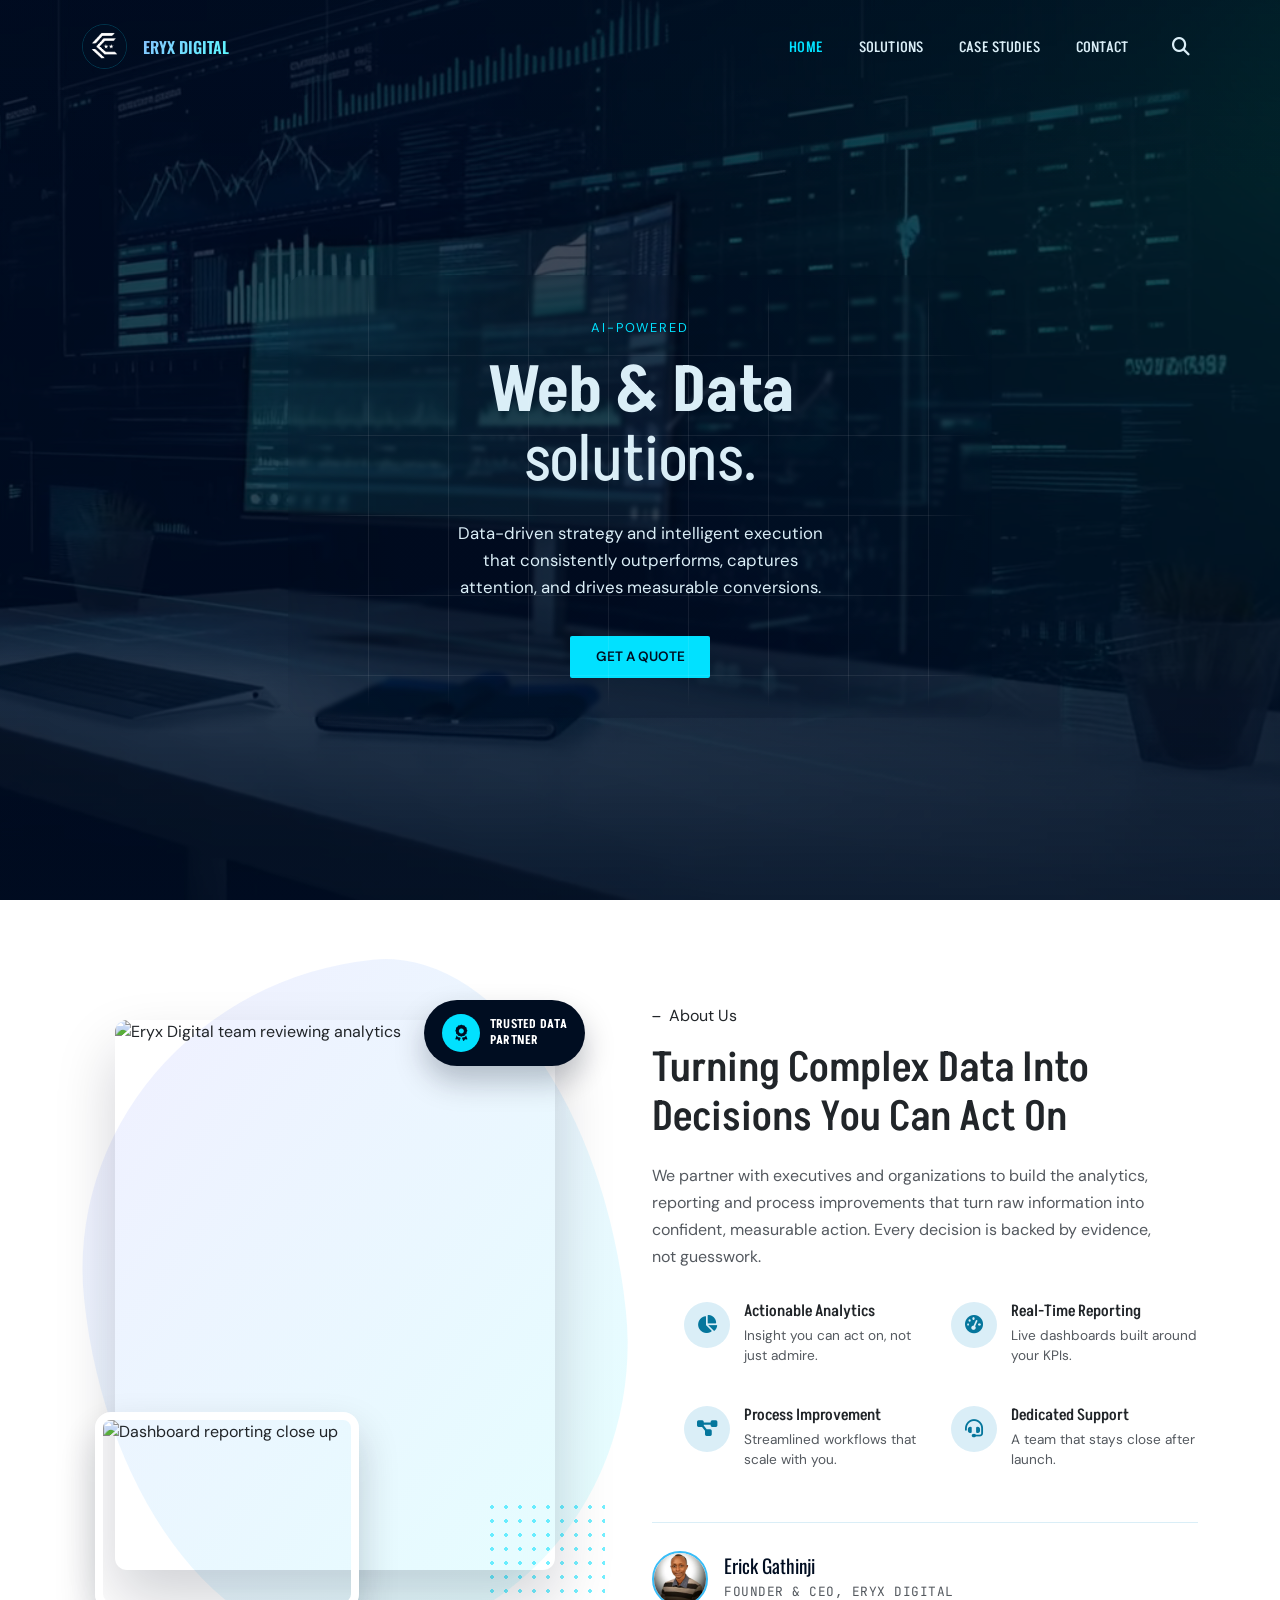
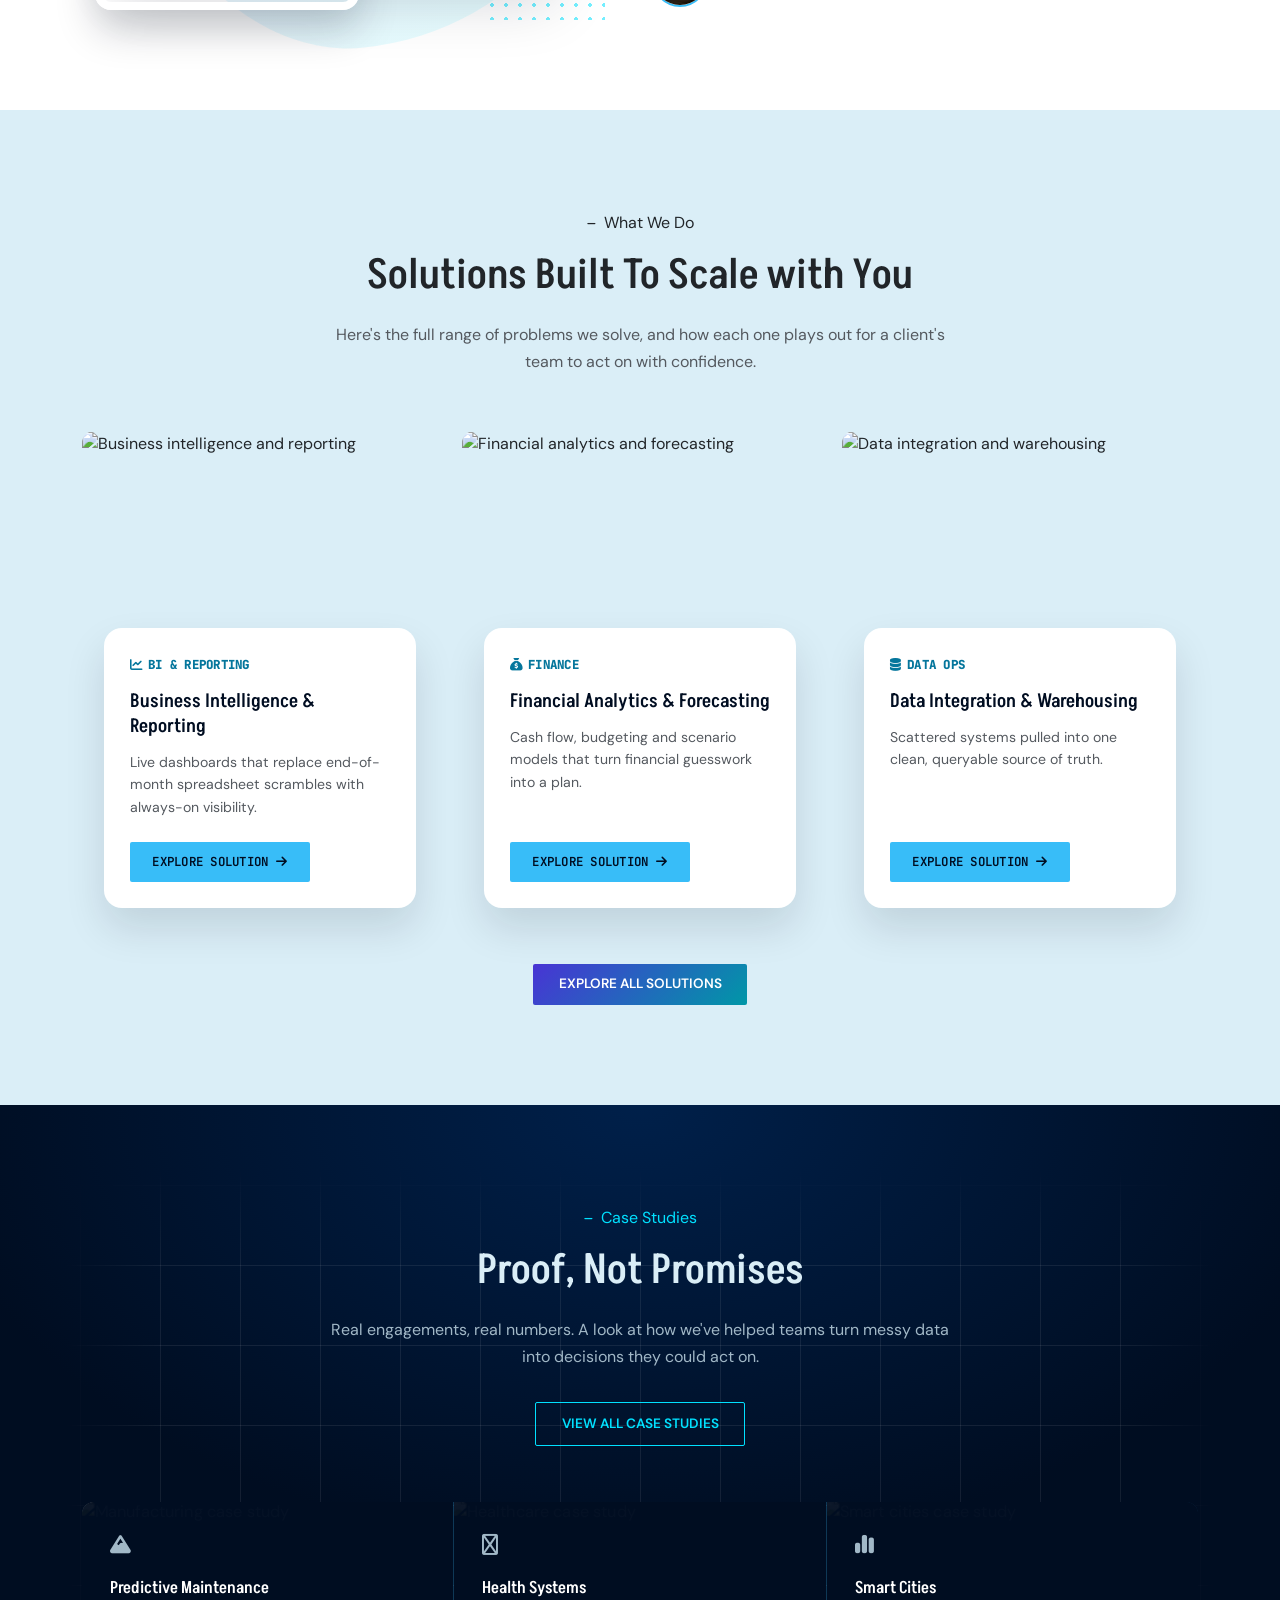
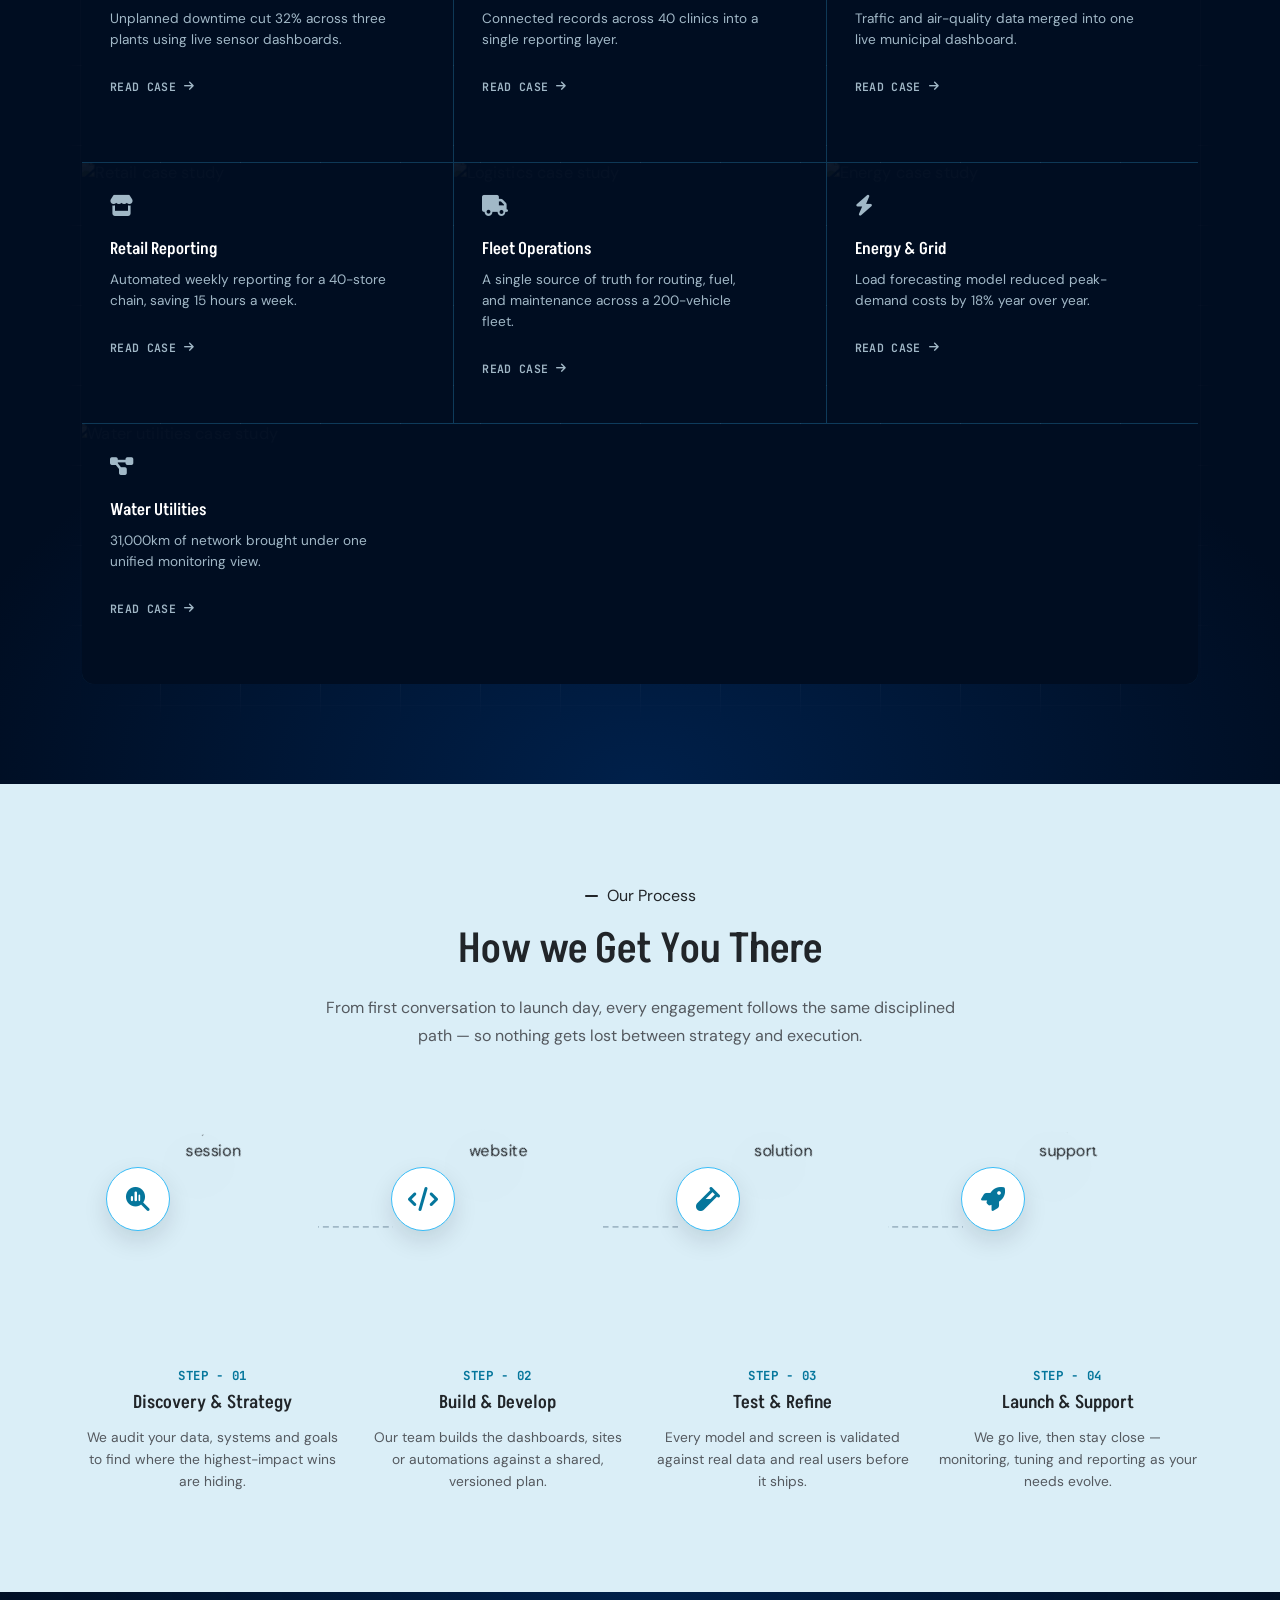
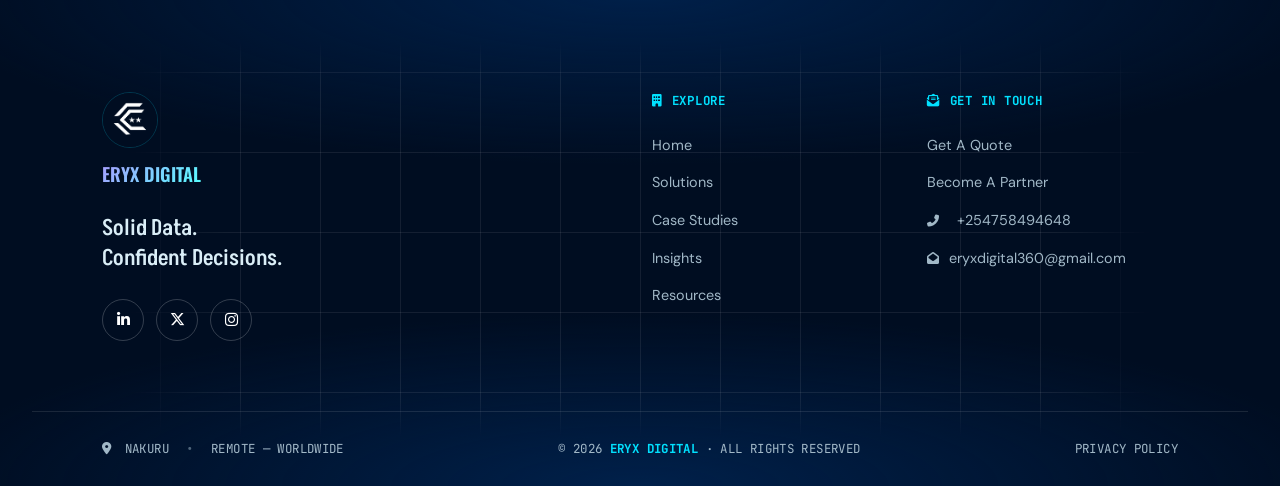
==== commit a89623e9: "responsiveness" ====
--- a/index.html
+++ b/index.html
@@ -94,7 +94,7 @@
           <i class="fa-solid fa-magnifying-glass"></i>
         </button>
       </div>
-       <!-- mobile bottom nav — already independent, unchanged -->
+      <!-- mobile bottom nav — already independent, unchanged -->
       <nav class="bottom-nav">
         <a href="#" class="bottom-nav__item is-active"><span>Home</span></a>
         <a href="#solutions" class="bottom-nav__item"><span>Solutions</span></a>
@@ -106,7 +106,7 @@
       ============================================================= -->
       <!-- {# djlint:off #} -->
       <section id="home-hero"
-        class="hero hero--full" 
+        class="hero hero--full"
         style="background: url('assets/img/hero_bg_poster.jpg') center/cover no-repeat">
         <!-- {# djlint:on #} -->
         <div class="hero-media">
@@ -136,7 +136,6 @@
           <a href="#" class="cta">Get a quote</a>
         </div>
       </section>
-     
     </header>
     <!-- about -->
     <section id="about" class="about-sec">
@@ -232,96 +231,92 @@
       </div>
     </section>
     <!-- about end -->
-    <!-- services -->
-    <section id="services" class="services-sec">
+
+    <!-- solutions -->
+    <section id="solutions" class="solutions-sec solutions-page">
       <div class="container">
-        <div class="services-head text-center reveal-rise">
+        <div class="solutions-head text-center reveal-rise">
           <span class="eyebrow eyebrow--dark">
             <i class="fa-solid fa-minus"></i> What We Do
           </span>
           <h2>Solutions Built To Scale with You</h2>
           <p class="sub mx-auto">
-            From raw data to a finished website, every engagement is scoped
-            around one outcome: decisions your team can act on with confidence.
+            Here's the full range of problems we solve, and how each one plays out for a client's team to act on with confidence.
           </p>
-        </div>
-        <div class="row gy-5">
+
+        </div>
+        <div class="row g-4 reveal-rise reveal-rise--1">
           <div class="col-lg-4 col-md-6">
-            <div class="service-card reveal-rise reveal-rise--1">
-              <div class="service-card__media">
+            <div class="solution-card">
+              <div class="solution-card__media">
                 <img src="https://images.unsplash.com/photo-1551288049-bebda4e38f71?w=700&q=80"
-                     alt="Data analytics dashboard"
+                     alt="Business intelligence and reporting"
                      height=""
                      width="">
-                <div class="service-card__media-overlay">
-                  <i class="fa-solid fa-chart-line"></i>
-                </div>
-              </div>
-              <div class="service-card__body">
-                <div class="service-card__meta">
-                  <span>Analytics</span>
+                <div class="solution-card__media-overlay"></div>
+              </div>
+              <div class="solution-card__body">
+                <div class="solution-card__meta">
+                  <span><i class="fa-solid fa-chart-line"></i> BI & Reporting</span>
                 </div>
                 <h4>
-                  <a href="#">Custom Dashboards & Reporting</a>
+                  <a href="#">Business Intelligence & Reporting</a>
                 </h4>
-                <a href="#" class="service-card__link">
-                  Read More <i class="fa-solid fa-angles-right"></i>
-                </a>
+                <p>Live dashboards that replace end-of-month spreadsheet scrambles with always-on visibility.</p>
+                <a href="#" class="solution-card__link">Explore Solution <i class="fa-solid fa-arrow-right"></i></a>
               </div>
             </div>
           </div>
           <div class="col-lg-4 col-md-6">
-            <div class="service-card reveal-rise reveal-rise--2">
-              <div class="service-card__media">
-                <img src="https://images.unsplash.com/photo-1547658719-da2b51169166?w=700&q=80"
-                     alt="Web design and development"
+            <div class="solution-card">
+              <div class="solution-card__media">
+                <img src="https://images.unsplash.com/photo-1454165804606-c3d57bc86b40?w=700&q=80"
+                     alt="Financial analytics and forecasting"
                      height=""
                      width="">
-                <div class="service-card__media-overlay">
-                  <i class="fa-solid fa-code"></i>
-                </div>
-              </div>
-              <div class="service-card__body">
-                <div class="service-card__meta">
-                  <span>Web</span>
+                <div class="solution-card__media-overlay"></div>
+              </div>
+              <div class="solution-card__body">
+                <div class="solution-card__meta">
+                  <span><i class="fa-solid fa-sack-dollar"></i> Finance</span>
                 </div>
                 <h4>
-                  <a href="#">Web Design & Development</a>
+                  <a href="#">Financial Analytics & Forecasting</a>
                 </h4>
-                <a href="#" class="service-card__link">
-                  Read More <i class="fa-solid fa-angles-right"></i>
-                </a>
+                <p>Cash flow, budgeting and scenario models that turn financial guesswork into a plan.</p>
+                <a href="#" class="solution-card__link">Explore Solution <i class="fa-solid fa-arrow-right"></i></a>
               </div>
             </div>
           </div>
           <div class="col-lg-4 col-md-6">
-            <div class="service-card reveal-rise reveal-rise--3">
-              <div class="service-card__media">
-                <img src="https://images.unsplash.com/photo-1519389950473-47ba0277781c?w=700&q=80"
-                     alt="Process automation"
+            <div class="solution-card">
+              <div class="solution-card__media">
+                <img src="https://images.unsplash.com/photo-1518186285589-2f7649de83e0?w=700&q=80"
+                     alt="Data integration and warehousing"
                      height=""
                      width="">
-                <div class="service-card__media-overlay">
-                  <i class="fa-solid fa-gears"></i>
-                </div>
-              </div>
-              <div class="service-card__body">
-                <div class="service-card__meta">
-                  <span>Automation</span>
+                <div class="solution-card__media-overlay"></div>
+              </div>
+              <div class="solution-card__body">
+                <div class="solution-card__meta">
+                  <span><i class="fa-solid fa-database"></i> Data Ops</span>
                 </div>
                 <h4>
-                  <a href="#">Process Automation</a>
+                  <a href="#">Data Integration & Warehousing</a>
                 </h4>
-                <a href="#" class="service-card__link">
-                  Read More <i class="fa-solid fa-angles-right"></i>
-                </a>
-              </div>
-            </div>
-          </div>
+                <p>Scattered systems pulled into one clean, queryable source of truth.</p>
+                <a href="#" class="solution-card__link">Explore Solution <i class="fa-solid fa-arrow-right"></i></a>
+              </div>
+            </div>
+          </div>
+        
+        </div>
+        <div class="solutions-cta text-center reveal-rise reveal-rise--2">
+          <a href="solutions.html" class="cta">Explore all Solutions</a>
         </div>
       </div>
     </section>
-    <!-- services -->
+    <!-- solutions end -->
     <!-- case studies -->
     <section id="case-studies"
              class="case-studies-sec graph_bg graph_bg--inset-sm">
--- a/assets/css/main.css
+++ b/assets/css/main.css
@@ -62,10 +62,10 @@
     /* macOS Window Control Colors */
     --mac-close-bg: #FF5F56;
     --mac-close-border: #E0443E;
-    
+
     --mac-minimize-bg: #FFBD2E;
     --mac-minimize-border: #DEA123;
-    
+
     --mac-maximize-bg: #27C93F;
     --mac-maximize-border: #1AAA2C;
 }
@@ -176,6 +176,73 @@
     background: var(--accent-cyan-hover);
 }
 
+/* ---- pagination ---- */
+#pagination {
+    .pagination {
+        margin-top: 50px;
+    }
+
+    .pagination ul {
+        list-style: none;
+        gap: 0.6rem;
+        row-gap: 0.6rem;
+    }
+
+    .pagination a {
+        display: flex;
+        align-items: center;
+        justify-content: center;
+        width: 44px;
+        height: 44px;
+        border-radius: 50%;
+        background: var(--white-color);
+        color: var(--title-color);
+        font-family: var(--code-font);
+        font-size: 0.85rem;
+        text-decoration: none;
+        transition: background 0.3s ease, color 0.3s ease;
+        border: 0.05px solid var(--gray-color);
+    }
+
+    .pagination a.is-active {
+        background: var(--gradient-darker);
+        color: var(--white-color);
+    }
+
+    .pagination a:hover {
+        background: var(--gradient-dark);
+        color: var(--white-color);
+    }
+
+    /* ---- responsive breakpoints ---- */
+    @media (max-width: 575.98px) {
+        .pagination {
+            margin-top: 25px;
+        }
+
+        .pagination ul {
+            gap: 0.4rem;
+            row-gap: 0.4rem;
+        }
+
+        .pagination a {
+            width: 38px;
+            height: 38px;
+            font-size: 0.75rem;
+        }
+    }
+
+    @media (max-width: 359.98px) {
+        .pagination a {
+            width: 34px;
+            height: 34px;
+            font-size: 0.7rem;
+        }
+    }
+}
+
+/* end pagination */
+
 @keyframes crossfade {
     0% {
         opacity: 0;
@@ -224,15 +291,21 @@
 }
 
 @keyframes errorLineDraw {
-    to { stroke-dashoffset: 0; }
+    to {
+        stroke-dashoffset: 0;
+    }
 }
 
 @keyframes errorFadeIn {
-    to { opacity: 1; }
+    to {
+        opacity: 1;
+    }
 }
 
 @keyframes errorBlink {
-    50% { opacity: 0; }
+    50% {
+        opacity: 0;
+    }
 }
 
 .graph_bg {
@@ -892,7 +965,7 @@
         width: 100%;
         aspect-ratio: 4 / 5;
         object-fit: cover;
-        border-radius: 20px;
+        border-radius: 12px;
         box-shadow: 0 30px 60px rgba(var(--theme-color-rgb), 0.18);
     }
 
@@ -951,12 +1024,12 @@
         display: inline-flex;
         align-items: center;
         gap: 8px;
-        color: var(--inset-blue-dark);
+        
     }
 
     .about-content .eyebrow--dark i {
         font-size: 10px;
-        color: var(--accent-cyan);
+        
     }
 
     .about-content h2 {
@@ -1129,199 +1202,20 @@
 
 
 /* ===================================================================
-   SERVICES SECTION
-   =================================================================== */
-
-#services.services-sec {
-    padding: 100px 2rem;
-    background: var(--smoke-color2);
-}
-
-#services {
-    .services-head {
-        max-width: 640px;
-        margin: 0 auto 3.5rem;
-    }
-
-    .services-head h2 {
-        margin: 1rem 0 1.25rem;
-        font-size: clamp(1.9rem, 3.4vw, 2.6rem);
-    }
-
-    .services-head p.sub {
-        color: var(--body-color);
-        font-size: 1rem;
-        line-height: 1.7;
-    }
-
-    /* ---- card ---- */
-    .service-card {
-        position: relative;
-        display: flex;
-        flex-direction: column;
-        height: 100%;
-    }
-
-    .service-card__media {
-        border-radius: 20px;
-        overflow: hidden;
-        aspect-ratio: 4 / 3;
-        position: relative;
-
-        overflow: hidden;
-
-    }
-
-
-    .service-card__media img {
-        width: 100%;
-        height: 100%;
-        object-fit: cover;
-        transition: transform 0.6s ease;
-    }
-
-    .service-card:hover .service-card__media img {
-        transform: scale(1.08);
-    }
-
-
-    .service-card__body {
-        position: relative;
-        z-index: 2;
-        margin: -70px 22px 0;
-        padding: 28px 26px 26px;
-        background: var(--white-color);
-        border-radius: 18px;
-        box-shadow: 0 20px 40px rgba(var(--theme-color-rgb), 0.12);
-        display: flex;
-        flex-direction: column;
-        flex: 1 1 auto;
-    }
-
-    .service-card__meta {
-        display: flex;
-        flex-wrap: wrap;
-        gap: 10px 18px;
-        margin-bottom: 14px;
-    }
-
-    .service-card__meta span {
-        display: inline-flex;
-        align-items: center;
-        gap: 6px;
-        font-size: 0.78rem;
-        color: var(--inset-blue-dark);
-        text-transform: uppercase;
-        letter-spacing: 0.02em;
-        font-family: var(--code-font);
-        font-weight: 800;
-    }
-
-    .service-card__body h4 {
-        margin-bottom: 18px;
-        font-size: 1.2rem;
-        line-height: 1.3;
-    }
-
-    .service-card__body h4 a {
-        color: var(--theme-color);
-        text-decoration: none;
-        transition: color 0.25s ease;
-    }
-
-    .service-card__body h4 a:hover {
-        color: var(--inset-blue-dark);
-    }
-
-    .service-card__link {
-        display: inline-flex;
-        align-items: center;
-        gap: 8px;
-        background: var(--accent-cyan-hover);
-        color: var(--theme-color);
-        font-family: var(--title-font);
-        font-weight: 600;
-        font-size: 0.82rem;
-        text-transform: uppercase;
-        letter-spacing: 0.02em;
-        text-decoration: none;
-        padding: 0.65rem 1.4rem;
-        border-radius: 2px;
-        transition: background 0.25s ease;
-        margin-top: auto;
-        align-self: flex-start;
-        font-family: var(--code-font);
-    }
-
-    .service-card__link:hover {
-        background: var(--accent-cyan);
-    }
-
-    /* ---- responsive ---- */
-    @media (max-width: 991.98px) {
-        .services-sec {
-            padding: 80px 0;
-        }
-
-        .services-head {
-            margin-bottom: 2.5rem;
-        }
-    }
-
-    @media (max-width: 575.98px) {
-        .service-card__body {
-            margin: -50px 14px 0;
-            padding: 22px 20px 20px;
-        }
-    }
-
-
-    .service-card__media-overlay {
-        position: absolute;
-        inset: 0;
-        display: flex;
-        align-items: center;
-        justify-content: center;
-        background: radial-gradient(circle,
-                rgba(var(--theme-color-rgb), 0.25) 0%,
-                rgba(var(--theme-color-rgb), 0.75) 65%);
-        opacity: 0;
-        transition: opacity 0.4s ease;
-    }
-
-    .service-card__media-overlay i {
-        font-size: 1.7rem;
-        color: var(--accent-cyan);
-        transform: scale(0.6);
-        transition: transform 0.5s ease;
-    }
-
-
-    .service-card:hover .service-card__media-overlay {
-        opacity: 1;
-    }
-
-    .service-card:hover .service-card__media-overlay i {
-        transform: scale(1);
-    }
-
-}
-
-/* ===================================================================
-   SERVICES SECTION END
-   =================================================================== */
-
-/* ===================================================================
    CASE STUDIES SECTION
 =================================================================== */
-#case-studies.case-studies-sec {
+#case-studies.case-studies-sec,
+#resources.resources-sec,
+#insights.insights-sec {
     padding: 100px 2rem;
     background: var(--gradient-navy-glow), var(--gradient-navy-glow-bottom), var(--theme-color);
     position: relative;
     overflow: hidden;
 }
 
-#case-studies.case-studies-page {
+#case-studies.case-studies-page,
+#resources.resources-page,
+#insights.insights-page {
     background: var(--smoke-color2);
 
     .case-studies-head h2 {
@@ -1334,21 +1228,59 @@
 
     .case-studies-cta .cta {
         border-color: var(--inset-blue-dark);
-        color: var(--inset-blue-dark)
-    }
-
-    ;
+        color: var(--inset-blue-dark);
+    }
+
+
 
     .case-studies-cta .cta:hover {
         border-color: var(--inset-blue-light);
-        color: var(--inset-blue-light)
-    }
-
-    ;
-
-}
-
-#case-studies {
+        color: var(--inset-blue-light);
+    }
+
+
+
+}
+
+#insights {
+
+    /* ---- blog card meta ---- */
+    .case-cell__meta {
+        display: flex;
+        flex-wrap: wrap;
+        gap: 0.4rem 0.9rem;
+        font-family: var(--code-font);
+        font-size: 0.72rem;
+        color: var(--gray-color, #a0a0a0);
+        margin-bottom: 0.6rem;
+        text-transform: uppercase;
+        letter-spacing: 0.03em;
+    }
+
+    .case-cell__meta span {
+        display: inline-flex;
+        align-items: center;
+        gap: 0.35rem;
+        white-space: nowrap;
+    }
+
+    .case-cell__meta i {
+        font-size: 0.7rem;
+        opacity: 0.85;
+    }
+
+    @media (max-width: 575.98px) {
+        .case-cell__meta {
+            font-size: 0.66rem;
+            gap: 0.3rem 0.6rem;
+        }
+    }
+}
+
+
+#case-studies,
+#insights,
+#resources {
 
     &.graph_bg::before {
         z-index: 0;
@@ -1563,6 +1495,13 @@
     .process-head {
         max-width: 640px;
         margin: 0 auto 4.5rem;
+    }
+
+    .process-head .eyebrow--dark {
+        display: inline-flex;
+        align-items: center;
+        gap: 8px;
+        
     }
 
     .process-head h2 {
@@ -2106,8 +2045,8 @@
 
     /* ---- form ---- */
     .contact-form {
-        background: var(--theme-color);
-        border-radius: 20px;
+        background: var(--gradient-navy-glow), var(--gradient-navy-glow-bottom), var(--theme-color);
+        border-radius: 12px;
         padding: 2.75rem;
         box-shadow: 0 20px 40px rgba(var(--theme-color-rgb), 0.08);
     }
@@ -2153,7 +2092,7 @@
 
     .form-group>i {
         position: absolute;
-        right: 1.1rem;
+        right: 1.9rem;
         top: 1rem;
         font-size: 0.85rem;
         color: var(--inset-blue-dark);
@@ -2178,83 +2117,83 @@
     }
 
     .form-multiselect {
-    position: relative;
-}
-
-.form-multiselect__toggle {
-    width: 100%;
-    display: flex;
-    align-items: center;
-    justify-content: space-between;
-    gap: 0.75rem;
-    border: 1px solid var(--gray-border-color);
-    background: var(--smoke-color2);
-    border-radius: 8px;
-    padding: 0.85rem 1.1rem;
-    font-size: 0.9rem;
-    font-family: var(--body-font);
-    color: var(--title-color);
-    cursor: pointer;
-    text-align: left;
-    transition: var(--transition-base);
-}
-
-.form-multiselect__toggle:hover,
-.form-multiselect__toggle[aria-expanded="true"] {
-    border-color: var(--inset-blue-light);
-    background: var(--white-color);
-}
-
-.form-multiselect__toggle i {
-    font-size: 0.75rem;
-    color: var(--inset-blue-dark);
-    transition: transform 0.2s ease;
-    flex-shrink: 0;
-}
-
-.form-multiselect__toggle[aria-expanded="true"] i {
-    transform: rotate(180deg);
-}
-
-.form-multiselect__toggle-text {
-    overflow: hidden;
-    text-overflow: ellipsis;
-    white-space: nowrap;
-}
-
-.form-multiselect__panel {
-    display: none;
-    position: absolute;
-    top: calc(100% + 8px);
-    left: 0;
-    right: 0;
-    z-index: 20;
-    background: var(--white-color);
-    border: 1px solid var(--gray-border-color);
-    border-radius: 8px;
-    padding: 0.9rem 1.1rem;
-    box-shadow: 0 12px 28px rgba(0, 0, 0, 0.12);
-
-    display: none;
-    grid-template-columns: repeat(2, 1fr);
-    gap: 0.75rem 1rem;
-    max-height: 260px;
-    overflow-y: auto;
-}
-
-.form-multiselect__panel.is-open {
-    display: grid;
-}
-
-.form-multiselect .form-check__text {
-    color: var(--title-color);
-}
-
-@media (max-width: 575.98px) {
+        position: relative;
+    }
+
+    .form-multiselect__toggle {
+        width: 100%;
+        display: flex;
+        align-items: center;
+        justify-content: space-between;
+        gap: 0.75rem;
+        border: 1px solid var(--gray-border-color);
+        background: var(--smoke-color2);
+        border-radius: 8px;
+        padding: 0.85rem 1.1rem;
+        font-size: 0.9rem;
+        font-family: var(--body-font);
+        color: var(--title-color);
+        cursor: pointer;
+        text-align: left;
+        transition: var(--transition-base);
+    }
+
+    .form-multiselect__toggle:hover,
+    .form-multiselect__toggle[aria-expanded="true"] {
+        border-color: var(--inset-blue-light);
+        background: var(--white-color);
+    }
+
+    .form-multiselect__toggle i {
+        font-size: 0.75rem;
+        color: var(--inset-blue-dark);
+        transition: transform 0.2s ease;
+        flex-shrink: 0;
+    }
+
+    .form-multiselect__toggle[aria-expanded="true"] i {
+        transform: rotate(180deg);
+    }
+
+    .form-multiselect__toggle-text {
+        overflow: hidden;
+        text-overflow: ellipsis;
+        white-space: nowrap;
+    }
+
     .form-multiselect__panel {
-        grid-template-columns: 1fr;
-    }
-}
+        display: none;
+        position: absolute;
+        top: calc(100% + 8px);
+        left: 0;
+        right: 0;
+        z-index: 20;
+        background: var(--white-color);
+        border: 1px solid var(--gray-border-color);
+        border-radius: 8px;
+        padding: 0.9rem 1.1rem;
+        box-shadow: 0 12px 28px rgba(0, 0, 0, 0.12);
+
+        display: none;
+        grid-template-columns: repeat(2, 1fr);
+        gap: 0.75rem 1rem;
+        max-height: 260px;
+        overflow-y: auto;
+    }
+
+    .form-multiselect__panel.is-open {
+        display: grid;
+    }
+
+    .form-multiselect .form-check__text {
+        color: var(--title-color);
+    }
+
+    @media (max-width: 575.98px) {
+        .form-multiselect__panel {
+            grid-template-columns: 1fr;
+        }
+    }
 
     .form-check {
         display: flex;
@@ -2330,7 +2269,7 @@
 
     .contact-map {
         min-height: 380px;
-        border-radius: 20px;
+        border-radius: 12px;
         overflow: hidden;
         box-shadow: 0 20px 40px rgba(var(--theme-color-rgb), 0.08);
     }
@@ -2383,7 +2322,7 @@
             margin-bottom: 2.5rem;
         }
 
-       
+
     }
 
     @media (max-width: 575.98px) {
@@ -2404,22 +2343,26 @@
 /* ===================================================================
    CONTACT SECTION END
 =================================================================== */
-
 /* ===================================================================
-   404 / ERROR SECTION
+   ERROR PAGE SECTION
 =================================================================== */
-#error-404.error-sec {
+#error-404.error-sec,
+#error-500.error-sec,
+#error-403.error-sec,
+#error-400.error-sec {
     padding: 100px 2rem;
     background: var(--body-color);
     position: relative;
     overflow: hidden;
-}
-
-#error-404 {
-
-    &.graph_bg::before {
-        z-index: 0;
-    }
+    min-height: 100vh;
+    display: flex;
+    align-items: center;
+}
+
+#error-404,
+#error-500,
+#error-403,
+#error-400 {
 
     .error-console {
         position: relative;
@@ -2428,136 +2371,60 @@
         margin: 0 auto;
         background: var(--theme-color);
         border: 1px solid rgb(from var(--accent-cyan-hover) r g b / 25%);
-        border-radius: 20px;
+        border-radius: 12px;
         box-shadow: 0 30px 60px rgba(var(--theme-color-rgb), 0.35);
         overflow: hidden;
     }
 
     /* ---- card chrome ---- */
     .error-console__bar {
+        position: relative;
         display: flex;
         align-items: center;
-        justify-content: space-between;
+        justify-content: center;
         padding: 1.1rem 1.5rem;
         border-bottom: 1px solid rgba(var(--white-color-rgb), 0.1);
     }
 
     .error-console__dots {
-        display: flex;
-        gap: 7px;
-    }
-
- 
-
-.error-console__dots {
-    display: flex;
-    gap: 8px;
-    align-items: center;
-}
-
-
-.error-console__dots span {
-    width: 12px;
-    height: 12px;
-    border-radius: 50%;
-    display: inline-block;
-}
-
-
-.error-console__dots span:nth-child(1) {
-    background-color: var(--mac-close-bg);
-    border: 0.5px solid var(--mac-close-border);
-}
-
-.error-console__dots span:nth-child(2) {
-    background-color: var(--mac-minimize-bg);
-    border: 0.5px solid var(--mac-minimize-border);
-}
-
-.error-console__dots span:nth-child(3) {
-    background-color: var(--mac-maximize-bg);
-    border: 0.5px solid var(--mac-maximize-border);
-}
-
+        position: absolute;
+        left: 1.5rem;
+        top: 50%;
+        transform: translateY(-50%);
+        display: flex;
+        gap: 8px;
+        align-items: center;
+    }
+
+    .error-console__dots span {
+        width: 12px;
+        height: 12px;
+        border-radius: 50%;
+        display: inline-block;
+    }
+
+    .error-console__dots span:nth-child(1) {
+        background-color: var(--mac-close-bg);
+        border: 0.5px solid var(--mac-close-border);
+    }
+
+    .error-console__dots span:nth-child(2) {
+        background-color: var(--mac-minimize-bg);
+        border: 0.5px solid var(--mac-minimize-border);
+    }
+
+    .error-console__dots span:nth-child(3) {
+        background-color: var(--mac-maximize-bg);
+        border: 0.5px solid var(--mac-maximize-border);
+    }
 
     .error-console__label {
         font-family: var(--code-font);
         font-size: 0.72rem;
         letter-spacing: 0.06em;
         color: var(--light-color);
-    }
-
-    /* ---- chart ---- */
-    .error-console__chart {
-        position: relative;
-        padding: 2.25rem 2rem 1rem;
-    }
-
-    .error-console__chart svg {
-        width: 100%;
-        height: auto;
-        display: block;
-    }
-
-    .error-console__line {
-        fill: none;
-        stroke: var(--accent-cyan);
-        stroke-width: 2.5;
-        stroke-linecap: round;
-        stroke-linejoin: round;
-        stroke-dasharray: 620;
-        stroke-dashoffset: 620;
-        animation: errorLineDraw 1.4s cubic-bezier(.4,0,.2,1) forwards;
-    }
-
-    .error-console__line--broken {
-        stroke: var(--error-color);
-        stroke-dasharray: 6 7;
-        stroke-width: 2.5;
-        fill: none;
-        stroke-linecap: round;
-        opacity: 0;
-        animation: errorFadeIn 0.5s ease forwards 1.3s;
-    }
-
-    .error-console__dot {
-        fill: var(--accent-cyan);
-        opacity: 0;
-        animation: errorFadeIn 0.4s ease forwards;
-    }
-
-    .error-console__dot--break {
-        fill: var(--error-color);
-    }
-
-    .error-console__axis,
-    .error-console__grid {
-        stroke: rgba(var(--white-color-rgb), 0.1);
-        stroke-width: 1;
-    }
-
-    .error-console__grid {
-        stroke-dasharray: 2 5;
-    }
-
-    .error-console__tag {
-        font-family: var(--code-font);
-        font-size: 0.68rem;
-        fill: var(--light-color);
-    }
-
-    .error-console__callout {
-        position: absolute;
-        font-family: var(--code-font);
-        font-size: 0.7rem;
-        color: var(--error-color);
-        background: rgba(220, 53, 69, 0.1);
-        border: 1px solid rgba(220, 53, 69, 0.35);
-        border-radius: 8px;
-        padding: 0.4rem 0.6rem;
-        opacity: 0;
-        animation: errorFadeIn 0.5s ease forwards 1.6s;
-        white-space: nowrap;
+        text-align: center;
+        text-transform: uppercase;
     }
 
     /* ---- console log line ---- */
@@ -2653,15 +2520,6 @@
             animation: none !important;
         }
 
-        .error-console__line,
-        .error-console__line--broken,
-        .error-console__dot,
-        .error-console__callout {
-            animation: none !important;
-            opacity: 1 !important;
-            stroke-dashoffset: 0 !important;
-        }
-
         .error-console__cursor {
             animation: none !important;
         }
@@ -2675,21 +2533,1696 @@
     }
 
     @media (max-width: 575.98px) {
-        .error-console__chart,
+
         .error-console__log,
         .error-console__copy {
             padding-left: 1.35rem;
             padding-right: 1.35rem;
         }
-
-        .error-console__callout {
-            display: none;
-        }
-    }
-}
-
-
+    }
+}
+
+html:has(#error-404),
+html:has(#error-403),
+html:has(#error-500),
+html:has(#error-400),
+body:has(#error-404),
+body:has(#error-403),
+body:has(#error-400),
+body:has(#error-500) {
+    overflow: hidden;
+    height: 100%;
+}
 
 /* ===================================================================
-   404 / ERROR SECTION END
+   ERROR PAGE SECTION END
+=================================================================== */
+
+/* ===================================================================
+   BLOG LISTING SECTION
+=================================================================== */
+#blog.blog-sec {
+    padding: 100px 2rem;
+    background: var(--smoke-color2);
+}
+
+#blog {
+
+    .blog-head {
+        max-width: 640px;
+        margin: 0 auto 3.5rem;
+    }
+
+    .blog-head h2 {
+        margin: 1rem 0 1.25rem;
+        font-size: clamp(1.9rem, 3.4vw, 2.6rem);
+    }
+
+    .blog-head p.sub {
+        color: var(--body-color);
+        font-size: 1rem;
+        line-height: 1.7;
+    }
+
+    /* ---- post card ---- */
+    .blog-post {
+        display: flex;
+        flex-direction: column;
+        background: var(--white-color);
+        border-radius: 12px;
+        overflow: hidden;
+        margin-bottom: 2.5rem;
+        box-shadow: 0 20px 40px rgba(var(--theme-color-rgb), 0.06);
+    }
+
+    .blog-post__img {
+        position: relative;
+        aspect-ratio: 16 / 9;
+        overflow: hidden;
+    }
+
+    .blog-post__img img {
+        width: 100%;
+        height: 100%;
+        object-fit: cover;
+        transition: transform 0.6s ease;
+    }
+
+    .blog-post:hover .blog-post__img img {
+        transform: scale(1.08);
+    }
+
+    .blog-post__play {
+        position: absolute;
+        top: 50%;
+        left: 50%;
+        transform: translate(-50%, -50%);
+        width: 62px;
+        height: 62px;
+        display: flex;
+        align-items: center;
+        justify-content: center;
+        border-radius: 50%;
+        background: var(--accent-cyan);
+        color: var(--theme-color);
+        font-size: 18px;
+        box-shadow: 0 10px 25px rgba(var(--theme-color-rgb), 0.25);
+        transition: var(--transition-base);
+    }
+
+    .blog-post__play:hover {
+        background: var(--accent-cyan-hover);
+        transform: translate(-50%, -50%) scale(1.08);
+    }
+
+    .blog-post__body {
+        padding: 2rem 2.25rem 2.25rem;
+    }
+
+    .blog-post--no-img .blog-post__body {
+        padding-top: 2.25rem;
+    }
+
+    .blog-post__meta {
+        display: flex;
+        flex-wrap: wrap;
+        gap: 0.4rem 1.4rem;
+        margin-bottom: 1rem;
+    }
+
+    .blog-post__meta a {
+        display: inline-flex;
+        align-items: center;
+        gap: 6px;
+        font-family: var(--code-font);
+        font-size: 0.75rem;
+        text-transform: uppercase;
+        letter-spacing: 0.02em;
+        color: var(--inset-blue-dark);
+        text-decoration: none;
+    }
+
+    .blog-post__meta a:hover {
+        color: var(--inset-blue-light);
+    }
+
+    .blog-post__title {
+        margin-bottom: 0.85rem;
+        font-size: 1.35rem;
+        line-height: 1.3;
+    }
+
+    .blog-post__title a {
+        color: var(--title-color);
+        text-decoration: none;
+        transition: color 0.25s ease;
+    }
+
+    .blog-post__title a:hover {
+        color: var(--inset-blue-dark);
+    }
+
+    .blog-post__text {
+        color: var(--body-color);
+        font-size: 0.92rem;
+        line-height: 1.7;
+        margin-bottom: 1.5rem;
+    }
+
+    .blog-post .cta.btn-sm {
+        padding: 0.55rem 1.3rem;
+        font-size: 0.78rem;
+        animation: none;
+    }
+
+    /* ---- pagination ---- */
+    .blog-pagination ul {
+        list-style: none;
+        display: flex;
+        gap: 0.6rem;
+    }
+
+    .blog-pagination a {
+        display: flex;
+        align-items: center;
+        justify-content: center;
+        width: 44px;
+        height: 44px;
+        border-radius: 50%;
+        background: var(--white-color);
+        color: var(--title-color);
+        font-family: var(--code-font);
+        font-size: 0.85rem;
+        text-decoration: none;
+        transition: var(--transition-base);
+    }
+
+    .blog-pagination a:hover,
+    .blog-pagination a.is-active {
+        background: var(--accent-cyan);
+        color: var(--theme-color);
+    }
+
+    /* ---- sidebar ---- */
+    .sidebar-widget {
+        background: var(--white-color);
+        border-radius: 12px;
+        padding: 1.75rem;
+        margin-bottom: 2rem;
+        box-shadow: 0 20px 40px rgba(var(--theme-color-rgb), 0.06);
+    }
+
+    .widget-title {
+        margin-bottom: 1.25rem;
+        font-size: 1.05rem;
+        padding-bottom: 0.85rem;
+        border-bottom: 1px solid var(--gray-border-color);
+    }
+
+    /* search widget */
+    .widget-search .search-form {
+        position: relative;
+    }
+
+    .widget-search input {
+        width: 100%;
+        border: 1px solid var(--gray-border-color);
+        background: var(--smoke-color2);
+        border-radius: 8px;
+        padding: 0.85rem 3rem 0.85rem 1.1rem;
+        font-size: 0.9rem;
+        font-family: var(--body-font);
+        color: var(--title-color);
+        outline: none;
+        transition: var(--transition-base);
+    }
+
+    .widget-search input:focus {
+        border-color: var(--dark-mode-blue);
+        background: var(--white-color);
+    }
+
+    .widget-search button {
+        position: absolute;
+        right: 0;
+        top: 0;
+        height: 100%;
+        width: 48px;
+        border: none;
+        background: transparent;
+        color: var(--inset-blue-dark);
+        cursor: pointer;
+    }
+
+    /* categories widget */
+    .widget-categories ul {
+        list-style: none;
+    }
+
+    .widget-categories li {
+        margin-bottom: 0.9rem;
+    }
+
+    .widget-categories li:last-child {
+        margin-bottom: 0;
+    }
+
+    .widget-categories a {
+        display: flex;
+        justify-content: space-between;
+        color: var(--body-color);
+        text-decoration: none;
+        font-size: 0.9rem;
+        transition: var(--transition-base);
+    }
+
+    .widget-categories a:hover {
+        color: var(--inset-blue-dark);
+        padding-left: 4px;
+    }
+
+    .widget-categories a span {
+        color: var(--light-color);
+        font-family: var(--code-font);
+        font-size: 0.8rem;
+    }
+
+    /* recent posts widget */
+    .recent-post-list {
+        display: flex;
+        flex-direction: column;
+        gap: 1.1rem;
+    }
+
+    .recent-post {
+        display: flex;
+        gap: 14px;
+        align-items: center;
+    }
+
+    .recent-post__img {
+        flex-shrink: 0;
+        width: 64px;
+        height: 64px;
+        border-radius: 12px;
+        overflow: hidden;
+        display: block;
+    }
+
+    .recent-post__img img {
+        width: 100%;
+        height: 100%;
+        object-fit: cover;
+        transition: transform 0.5s ease;
+    }
+
+    .recent-post:hover .recent-post__img img {
+        transform: scale(1.1);
+    }
+
+    .recent-post__body h4 {
+        font-size: 0.9rem;
+        line-height: 1.4;
+        margin-bottom: 0.3rem;
+    }
+
+    .recent-post__body h4 a {
+        color: var(--title-color);
+        text-decoration: none;
+        transition: color 0.25s ease;
+    }
+
+    .recent-post__body h4 a:hover {
+        color: var(--inset-blue-dark);
+    }
+
+    .recent-post__body span {
+        display: flex;
+        align-items: center;
+        gap: 6px;
+        font-family: var(--code-font);
+        font-size: 0.72rem;
+        color: var(--light-color);
+        text-transform: uppercase;
+    }
+
+    /* tag cloud widget */
+    .tag-cloud {
+        display: flex;
+        flex-wrap: wrap;
+        gap: 0.6rem;
+    }
+
+    .tag-cloud a {
+        display: inline-block;
+        padding: 0.45rem 1rem;
+        border-radius: 30px;
+        background: var(--smoke-color2);
+        color: var(--inset-blue-dark);
+        font-family: var(--code-font);
+        font-size: 0.72rem;
+        text-transform: uppercase;
+        letter-spacing: 0.02em;
+        text-decoration: none;
+        transition: var(--transition-base);
+    }
+
+    .tag-cloud a:hover {
+        background: var(--accent-cyan);
+        color: var(--theme-color);
+    }
+
+    /* ---- scroll reveal ---- */
+    .reveal-rise {
+        opacity: 0;
+    }
+
+    .reveal-rise.in-view {
+        animation: rise 0.8s ease forwards;
+    }
+
+    .reveal-rise--1.in-view {
+        animation-delay: 0.1s;
+    }
+
+    .reveal-rise--2.in-view {
+        animation-delay: 0.2s;
+    }
+
+    .reveal-rise--3.in-view {
+        animation-delay: 0.3s;
+    }
+
+    .reveal-rise--4.in-view {
+        animation-delay: 0.4s;
+    }
+
+    @media (prefers-reduced-motion: reduce) {
+        .reveal-rise {
+            opacity: 1;
+            animation: none !important;
+        }
+    }
+
+    /* ---- responsive ---- */
+
+    @media (max-width: 991.98px) {
+        .blog-sec {
+            padding: 80px 0;
+        }
+
+        .blog-head {
+            margin-bottom: 2.5rem;
+        }
+
+        .blog-sidebar {
+            margin-top: 1rem;
+        }
+    }
+
+    @media (max-width: 575.98px) {
+        .blog-post__body {
+            padding: 1.5rem 1.5rem 1.75rem;
+        }
+    }
+}
+
+/* ===================================================================
+   BLOG LISTING SECTION END
+=================================================================== */
+
+/* ===================================================================
+   SOLUTIONS SECTION
+=================================================================== */
+#solutions.solutions-sec {
+    padding: 100px 2rem;
+    background: var(--smoke-color2);
+}
+
+#solutions {
+    .solutions-head {
+        max-width: 640px;
+        margin: 0 auto 3.5rem;
+    }
+
+    .solutions-head .eyebrow--dark {
+        display: inline-flex;
+        align-items: center;
+        gap: 8px;
+        
+        margin-bottom: 1rem;
+    }
+
+
+    .solutions-head .eyebrow--dark i {
+        font-size: 10px;
+        
+    }
+
+    .solutions-head h2 {
+        margin: 0 0 1.25rem;
+        font-size: clamp(1.9rem, 3.4vw, 2.6rem);
+    }
+
+    .solutions-head p.sub {
+        color: var(--body-color);
+        font-size: 1rem;
+        line-height: 1.7;
+    }
+
+    /* ---- card ---- */
+    .solution-card {
+        position: relative;
+        display: flex;
+        flex-direction: column;
+        height: 100%;
+    }
+
+    .solution-card__media {
+        border-radius: 12px;
+        overflow: hidden;
+        aspect-ratio: 4 / 3;
+        position: relative;
+        overflow: hidden;
+    }
+
+    .solution-card__media img {
+        width: 100%;
+        height: 100%;
+        object-fit: cover;
+        transition: transform 0.6s ease;
+    }
+
+    .solution-card:hover .solution-card__media img {
+        transform: scale(1.08);
+    }
+
+    .solution-card__media-overlay {
+        position: absolute;
+        inset: 0;
+        background: radial-gradient(circle,
+                rgba(var(--theme-color-rgb), 0.25) 0%,
+                rgba(var(--theme-color-rgb), 0.75) 65%);
+        opacity: 0;
+        transition: opacity 0.4s ease;
+    }
+
+    .solution-card:hover .solution-card__media-overlay {
+        opacity: 1;
+    }
+
+    .solution-card__body {
+        position: relative;
+        z-index: 2;
+        margin: -70px 22px 0;
+        padding: 28px 26px 26px;
+        background: var(--white-color);
+        border-radius: 18px;
+        box-shadow: 0 20px 40px rgba(var(--theme-color-rgb), 0.12);
+        display: flex;
+        flex-direction: column;
+        flex: 1 1 auto;
+    }
+
+    .solution-card__meta {
+        display: flex;
+        flex-wrap: wrap;
+        gap: 10px 18px;
+        margin-bottom: 14px;
+    }
+
+    .solution-card__meta span {
+        display: inline-flex;
+        align-items: center;
+        gap: 6px;
+        font-size: 0.78rem;
+        color: var(--inset-blue-dark);
+        text-transform: uppercase;
+        letter-spacing: 0.02em;
+        font-family: var(--code-font);
+        font-weight: 800;
+    }
+
+    .solution-card__body h4 {
+        margin-bottom: 12px;
+        font-size: 1.2rem;
+        line-height: 1.3;
+    }
+
+    .solution-card__body h4 a {
+        color: var(--theme-color);
+        text-decoration: none;
+        transition: color 0.25s ease;
+    }
+
+    .solution-card__body h4 a:hover {
+        color: var(--inset-blue-dark);
+    }
+
+    .solution-card__body p {
+        color: var(--body-color);
+        font-size: 0.88rem;
+        line-height: 1.6;
+        margin-bottom: 1.5rem;
+    }
+
+    .solution-card__link {
+        display: inline-flex;
+        align-items: center;
+        gap: 8px;
+        background: var(--accent-cyan-hover);
+        color: var(--theme-color);
+        font-family: var(--code-font);
+        font-weight: 600;
+        font-size: 0.78rem;
+        text-transform: uppercase;
+        letter-spacing: 0.02em;
+        text-decoration: none;
+        padding: 0.65rem 1.4rem;
+        border-radius: 2px;
+        transition: background 0.25s ease;
+        margin-top: auto;
+        align-self: flex-start;
+    }
+
+    .solution-card__link:hover {
+        background: var(--accent-cyan);
+    }
+
+    /* ---- cta ---- */
+    .solutions-cta {
+        margin-top: 3.5rem;
+    }
+
+    .solutions-cta .cta {
+        text-transform: uppercase;
+        display: inline-block;
+        background: var(--gradient-dark);
+        color: var(--white-color);
+        font-weight: 600;
+        text-decoration: none;
+        border-radius: 2px;
+        padding: 0.65rem 1.6rem;
+        font-size: 0.85rem;
+        transition: background 0.25s ease;
+    }
+
+    .solutions-cta .cta:hover {
+        background: var(--gradient-darker);
+    }
+
+    /* ---- scroll reveal ---- */
+    .reveal-rise {
+        opacity: 0;
+    }
+
+    .reveal-rise.in-view {
+        animation: rise 0.8s ease forwards;
+    }
+
+    .reveal-rise--1.in-view {
+        animation-delay: 0.15s;
+    }
+
+    .reveal-rise--2.in-view {
+        animation-delay: 0.3s;
+    }
+
+    @media (prefers-reduced-motion: reduce) {
+        .reveal-rise {
+            opacity: 1;
+            animation: none !important;
+        }
+    }
+
+    /* ---- responsive ---- */
+    @media (max-width: 991.98px) {
+        .solutions-sec {
+            padding: 80px 0;
+        }
+
+        .solutions-head {
+            margin-bottom: 2.5rem;
+        }
+    }
+
+    @media (max-width: 575.98px) {
+        .solution-card__body {
+            margin: -50px 14px 0;
+            padding: 22px 20px 20px;
+        }
+    }
+}
+
+/* ===================================================================
+   SOLUTIONS SECTION END
+=================================================================== */
+
+/* ===================================================================
+   SERVICE DETAILS SECTION
+   Append this block to assets/css/main.css (after SOLUTIONS SECTION,
+   for example). Follows the same nesting/BEM conventions as the rest
+   of the file, and reuses .cta / .reveal-rise / .graph_bg globally.
+=================================================================== */
+#service-details.service-details-sec {
+    padding: 100px 2rem;
+    background: var(--smoke-color2);
+    position: relative;
+    overflow: hidden;
+}
+
+#service-details {
+
+    /* ---- hero / inline media ---- */
+    .service-detail__media {
+        border-radius: 12px;
+        overflow: hidden;
+        margin-bottom: 2.25rem;
+        aspect-ratio: 16 / 9;
+        box-shadow: 0 30px 60px rgba(var(--theme-color-rgb), 0.18);
+    }
+
+    .service-detail__media img {
+        width: 100%;
+        height: 100%;
+        object-fit: cover;
+        transition: transform 0.6s ease;
+    }
+
+    .service-detail__media:hover img {
+        transform: scale(1.05);
+    }
+
+    .service-detail__media--sm {
+        margin-bottom: 0;
+        aspect-ratio: 4 / 3;
+        border-radius: 10px;
+    }
+
+    /* ---- copy ---- */
+    .service-detail__body h2 {
+        margin-bottom: 1.25rem;
+        font-size: clamp(1.9rem, 3.4vw, 2.6rem);
+    }
+
+    .service-detail__body h4 {
+        margin: 2.5rem 0 1rem;
+        font-size: 1.3rem;
+    }
+
+    .service-detail__lead {
+        color: var(--body-color);
+        font-size: 0.95rem;
+        line-height: 1.75;
+        margin-bottom: 1.25rem;
+    }
+
+    .service-detail__body>p:last-of-type {
+        margin-bottom: 0;
+    }
+
+    /* ---- feature list (icon + text) ---- */
+    .service-detail__features {
+        display: grid;
+        grid-template-columns: 1fr 1fr;
+        gap: 1.5rem 1.25rem;
+        list-style: none;
+        margin: 2rem 0 2.5rem;
+    }
+
+    .service-detail__features li {
+        display: flex;
+        align-items: flex-start;
+        gap: 14px;
+    }
+
+    .service-detail__features-icon {
+        flex-shrink: 0;
+        width: 46px;
+        height: 46px;
+        display: flex;
+        align-items: center;
+        justify-content: center;
+        border-radius: 50%;
+        background: var(--white-color);
+        color: var(--inset-blue-dark);
+        font-size: 18px;
+        box-shadow: 0 10px 25px rgba(var(--theme-color-rgb), 0.08);
+        transition: var(--transition-base);
+    }
+
+    .service-detail__features li:hover .service-detail__features-icon {
+        background: var(--gradient-light);
+        color: var(--white-color);
+    }
+
+    .service-detail__features h6 {
+        margin-bottom: 0.25rem;
+        font-size: 1rem;
+    }
+
+    .service-detail__features p {
+        color: var(--body-color);
+        font-size: 0.85rem;
+        line-height: 1.5;
+    }
+
+    /* ---- accordion (FAQ) ---- */
+    .service-accordion {
+        margin-top: 1rem;
+        border-top: 1px solid var(--gray-color);
+    }
+
+    .service-accordion__item {
+        border-bottom: 1px solid var(--gray-color);
+    }
+
+    .service-accordion__header {
+        margin: 0;
+    }
+
+    .service-accordion__btn {
+        width: 100%;
+        display: flex;
+        align-items: center;
+        justify-content: space-between;
+        gap: 1rem;
+        padding: 1.35rem 0;
+        background: none;
+        border: none;
+        text-align: left;
+        font-family: var(--title-font);
+        font-size: 1rem;
+        font-weight: 500;
+        color: var(--title-color);
+        cursor: pointer;
+        transition: var(--transition-base);
+    }
+
+    .service-accordion__btn:hover,
+    .service-accordion__btn[aria-expanded="true"] {
+        color: var(--inset-blue-dark);
+    }
+
+    .service-accordion__btn i {
+        flex-shrink: 0;
+        font-size: 0.8rem;
+        color: var(--inset-blue-dark);
+        transition: transform 0.25s ease;
+    }
+
+    .service-accordion__btn[aria-expanded="true"] i {
+        transform: rotate(180deg);
+        color: var(--accent-cyan-hover);
+    }
+
+    .service-accordion__body {
+        padding: 0 0 1.5rem;
+    }
+
+    .service-accordion__body p {
+        color: var(--body-color);
+        font-size: 0.9rem;
+        line-height: 1.7;
+    }
+
+    /* ---- sidebar ---- */
+    .service-sidebar {
+        display: flex;
+        flex-direction: column;
+        gap: 2rem;
+    }
+
+
+    .sidebar-widget {
+
+
+        padding: 0 1.75rem;
+
+    }
+
+
+    .widget-download {
+        display: flex;
+        flex-direction: column;
+        gap: 0.9rem;
+    }
+
+    .widget-download__btn {
+        display: flex;
+        align-items: center;
+        justify-content: center;
+        gap: 10px;
+        width: 100%;
+        text-align: center;
+    }
+
+    /* outline variant of the global .cta, matching the pattern used
+       in the error page's .error-console__actions .cta--ghost */
+
+    .cta {
+        background: var(--accent-cyan-hover);
+    }
+
+    .cta:hover {
+        background: var(--accent-cyan);
+    }
+
+
+    .service-quote-form {
+        background: var(--gradient-navy-glow), var(--gradient-navy-glow-bottom), var(--theme-color);
+        border-radius: 12px;
+        padding: 2.25rem;
+        box-shadow: 0 20px 40px rgba(var(--theme-color-rgb), 0.08);
+    }
+
+    .service-quote-form__title {
+        margin-bottom: 1.75rem;
+        font-size: 1.2rem;
+        color: var(--accent-cyan);
+    }
+
+    .service-quote-form .form-group {
+        position: relative;
+        margin-bottom: 1.1rem;
+    }
+
+    .service-quote-form .form-control {
+        width: 100%;
+        border: 1px solid var(--gray-border-color);
+        background: var(--smoke-color2);
+        border-radius: 8px;
+        padding: 0.85rem 2.75rem 0.85rem 1.1rem;
+        font-size: 0.9rem;
+        font-family: var(--body-font);
+        color: var(--title-color);
+        outline: none;
+        transition: var(--transition-base);
+    }
+
+    .service-quote-form .form-control::placeholder {
+        color: var(--body-color);
+    }
+
+    .service-quote-form .form-control:focus {
+        border-color: var(--dark-mode-blue);
+        background: var(--white-color);
+        box-shadow: none;
+        outline: none;
+    }
+
+    .service-quote-form textarea.form-control {
+        resize: none;
+    }
+
+    .service-quote-form .form-group>i {
+        position: absolute;
+        right: 1.1rem;
+        top: 1rem;
+        font-size: 0.85rem;
+        color: var(--inset-blue-dark);
+        pointer-events: none;
+        transition: var(--transition-base);
+    }
+
+    .service-quote-form .form-group:focus-within>i {
+        color: var(--inset-blue-light);
+    }
+
+    .service-quote-form .cta:hover {
+        background: var(--accent-cyan-hover);
+    }
+
+    .service-quote-form .cta {
+        border: none;
+        cursor: pointer;
+        background: var(--accent-cyan);
+    }
+
+
+    .reveal-rise {
+        opacity: 0;
+    }
+
+    .reveal-rise.in-view {
+        animation: rise 0.8s ease forwards;
+    }
+
+    .reveal-rise--1.in-view {
+        animation-delay: 0.1s;
+    }
+
+    .reveal-rise--2.in-view {
+        animation-delay: 0.2s;
+    }
+
+    .reveal-rise--3.in-view {
+        animation-delay: 0.3s;
+    }
+
+    .reveal-rise--4.in-view {
+        animation-delay: 0.4s;
+    }
+
+
+
+    @media (prefers-reduced-motion: reduce) {
+        .reveal-rise {
+            opacity: 1;
+            animation: none !important;
+        }
+    }
+
+    /* ---- responsive ---- */
+    @media (min-width: 768px) {
+        h4.service-detail__stack-row {
+            margin-top: auto;
+        }
+    }
+
+    @media (max-width: 991.98px) {
+        .service-details-sec {
+            padding: 80px 0;
+        }
+
+        .service-sidebar {
+            margin-top: 1rem;
+        }
+    }
+
+    @media (max-width: 575.98px) {
+        .service-detail__features {
+            grid-template-columns: 1fr;
+        }
+
+        .service-quote-form,
+        .sidebar-widget {
+            padding: 1.5rem;
+        }
+    }
+}
+
+/* ===================================================================
+   SERVICE DETAILS SECTION END
+=================================================================== */
+
+/* ===================================================================
+   BLOG DETAILS SECTION
+=================================================================== */
+#blog-details.blog-details-sec {
+    padding: 100px 2rem;
+    background: var(--smoke-color2);
+    position: relative;
+    overflow: hidden;
+    width: auto;
+}
+
+#blog-details {
+
+    /* ---- hero / inline media ---- */
+    .blog-detail__media {
+        border-radius: 12px;
+        overflow: hidden;
+        margin-bottom: 2.25rem;
+        aspect-ratio: 16 / 9;
+        box-shadow: 0 30px 60px rgba(var(--theme-color-rgb), 0.18);
+    }
+
+    .blog-detail__media img {
+        width: 100%;
+        height: 100%;
+        object-fit: cover;
+        transition: transform 0.6s ease;
+    }
+
+    .blog-detail__media:hover img {
+        transform: scale(1.05);
+    }
+
+    .blog-detail__media--sm {
+        margin-bottom: 0;
+        aspect-ratio: 4 / 3;
+        border-radius: 10px;
+    }
+
+    /* ---- meta row ---- */
+    .blog-detail__meta {
+        display: flex;
+        flex-wrap: wrap;
+        gap: 0.5rem 1.5rem;
+        margin-bottom: 1.1rem;
+    }
+
+    .blog-detail__meta a {
+        display: inline-flex;
+        align-items: center;
+        gap: 8px;
+        color: var(--inset-blue-dark);
+        text-decoration: none;
+        font-family: var(--code-font);
+        font-size: 0.78rem;
+        text-transform: uppercase;
+        letter-spacing: 0.02em;
+        transition: var(--transition-base);
+    }
+
+    .blog-detail__meta a:hover {
+        color: var(--inset-blue-light);
+    }
+
+    /* ---- copy ---- */
+    .blog-detail__title {
+        margin-bottom: 1.5rem;
+        font-size: clamp(1.9rem, 3.4vw, 2.6rem);
+        line-height: 1.25;
+    }
+
+    .blog-detail__subhead {
+        margin: 2.5rem 0 1rem;
+        font-size: 1.3rem;
+    }
+
+    .blog-detail__lead {
+        color: var(--body-color);
+        font-size: 0.95rem;
+        line-height: 1.75;
+        margin-bottom: 1.25rem;
+    }
+
+    /* ---- pull quote ---- */
+    .blog-detail__quote {
+        position: relative;
+        margin: 2rem 0;
+        padding: 1.75rem 2rem;
+        border-left: 3px solid var(--accent-cyan-hover);
+        background: var(--white-color);
+        border-radius: 0 12px 12px 0;
+        box-shadow: 0 20px 40px rgba(var(--theme-color-rgb), 0.06);
+    }
+
+    .blog-detail__quote p {
+        margin-bottom: 0.85rem;
+        color: var(--title-color);
+        font-size: 1.05rem;
+        line-height: 1.6;
+        font-style: italic;
+    }
+
+    .blog-detail__quote cite {
+        display: block;
+        font-style: normal;
+        font-family: var(--code-font);
+        font-size: 0.78rem;
+        text-transform: uppercase;
+        letter-spacing: 0.03em;
+        color: var(--inset-blue-dark);
+    }
+
+    /* ---- tags + share footer ---- */
+    .blog-detail__footer {
+        display: flex;
+        flex-wrap: wrap;
+        justify-content: space-between;
+        align-items: center;
+        gap: 1.25rem;
+        margin-top: 2.5rem;
+        padding-top: 1.75rem;
+        border-top: 1px solid var(--gray-border-color);
+    }
+
+    .blog-detail__footer-label {
+        font-family: var(--code-font);
+        font-size: 0.78rem;
+        font-weight: 700;
+        text-transform: uppercase;
+        letter-spacing: 0.03em;
+        color: var(--title-color);
+        margin-right: 0.75rem;
+    }
+
+    .blog-detail__tags,
+    .blog-detail__share {
+        display: flex;
+        align-items: center;
+    }
+
+    .tag-list {
+        display: inline-flex;
+        flex-wrap: wrap;
+        gap: 0.6rem;
+    }
+
+    .tag-list p {
+        display: inline-block;
+        padding: 0.35rem 1rem;
+        border-radius: 30px;
+        background: var(--white-color);
+        border: 1px solid var(--gray-color);
+        color: var(--inset-blue-dark);
+        font-family: var(--code-font);
+        font-size: 0.72rem;
+        text-transform: uppercase;
+        letter-spacing: 0.02em;
+        text-decoration: none;
+        transition: var(--transition-base);
+        margin-bottom: 0;
+
+    }
+
+    .tag-list p:hover {
+        border-color: var(--accent-cyan);
+        color: var(--theme-color);
+          cursor: pointer;
+    }
+
+    .social-list {
+        display: flex;
+        gap: 10px;
+    }
+
+    .social-list a {
+        width: 38px;
+        height: 38px;
+        display: flex;
+        align-items: center;
+        justify-content: center;
+        border-radius: 50%;
+        border: 1px solid var(--gray-color);
+        color: var(--inset-blue-dark);
+        font-size: 13px;
+        text-decoration: none;
+        transition: none;
+    }
+
+    .social-list a:hover {
+        background: var(--gradient-dark);
+        border-color: var(--accent-cyan);
+        color: var(--white-color);
+    }
+
+    /* ---- sidebar ---- */
+    .blog-sidebar {
+        display: flex;
+        flex-direction: column;
+        gap: 2rem;
+    }
+
+    .sidebar-widget {
+        background: var(--white-color);
+        border-radius: 12px;
+        padding: 1.75rem;
+        box-shadow: 0 20px 40px rgba(var(--theme-color-rgb), 0.06);
+    }
+
+    .widget-title {
+        margin-bottom: 1.25rem;
+        font-size: 1.05rem;
+        padding-bottom: 0.85rem;
+        border-bottom: 1px solid var(--gray-border-color);
+    }
+
+    .recent-post-list {
+        display: flex;
+        flex-direction: column;
+        gap: 1.1rem;
+    }
+
+    .recent-post {
+        display: flex;
+        gap: 14px;
+        align-items: center;
+    }
+
+    .recent-post__img {
+        flex-shrink: 0;
+        width: 64px;
+        height: 64px;
+        border-radius: 12px;
+        overflow: hidden;
+        display: block;
+    }
+
+    .recent-post__img img {
+        width: 100%;
+        height: 100%;
+        object-fit: cover;
+        transition: transform 0.5s ease;
+    }
+
+    .recent-post:hover .recent-post__img img {
+        transform: scale(1.1);
+    }
+
+    .recent-post__body h4 {
+        font-size: 0.9rem;
+        line-height: 1.4;
+        margin-bottom: 0.3rem;
+    }
+
+    .recent-post__body h4 a {
+        color: var(--title-color);
+        text-decoration: none;
+        transition: color 0.25s ease;
+    }
+
+    .recent-post__body h4 a:hover {
+        color: var(--inset-blue-dark);
+    }
+
+    .recent-post__body span {
+        display: flex;
+        align-items: center;
+        gap: 6px;
+        font-family: var(--code-font);
+        font-size: 0.72rem;
+        color: var(--body-color);
+        text-transform: uppercase;
+    }
+
+    /* ---- scroll reveal ---- */
+    .reveal-rise {
+        opacity: 0;
+    }
+
+    .reveal-rise.in-view {
+        animation: rise 0.8s ease forwards;
+    }
+
+    .reveal-rise--1.in-view {
+        animation-delay: 0.1s;
+    }
+
+    .reveal-rise--2.in-view {
+        animation-delay: 0.2s;
+    }
+
+    .reveal-rise--3.in-view {
+        animation-delay: 0.3s;
+    }
+
+    .reveal-rise--4.in-view {
+        animation-delay: 0.4s;
+    }
+
+    @media (prefers-reduced-motion: reduce) {
+        .reveal-rise {
+            opacity: 1;
+            animation: none !important;
+        }
+    }
+
+    /* ---- responsive ---- */
+    
+    @media (max-width: 991.98px) {
+        .blog-details-sec {
+            padding: 80px 0;
+        }
+
+        .blog-sidebar {
+            margin-top: 1rem;
+        }
+    }
+
+    @media (max-width: 575.98px) {
+        .blog-detail__footer {
+            flex-direction: column;
+            align-items: flex-start;
+        }
+
+        .sidebar-widget {
+            padding: 1.5rem;
+        }
+    }
+}
+
+/* ===================================================================
+   BLOG DETAILS SECTION END
+=================================================================== */
+
+/* ===================================================================
+   CASE STUDY DETAILS SECTION
+=================================================================== */
+#case-study-details.cs-detail-sec {
+    padding: 100px 2rem;
+    background: var(--smoke-color2);
+    position: relative;
+    overflow: hidden;
+    width: auto;
+}
+
+#case-study-details {
+
+    /* ---- header ---- */
+    .cs-detail__eyebrow {
+        display: inline-flex;
+        align-items: center;
+        gap: 8px;
+        font-family: var(--code-font);
+        font-size: 0.78rem;
+        font-weight: 700;
+        text-transform: uppercase;
+        letter-spacing: 0.04em;
+        color: var(--inset-blue-dark);
+        margin-bottom: 1rem;
+    }
+
+    .cs-detail__title {
+        margin-bottom: 1.25rem;
+        font-size: clamp(2rem, 3.8vw, 3rem);
+        line-height: 1.2;
+        max-width: 18ch;
+    }
+
+    .cs-detail__lead {
+        color: var(--body-color);
+        font-size: 1.05rem;
+        line-height: 1.75;
+        max-width: 62ch;
+        margin-bottom: 2rem;
+    }
+
+    /* ---- stat strip ---- */
+    .csd-stats {
+        display: grid;
+        grid-template-columns: repeat(4, 1fr);
+        gap: 1px;
+        background: var(--gray-border-color);
+        border-radius: 12px;
+        overflow: hidden;
+        margin-bottom: 4.5rem;
+        box-shadow: 0 20px 40px rgba(var(--theme-color-rgb), 0.06);
+    }
+
+    .csd-stat {
+        background: var(--white-color);
+        padding: 2rem 1.25rem;
+        text-align: center;
+        transition: var(--transition-base);
+    }
+
+    .csd-stat:hover {
+        background: var(--theme-color);
+    }
+
+    .csd-stat__number {
+        margin-bottom: 0.5rem;
+        font-size: clamp(1.8rem, 3vw, 2.4rem);
+        color: var(--theme-color);
+        transition: var(--transition-base);
+    }
+
+    .csd-stat:hover .csd-stat__number {
+        color: var(--accent-cyan);
+    }
+
+    .csd-stat__label {
+        display: block;
+        font-family: var(--code-font);
+        font-size: 0.75rem;
+        text-transform: uppercase;
+        letter-spacing: 0.03em;
+        color: var(--body-color);
+        transition: var(--transition-base);
+    }
+
+    .csd-stat:hover .csd-stat__label {
+        color: var(--light-color);
+    }
+
+    /* ---- hero media ---- */
+    .cs-detail__media {
+        border-radius: 12px;
+        overflow: hidden;
+        aspect-ratio: 21 / 9;
+        margin-bottom: 3rem;
+        box-shadow: 0 30px 60px rgba(var(--theme-color-rgb), 0.18);
+    }
+
+    .cs-detail__media img {
+        width: 100%;
+        height: 100%;
+        object-fit: cover;
+    }
+
+    
+    /* ---- numbered narrative blocks ---- */
+    .cs-body {
+        position: relative;
+    }
+
+    .cs-block {
+        display: flex;
+        gap: 1.75rem;
+        position: relative;
+        padding-bottom: 3rem;
+    }
+
+    .cs-block::before {
+        content: "";
+        position: absolute;
+        left: 27px;
+        top: 60px;
+        bottom: 0;
+        width: 2px;
+        background: var(--gray-border-color);
+    }
+
+    .cs-block:last-of-type::before {
+        display: none;
+    }
+
+    .cs-block__marker {
+        flex-shrink: 0;
+        width: 56px;
+        height: 56px;
+        border-radius: 50%;
+        background: var(--theme-color);
+        display: flex;
+        align-items: center;
+        justify-content: center;
+        font-family: var(--code-font);
+        font-size: 0.95rem;
+        font-weight: 700;
+        color: var(--white-color);
+        z-index: 1;
+    }
+
+    .cs-block__content {
+        flex: 1;
+        padding-top: 0.5rem;
+    }
+
+    .cs-block__head {
+        margin-bottom: 1rem;
+        font-size: 1.4rem;
+    }
+
+    .cs-block__text {
+        color: var(--body-color);
+        font-size: 0.95rem;
+        line-height: 1.75;
+        margin-bottom: 1.1rem;
+    }
+
+    /* ---- inset callout ---- */
+    .cs-callout {
+        display: flex;
+        gap: 1rem;
+        align-items: flex-start;
+        padding: 1.5rem 1.75rem;
+        margin: 1.5rem 0;
+        background: var(--white-color);
+        border-radius: 0 12px 12px 0;
+        border-left: 3px solid var(--accent-cyan-hover);
+        box-shadow: 0 20px 40px rgba(var(--theme-color-rgb), 0.06);
+    }
+
+    .cs-callout i {
+        color: var(--inset-blue-dark);
+        font-size: 1.1rem;
+        margin-top: 0.2rem;
+    }
+
+    .cs-callout p {
+        margin: 0;
+        font-size: 0.92rem;
+        line-height: 1.7;
+        color: var(--title-color);
+    }
+
+    /* ---- pull quote ---- */
+    .cs-quote-card {
+        position: relative;
+        margin: 1rem 0 3rem 5.25rem;
+        padding: 2.25rem 2.5rem;
+        background: var(--gradient-darker);
+        border-radius: 12px;
+        box-shadow: 0 30px 60px rgba(var(--theme-color-rgb), 0.18);
+    }
+
+    .cs-quote-card__mark {
+        display: block;
+        font-size: 1.5rem;
+        color: var(--accent-cyan);
+        margin-bottom: 1rem;
+    }
+
+    .cs-quote-card__text {
+        font-size: 1.15rem;
+        line-height: 1.6;
+        color: var(--white-color);
+        margin-bottom: 1.5rem;
+    }
+
+    .cs-quote-card__author {
+        display: flex;
+        flex-direction: column;
+        gap: 0.2rem;
+        padding-top: 1.25rem;
+        border-top: 1px solid rgba(var(--white-color-rgb), 0.15);
+    }
+
+    .cs-quote-card__name {
+        font-weight: 700;
+        color: var(--smoke-color);
+        font-size: 0.92rem;
+    }
+
+    .cs-quote-card__role {
+        font-family: var(--code-font);
+        font-size: 0.72rem;
+        text-transform: uppercase;
+        letter-spacing: 0.02em;
+        color: var(--accent-cyan);
+    }
+
+    /* ---- cta banner ---- */
+    .cs-cta-banner {
+        display: flex;
+        flex-wrap: wrap;
+        align-items: center;
+        justify-content: space-between;
+        gap: 1.5rem;
+        margin-top: 1rem;
+        padding: 2.5rem 3rem;
+        
+        border-radius: 12px;
+    }
+
+    .cs-cta-banner__text h3 {
+        color: var(--theme-color);
+        font-size: 1.4rem;
+        margin-bottom: 0.4rem;
+    }
+
+    .cs-cta-banner__text p {
+        color: var(--inset-blue-dark);
+        font-size: 0.92rem;
+        margin: 0;
+    }
+
+    .cta {
+        display: inline-flex;
+        align-items: center;
+        gap: 10px;
+        padding: 0.9rem 1.75rem;
+        background: var(--accent-cyan-hover);
+        color: var(--theme-color);
+        font-family: var(--code-font);
+        font-size: 0.8rem;
+        font-weight: 700;
+        text-transform: uppercase;
+        letter-spacing: 0.02em;
+        text-decoration: none;
+        white-space: nowrap;
+        transition: var(--transition-base);
+    }
+
+    .cta:hover {
+        background: var(--accent-cyan);
+        color: var(--theme-color);
+    }
+
+    /* ---- scroll reveal (shared) ---- */
+    .reveal-rise {
+        opacity: 0;
+    }
+
+    .reveal-rise.in-view {
+        animation: rise 0.8s ease forwards;
+    }
+
+    .reveal-rise--1.in-view { animation-delay: 0.1s; }
+    .reveal-rise--2.in-view { animation-delay: 0.2s; }
+    .reveal-rise--3.in-view { animation-delay: 0.3s; }
+
+    @media (prefers-reduced-motion: reduce) {
+        .reveal-rise {
+            opacity: 1;
+            animation: none !important;
+        }
+    }
+
+    /* ---- responsive ---- */
+    @media (max-width: 991.98px) {
+        .cs-detail-sec {
+            padding: 80px 0;
+        }
+
+        .cs-meta-strip {
+            grid-template-columns: repeat(2, 1fr);
+        }
+
+        .cs-quote-card {
+            margin-left: 0;
+        }
+    }
+
+    @media (max-width: 575.98px) {
+        .cs-meta-strip {
+            grid-template-columns: 1fr;
+        }
+
+        .cs-glance {
+            padding: 1.75rem 1.5rem;
+        }
+
+        .cs-glance__row {
+            flex-direction: column;
+            align-items: flex-start;
+            gap: 0.2rem;
+        }
+
+        .cs-glance__value {
+            text-align: left;
+        }
+
+        .cs-block {
+            gap: 1.25rem;
+        }
+
+        .cs-block__marker {
+            width: 44px;
+            height: 44px;
+            font-size: 0.8rem;
+        }
+
+        .cs-block::before {
+            left: 21px;
+        }
+
+        .cs-quote-card,
+        .cs-cta-banner {
+            padding: 1.75rem;
+        }
+
+        .cs-cta-banner {
+            flex-direction: column;
+            align-items: flex-start;
+        }
+    }
+}
+
+/* ===================================================================
+   CASE STUDY DETAILS SECTION END
 =================================================================== */
